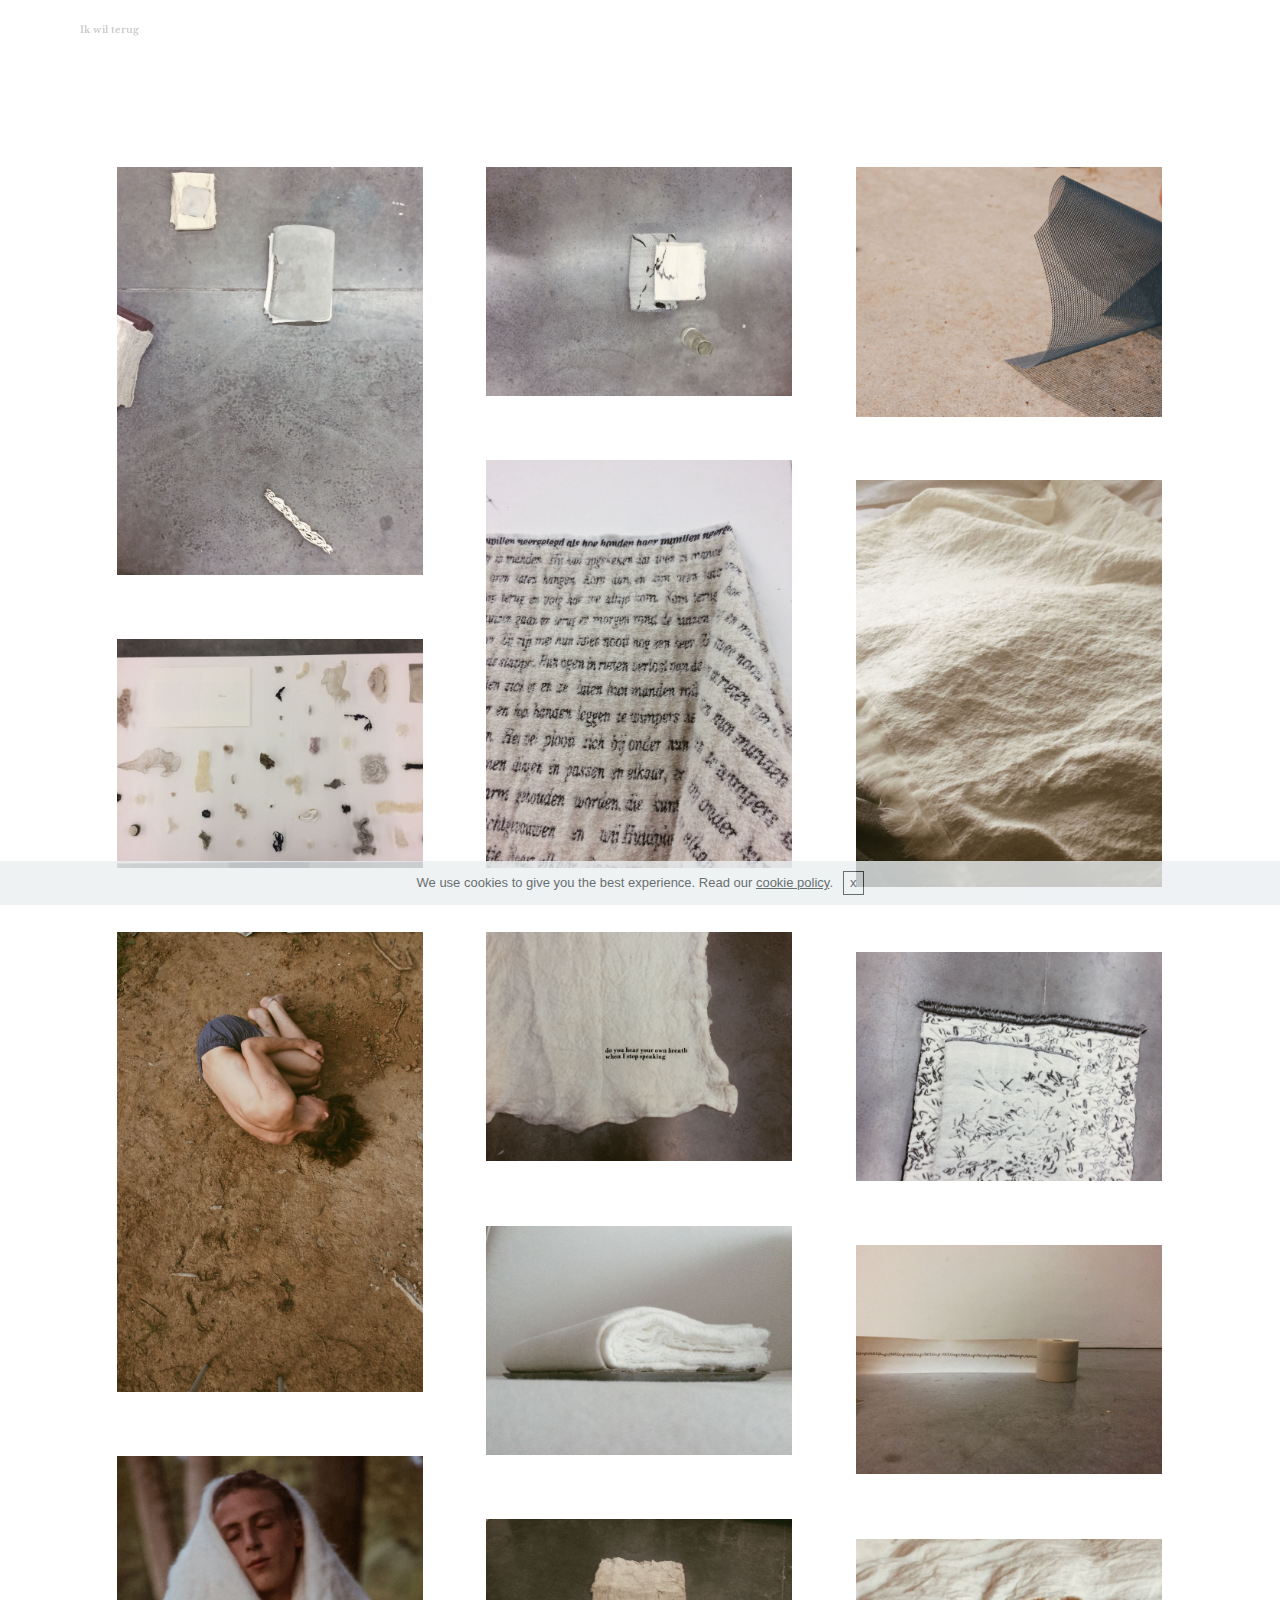
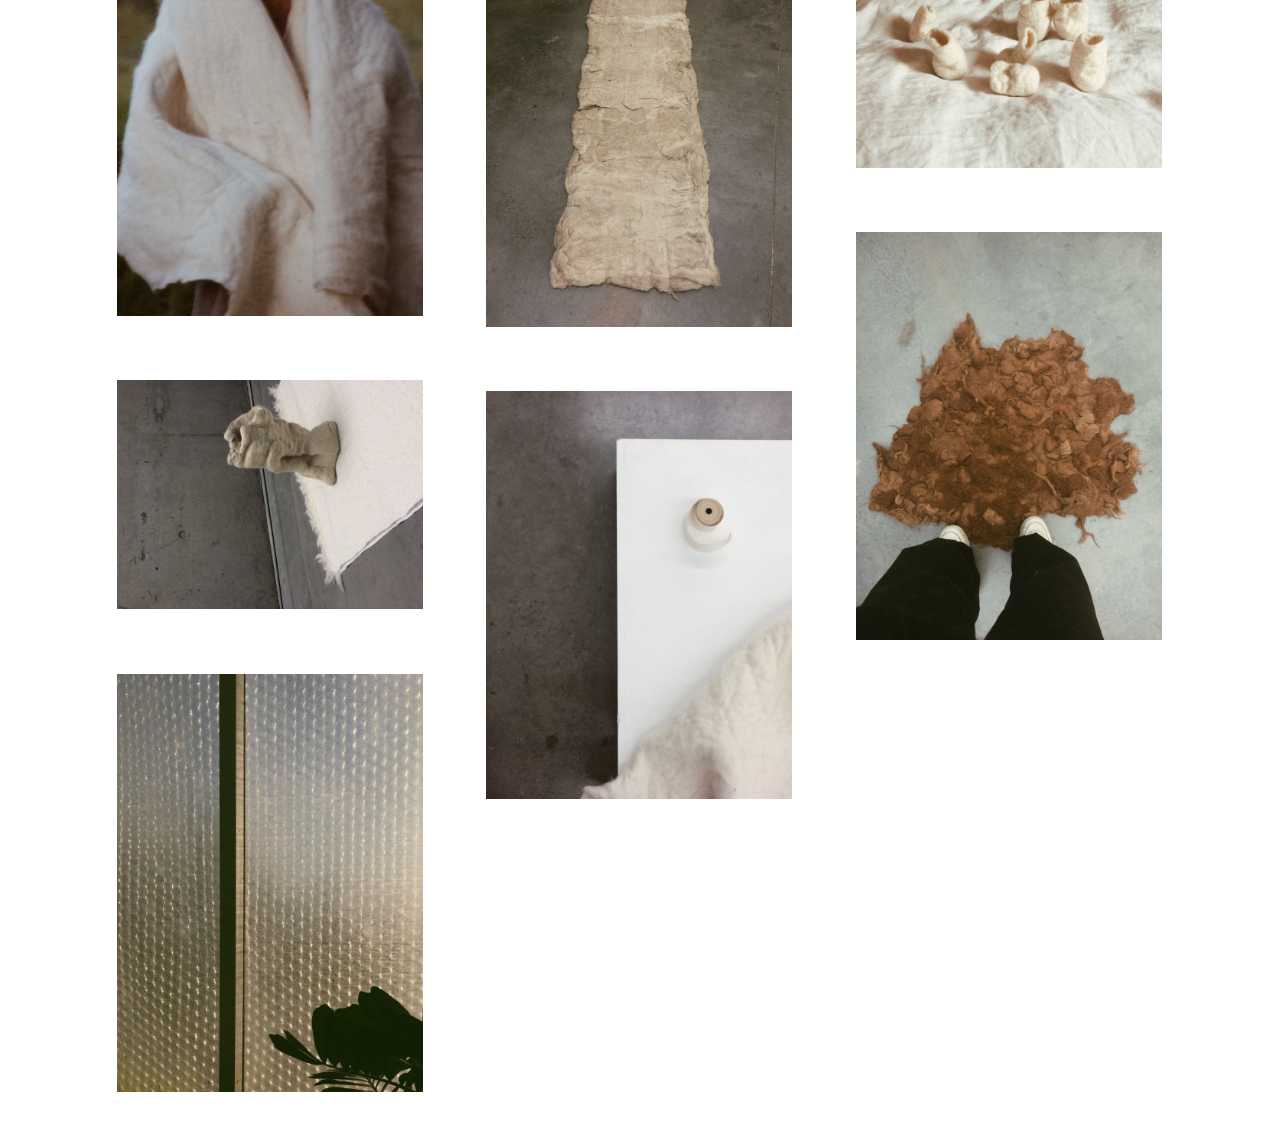
==== beeld.html @ 1cc11909 "create github pages" ====
<!DOCTYPE html>
<html  >
<head>
  <!-- Site made with Mobirise Website Builder v4.9.7, https://mobirise.com -->
  <meta charset="UTF-8">
  <meta http-equiv="X-UA-Compatible" content="IE=edge">
  <meta name="generator" content="Mobirise v4.9.7, mobirise.com">
  <meta name="viewport" content="width=device-width, initial-scale=1, minimum-scale=1">
  <link rel="shortcut icon" href="assets/images/logo4.png" type="image/x-icon">
  <meta name="description" content="werk van Liese Demol">
  
  <title>beeld</title>
  <link rel="stylesheet" href="assets/web/assets/mobirise-icons/mobirise-icons.css">
  <link rel="stylesheet" href="assets/tether/tether.min.css">
  <link rel="stylesheet" href="assets/bootstrap/css/bootstrap.min.css">
  <link rel="stylesheet" href="assets/bootstrap/css/bootstrap-grid.min.css">
  <link rel="stylesheet" href="assets/bootstrap/css/bootstrap-reboot.min.css">
  <link rel="stylesheet" href="assets/gdpr-plugin/gdpr-styles.css">
  <link rel="stylesheet" href="assets/dropdown/css/style.css">
  <link rel="stylesheet" href="assets/theme/css/style.css">
  <link rel="stylesheet" href="assets/gallery/style.css">
  <link rel="stylesheet" href="assets/mobirise/css/mbr-additional.css" type="text/css">
  
  
  
</head>
<body>

<!-- Google Analytics -->
<!-- Global site tag (gtag.js) - Google Analytics -->
<script async src="https://www.googletagmanager.com/gtag/js?id=UA-96145918-1"></script>
<script>
  window.dataLayer = window.dataLayer || [];
  function gtag(){dataLayer.push(arguments);}
  gtag('js', new Date());

  gtag('config', 'UA-96145918-1');
</script>

<!-- /Google Analytics -->


  <section class="menu cid-rpGyM5dYpK" once="menu" id="menu1-x">

    

    <nav class="navbar navbar-expand beta-menu navbar-dropdown align-items-center navbar-fixed-top navbar-toggleable-sm bg-color transparent">
        <button class="navbar-toggler navbar-toggler-right" type="button" data-toggle="collapse" data-target="#navbarSupportedContent" aria-controls="navbarSupportedContent" aria-expanded="false" aria-label="Toggle navigation">
            <div class="hamburger">
                <span></span>
                <span></span>
                <span></span>
                <span></span>
            </div>
        </button>
        <div class="menu-logo">
            <div class="navbar-brand">
                
                <span class="navbar-caption-wrap"><a class="navbar-caption text-secondary display-2" href="index.html"><p>Ik wil terug</p></a></span>
            </div>
        </div>
        <div class="collapse navbar-collapse" id="navbarSupportedContent">
            
            
        </div>
    </nav>
</section>

<section class="engine"><a href="https://mobirise.info/s">bootstrap themes</a></section><section class="mbr-gallery mbr-slider-carousel cid-rjKeymtG2p" id="gallery3-r">

    

    <div class="container">
        <div><!-- Filter --><!-- Gallery --><div class="mbr-gallery-row"><div class="mbr-gallery-layout-default"><div><div><div class="mbr-gallery-item mbr-gallery-item--p4" data-video-url="false" data-tags="Creatieve"><div href="#lb-gallery3-r" data-slide-to="0" data-toggle="modal"><img src="assets/images/img-6648-800x1067.jpg" alt="" title=""><span class="icon-focus"></span></div></div><div class="mbr-gallery-item mbr-gallery-item--p4" data-video-url="false" data-tags="Bewegende"><div href="#lb-gallery3-r" data-slide-to="1" data-toggle="modal"><img src="assets/images/img-6646-800x600.jpg" alt="" title=""><span class="icon-focus"></span></div></div><div class="mbr-gallery-item mbr-gallery-item--p4" data-video-url="false" data-tags="Geweldige"><div href="#lb-gallery3-r" data-slide-to="2" data-toggle="modal"><img src="assets/images/img-3789-800x653.jpg" alt="" title=""><span class="icon-focus"></span></div></div><div class="mbr-gallery-item mbr-gallery-item--p4" data-video-url="false" data-tags="Geweldige"><div href="#lb-gallery3-r" data-slide-to="3" data-toggle="modal"><img src="assets/images/img-6644-800x1067.jpg" alt="" title=""><span class="icon-focus"></span></div></div><div class="mbr-gallery-item mbr-gallery-item--p4" data-video-url="false" data-tags="Sympathieke"><div href="#lb-gallery3-r" data-slide-to="4" data-toggle="modal"><img src="assets/images/img-5676-800x1065.jpg" alt="" title=""><span class="icon-focus"></span></div></div><div class="mbr-gallery-item mbr-gallery-item--p4" data-video-url="false" data-tags="Geweldige"><div href="#lb-gallery3-r" data-slide-to="5" data-toggle="modal"><img src="assets/images/img-1125-800x600.jpg" alt="" title=""><span class="icon-focus"></span></div></div><div class="mbr-gallery-item mbr-gallery-item--p4" data-video-url="false" data-tags="Creatieve"><div href="#lb-gallery3-r" data-slide-to="6" data-toggle="modal"><img src="assets/images/img-5400-800x1203.jpg" alt="" title=""><span class="icon-focus"></span></div></div><div class="mbr-gallery-item mbr-gallery-item--p4" data-video-url="false" data-tags="Bewegende"><div href="#lb-gallery3-r" data-slide-to="7" data-toggle="modal"><img src="assets/images/img-6464-800x600.jpg" alt="" title=""><span class="icon-focus"></span></div></div><div class="mbr-gallery-item mbr-gallery-item--p4" data-video-url="false" data-tags="Creatieve"><div href="#lb-gallery3-r" data-slide-to="8" data-toggle="modal"><img src="assets/images/img-6645-800x600.jpg" alt="" title=""><span class="icon-focus"></span></div></div><div class="mbr-gallery-item mbr-gallery-item--p4" data-video-url="false" data-tags="Creatieve"><div href="#lb-gallery3-r" data-slide-to="9" data-toggle="modal"><img src="assets/images/img-6549-800x600.jpg" alt="" title=""><span class="icon-focus"></span></div></div><div class="mbr-gallery-item mbr-gallery-item--p4" data-video-url="false" data-tags="Creatieve"><div href="#lb-gallery3-r" data-slide-to="10" data-toggle="modal"><img src="assets/images/img-6110-800x600.jpg" alt="" title=""><span class="icon-focus"></span></div></div><div class="mbr-gallery-item mbr-gallery-item--p4" data-video-url="false" data-tags="Sympathieke"><div href="#lb-gallery3-r" data-slide-to="11" data-toggle="modal"><img src="assets/images/img-3340-800x1203.jpg" alt="" title=""><span class="icon-focus"></span></div></div><div class="mbr-gallery-item mbr-gallery-item--p4" data-video-url="false" data-tags="Creatieve"><div href="#lb-gallery3-r" data-slide-to="12" data-toggle="modal"><img src="assets/images/img-7687-800x1067.jpg" alt="" title=""><span class="icon-focus"></span></div></div><div class="mbr-gallery-item mbr-gallery-item--p4" data-video-url="false" data-tags="Creatieve"><div href="#lb-gallery3-r" data-slide-to="13" data-toggle="modal"><img src="assets/images/img-7770-800x600.jpg" alt="" title=""><span class="icon-focus"></span></div></div><div class="mbr-gallery-item mbr-gallery-item--p4" data-video-url="false" data-tags="Creatieve"><div href="#lb-gallery3-r" data-slide-to="14" data-toggle="modal"><img src="assets/images/img-7679-800x1067.jpg" alt="" title=""><span class="icon-focus"></span></div></div><div class="mbr-gallery-item mbr-gallery-item--p4" data-video-url="false" data-tags="Creatieve"><div href="#lb-gallery3-r" data-slide-to="15" data-toggle="modal"><img src="assets/images/img-7481-800x600.jpg" alt="" title=""><span class="icon-focus"></span></div></div><div class="mbr-gallery-item mbr-gallery-item--p4" data-video-url="false" data-tags="Creatieve"><div href="#lb-gallery3-r" data-slide-to="16" data-toggle="modal"><img src="assets/images/img-6643-800x1067.jpg" alt="" title=""><span class="icon-focus"></span></div></div><div class="mbr-gallery-item mbr-gallery-item--p4" data-video-url="false" data-tags="Creatieve"><div href="#lb-gallery3-r" data-slide-to="17" data-toggle="modal"><img src="assets/images/59481856-518393778702792-1678776504097439744-n-800x1092.jpg" alt="" title=""><span class="icon-focus"></span></div></div></div></div><div class="clearfix"></div></div></div><!-- Lightbox --><div data-app-prevent-settings="" class="mbr-slider modal fade carousel slide" tabindex="-1" data-keyboard="true" data-interval="false" id="lb-gallery3-r"><div class="modal-dialog"><div class="modal-content"><div class="modal-body"><div class="carousel-inner"><div class="carousel-item"><img src="assets/images/img-6648.jpg" alt="" title=""></div><div class="carousel-item"><img src="assets/images/img-6646.jpg" alt="" title=""></div><div class="carousel-item"><img src="assets/images/img-3789.jpg" alt="" title=""></div><div class="carousel-item"><img src="assets/images/img-6644.jpg" alt="" title=""></div><div class="carousel-item"><img src="assets/images/img-5676.jpg" alt="" title=""></div><div class="carousel-item"><img src="assets/images/img-1125.jpg" alt="" title=""></div><div class="carousel-item"><img src="assets/images/img-5400.jpg" alt="" title=""></div><div class="carousel-item"><img src="assets/images/img-6464.jpg" alt="" title=""></div><div class="carousel-item"><img src="assets/images/img-6645.jpg" alt="" title=""></div><div class="carousel-item"><img src="assets/images/img-6549.jpg" alt="" title=""></div><div class="carousel-item"><img src="assets/images/img-6110.jpg" alt="" title=""></div><div class="carousel-item"><img src="assets/images/img-3340.jpg" alt="" title=""></div><div class="carousel-item"><img src="assets/images/img-7687.jpg" alt="" title=""></div><div class="carousel-item"><img src="assets/images/img-7770.jpg" alt="" title=""></div><div class="carousel-item"><img src="assets/images/img-7679.jpg" alt="" title=""></div><div class="carousel-item active"><img src="assets/images/img-7481.jpg" alt="" title=""></div><div class="carousel-item"><img src="assets/images/img-6643.jpg" alt="" title=""></div><div class="carousel-item"><img src="assets/images/59481856-518393778702792-1678776504097439744-n.jpg" alt="" title=""></div></div><a class="carousel-control carousel-control-prev" role="button" data-slide="prev" href="#lb-gallery3-r"><span class="mbri-left mbr-iconfont" aria-hidden="true"></span><span class="sr-only">Previous</span></a><a class="carousel-control carousel-control-next" role="button" data-slide="next" href="#lb-gallery3-r"><span class="mbri-right mbr-iconfont" aria-hidden="true"></span><span class="sr-only">Next</span></a><a class="close" href="#" role="button" data-dismiss="modal"><span class="sr-only">Close</span></a></div></div></div></div></div>
    </div>

</section>


  <script src="assets/web/assets/jquery/jquery.min.js"></script>
  <script src="assets/popper/popper.min.js"></script>
  <script src="assets/tether/tether.min.js"></script>
  <script src="assets/bootstrap/js/bootstrap.min.js"></script>
  <script src="assets/smoothscroll/smooth-scroll.js"></script>
  <script src="assets/cookies-alert-plugin/cookies-alert-core.js"></script>
  <script src="assets/cookies-alert-plugin/cookies-alert-script.js"></script>
  <script src="assets/masonry/masonry.pkgd.min.js"></script>
  <script src="assets/imagesloaded/imagesloaded.pkgd.min.js"></script>
  <script src="assets/touchswipe/jquery.touch-swipe.min.js"></script>
  <script src="assets/dropdown/js/script.min.js"></script>
  <script src="assets/vimeoplayer/jquery.mb.vimeo_player.js"></script>
  <script src="assets/bootstrapcarouselswipe/bootstrap-carousel-swipe.js"></script>
  <script src="assets/theme/js/script.js"></script>
  <script src="assets/slidervideo/script.js"></script>
  <script src="assets/gallery/player.min.js"></script>
  <script src="assets/gallery/script.js"></script>
  
  
<input name="cookieData" type="hidden" data-cookie-text="We use cookies to give you the best experience. Read our <a href='privacy.html'>cookie policy</a>.">
  </body>
</html>
---- assets/web/assets/mobirise-icons/mobirise-icons.css ----
@font-face {
  font-family: 'MobiriseIcons';
  src:  url('mobirise-icons.eot?spat4u');
  src:  url('mobirise-icons.eot?spat4u#iefix') format('embedded-opentype'),
    url('mobirise-icons.ttf?spat4u') format('truetype'),
    url('mobirise-icons.woff?spat4u') format('woff'),
    url('mobirise-icons.svg?spat4u#MobiriseIcons') format('svg');
  font-weight: normal;
  font-style: normal;
}

[class^="mbri-"], [class*=" mbri-"] {
  /* use !important to prevent issues with browser extensions that change fonts */
  font-family: MobiriseIcons !important;
  speak: none;
  font-style: normal;
  font-weight: normal;
  font-variant: normal;
  text-transform: none;
  line-height: 1;

  /* Better Font Rendering =========== */
  -webkit-font-smoothing: antialiased;
  -moz-osx-font-smoothing: grayscale;
}

.mbri-add-submenu:before {
  content: "\e900";
}
.mbri-alert:before {
  content: "\e901";
}
.mbri-align-center:before {
  content: "\e902";
}
.mbri-align-justify:before {
  content: "\e903";
}
.mbri-align-left:before {
  content: "\e904";
}
.mbri-align-right:before {
  content: "\e905";
}
.mbri-android:before {
  content: "\e906";
}
.mbri-apple:before {
  content: "\e907";
}
.mbri-arrow-down:before {
  content: "\e908";
}
.mbri-arrow-next:before {
  content: "\e909";
}
.mbri-arrow-prev:before {
  content: "\e90a";
}
.mbri-arrow-up:before {
  content: "\e90b";
}
.mbri-bold:before {
  content: "\e90c";
}
.mbri-bookmark:before {
  content: "\e90d";
}
.mbri-bootstrap:before {
  content: "\e90e";
}
.mbri-briefcase:before {
  content: "\e90f";
}
.mbri-browse:before {
  content: "\e910";
}
.mbri-bulleted-list:before {
  content: "\e911";
}
.mbri-calendar:before {
  content: "\e912";
}
.mbri-camera:before {
  content: "\e913";
}
.mbri-cart-add:before {
  content: "\e914";
}
.mbri-cart-full:before {
  content: "\e915";
}
.mbri-cash:before {
  content: "\e916";
}
.mbri-change-style:before {
  content: "\e917";
}
.mbri-chat:before {
  content: "\e918";
}
.mbri-clock:before {
  content: "\e919";
}
.mbri-close:before {
  content: "\e91a";
}
.mbri-cloud:before {
  content: "\e91b";
}
.mbri-code:before {
  content: "\e91c";
}
.mbri-contact-form:before {
  content: "\e91d";
}
.mbri-credit-card:before {
  content: "\e91e";
}
.mbri-cursor-click:before {
  content: "\e91f";
}
.mbri-cust-feedback:before {
  content: "\e920";
}
.mbri-database:before {
  content: "\e921";
}
.mbri-delivery:before {
  content: "\e922";
}
.mbri-desktop:before {
  content: "\e923";
}
.mbri-devices:before {
  content: "\e924";
}
.mbri-down:before {
  content: "\e925";
}
.mbri-download:before {
  content: "\e989";
}
.mbri-drag-n-drop:before {
  content: "\e927";
}
.mbri-drag-n-drop2:before {
  content: "\e928";
}
.mbri-edit:before {
  content: "\e929";
}
.mbri-edit2:before {
  content: "\e92a";
}
.mbri-error:before {
  content: "\e92b";
}
.mbri-extension:before {
  content: "\e92c";
}
.mbri-features:before {
  content: "\e92d";
}
.mbri-file:before {
  content: "\e92e";
}
.mbri-flag:before {
  content: "\e92f";
}
.mbri-folder:before {
  content: "\e930";
}
.mbri-gift:before {
  content: "\e931";
}
.mbri-github:before {
  content: "\e932";
}
.mbri-globe:before {
  content: "\e933";
}
.mbri-globe-2:before {
  content: "\e934";
}
.mbri-growing-chart:before {
  content: "\e935";
}
.mbri-hearth:before {
  content: "\e936";
}
.mbri-help:before {
  content: "\e937";
}
.mbri-home:before {
  content: "\e938";
}
.mbri-hot-cup:before {
  content: "\e939";
}
.mbri-idea:before {
  content: "\e93a";
}
.mbri-image-gallery:before {
  content: "\e93b";
}
.mbri-image-slider:before {
  content: "\e93c";
}
.mbri-info:before {
  content: "\e93d";
}
.mbri-italic:before {
  content: "\e93e";
}
.mbri-key:before {
  content: "\e93f";
}
.mbri-laptop:before {
  content: "\e940";
}
.mbri-layers:before {
  content: "\e941";
}
.mbri-left-right:before {
  content: "\e942";
}
.mbri-left:before {
  content: "\e943";
}
.mbri-letter:before {
  content: "\e944";
}
.mbri-like:before {
  content: "\e945";
}
.mbri-link:before {
  content: "\e946";
}
.mbri-lock:before {
  content: "\e947";
}
.mbri-login:before {
  content: "\e948";
}
.mbri-logout:before {
  content: "\e949";
}
.mbri-magic-stick:before {
  content: "\e94a";
}
.mbri-map-pin:before {
  content: "\e94b";
}
.mbri-menu:before {
  content: "\e94c";
}
.mbri-mobile:before {
  content: "\e94d";
}
.mbri-mobile2:before {
  content: "\e94e";
}
.mbri-mobirise:before {
  content: "\e94f";
}
.mbri-more-horizontal:before {
  content: "\e950";
}
.mbri-more-vertical:before {
  content: "\e951";
}
.mbri-music:before {
  content: "\e952";
}
.mbri-new-file:before {
  content: "\e953";
}
.mbri-numbered-list:before {
  content: "\e954";
}
.mbri-opened-folder:before {
  content: "\e955";
}
.mbri-pages:before {
  content: "\e956";
}
.mbri-paper-plane:before {
  content: "\e957";
}
.mbri-paperclip:before {
  content: "\e958";
}
.mbri-photo:before {
  content: "\e959";
}
.mbri-photos:before {
  content: "\e95a";
}
.mbri-pin:before {
  content: "\e95b";
}
.mbri-play:before {
  content: "\e95c";
}
.mbri-plus:before {
  content: "\e95d";
}
.mbri-preview:before {
  content: "\e95e";
}
.mbri-print:before {
  content: "\e95f";
}
.mbri-protect:before {
  content: "\e960";
}
.mbri-question:before {
  content: "\e961";
}
.mbri-quote-left:before {
  content: "\e962";
}
.mbri-quote-right:before {
  content: "\e963";
}
.mbri-refresh:before {
  content: "\e964";
}
.mbri-responsive:before {
  content: "\e965";
}
.mbri-right:before {
  content: "\e966";
}
.mbri-rocket:before {
  content: "\e967";
}
.mbri-sad-face:before {
  content: "\e968";
}
.mbri-sale:before {
  content: "\e969";
}
.mbri-save:before {
  content: "\e96a";
}
.mbri-search:before {
  content: "\e96b";
}
.mbri-setting:before {
  content: "\e96c";
}
.mbri-setting2:before {
  content: "\e96d";
}
.mbri-setting3:before {
  content: "\e96e";
}
.mbri-share:before {
  content: "\e96f";
}
.mbri-shopping-bag:before {
  content: "\e970";
}
.mbri-shopping-basket:before {
  content: "\e971";
}
.mbri-shopping-cart:before {
  content: "\e972";
}
.mbri-sites:before {
  content: "\e973";
}
.mbri-smile-face:before {
  content: "\e974";
}
.mbri-speed:before {
  content: "\e975";
}
.mbri-star:before {
  content: "\e976";
}
.mbri-success:before {
  content: "\e977";
}
.mbri-sun:before {
  content: "\e978";
}
.mbri-sun2:before {
  content: "\e979";
}
.mbri-tablet:before {
  content: "\e97a";
}
.mbri-tablet-vertical:before {
  content: "\e97b";
}
.mbri-target:before {
  content: "\e97c";
}
.mbri-timer:before {
  content: "\e97d";
}
.mbri-to-ftp:before {
  content: "\e97e";
}
.mbri-to-local-drive:before {
  content: "\e97f";
}
.mbri-touch-swipe:before {
  content: "\e980";
}
.mbri-touch:before {
  content: "\e981";
}
.mbri-trash:before {
  content: "\e982";
}
.mbri-underline:before {
  content: "\e983";
}
.mbri-unlink:before {
  content: "\e984";
}
.mbri-unlock:before {
  content: "\e985";
}
.mbri-up-down:before {
  content: "\e986";
}
.mbri-up:before {
  content: "\e987";
}
.mbri-update:before {
  content: "\e988";
}
.mbri-upload:before {
 content: "\e926"; 
}
.mbri-user:before {
  content: "\e98a";
}
.mbri-user2:before {
  content: "\e98b";
}
.mbri-users:before {
  content: "\e98c";
}
.mbri-video:before {
  content: "\e98d";
}
.mbri-video-play:before {
  content: "\e98e";
}
.mbri-watch:before {
  content: "\e98f";
}
.mbri-website-theme:before {
  content: "\e990";
}
.mbri-wifi:before {
  content: "\e991";
}
.mbri-windows:before {
  content: "\e992";
}
.mbri-zoom-out:before {
  content: "\e993";
}
.mbri-redo:before {
  content: "\e994";
}
.mbri-undo:before {
  content: "\e995";
}
---- assets/gdpr-plugin/gdpr-styles.css ----
.gdpr-block {
    padding: 10px 0;
    font-size: 14px;
    display: block;
    text-align: center;
}
.gdpr-block.covert {
	display: none;
}
.gdpr-block label input {
    width: 15px;
    margin-right: 10px;
    vertical-align: middle;
}
.gdpr-block label {
    color: #a7a7a7;
    vertical-align: middle;
    user-select: none;
    margin-bottom: 0;
    display: inline;
}
---- assets/dropdown/css/style.css ----
.navbar-dropdown {
  left: 0;
  padding: 0;
  position: absolute;
  right: 0;
  top: 0;
  transition: all 0.45s ease;
  z-index: 1030;
  background: #282828; }
  .navbar-dropdown .navbar-logo {
    margin-right: 0.8rem;
    transition: margin 0.3s ease-in-out;
    vertical-align: middle; }
    .navbar-dropdown .navbar-logo img {
      height: 3.125rem;
      transition: all 0.3s ease-in-out; }
    .navbar-dropdown .navbar-logo.mbr-iconfont {
      font-size: 3.125rem;
      line-height: 3.125rem; }
  .navbar-dropdown .navbar-caption {
    font-weight: 700;
    white-space: normal;
    vertical-align: -4px;
    line-height: 3.125rem !important; }
    .navbar-dropdown .navbar-caption, .navbar-dropdown .navbar-caption:hover {
      color: inherit;
      text-decoration: none; }
  .navbar-dropdown .mbr-iconfont + .navbar-caption {
    vertical-align: -1px; }
  .navbar-dropdown.navbar-fixed-top {
    position: fixed; }
  .navbar-dropdown .navbar-brand span {
    vertical-align: -4px; }
  .navbar-dropdown.bg-color.transparent {
    background: none; }
  .navbar-dropdown.navbar-short .navbar-brand {
    padding: 0.625rem 0; }
    .navbar-dropdown.navbar-short .navbar-brand span {
      vertical-align: -1px; }
  .navbar-dropdown.navbar-short .navbar-caption {
    line-height: 2.375rem !important;
    vertical-align: -2px; }
  .navbar-dropdown.navbar-short .navbar-logo {
    margin-right: 0.5rem; }
    .navbar-dropdown.navbar-short .navbar-logo img {
      height: 2.375rem; }
    .navbar-dropdown.navbar-short .navbar-logo.mbr-iconfont {
      font-size: 2.375rem;
      line-height: 2.375rem; }
  .navbar-dropdown.navbar-short .mbr-table-cell {
    height: 3.625rem; }
  .navbar-dropdown .navbar-close {
    left: 0.6875rem;
    position: fixed;
    top: 0.75rem;
    z-index: 1000; }
  .navbar-dropdown .hamburger-icon {
    content: "";
    display: inline-block;
    vertical-align: middle;
    width: 16px;
    -webkit-box-shadow: 0 -6px 0 1px #282828,0 0 0 1px #282828,0 6px 0 1px #282828;
    -moz-box-shadow: 0 -6px 0 1px #282828,0 0 0 1px #282828,0 6px 0 1px #282828;
    box-shadow: 0 -6px 0 1px #282828,0 0 0 1px #282828,0 6px 0 1px #282828; }

.dropdown-menu .dropdown-toggle[data-toggle="dropdown-submenu"]::after {
  border-bottom: 0.35em solid transparent;
  border-left: 0.35em solid;
  border-right: 0;
  border-top: 0.35em solid transparent;
  margin-left: 0.3rem; }

.dropdown-menu .dropdown-item:focus {
  outline: 0; }

.nav-dropdown {
  font-size: 0.75rem;
  font-weight: 500;
  height: auto !important; }
  .nav-dropdown .nav-btn {
    padding-left: 1rem; }
  .nav-dropdown .link {
    margin: .667em 1.667em;
    font-weight: 500;
    padding: 0;
    transition: color .2s ease-in-out; }
    .nav-dropdown .link.dropdown-toggle {
      margin-right: 2.583em; }
      .nav-dropdown .link.dropdown-toggle::after {
        margin-left: .25rem;
        border-top: 0.35em solid;
        border-right: 0.35em solid transparent;
        border-left: 0.35em solid transparent;
        border-bottom: 0; }
      .nav-dropdown .link.dropdown-toggle[aria-expanded="true"] {
        margin: 0;
        padding: 0.667em 3.263em  0.667em 1.667em; }
  .nav-dropdown .link::after,
  .nav-dropdown .dropdown-item::after {
    color: inherit; }
  .nav-dropdown .btn {
    font-size: 0.75rem;
    font-weight: 700;
    letter-spacing: 0;
    margin-bottom: 0;
    padding-left: 1.25rem;
    padding-right: 1.25rem; }
  .nav-dropdown .dropdown-menu {
    border-radius: 0;
    border: 0;
    left: 0;
    margin: 0;
    padding-bottom: 1.25rem;
    padding-top: 1.25rem;
    position: relative; }
  .nav-dropdown .dropdown-submenu {
    margin-left: 0.125rem;
    top: 0; }
  .nav-dropdown .dropdown-item {
    font-weight: 500;
    line-height: 2;
    padding: 0.3846em 4.615em 0.3846em 1.5385em;
    position: relative;
    transition: color .2s ease-in-out, background-color .2s ease-in-out; }
    .nav-dropdown .dropdown-item::after {
      margin-top: -0.3077em;
      position: absolute;
      right: 1.1538em;
      top: 50%; }
    .nav-dropdown .dropdown-item:focus, .nav-dropdown .dropdown-item:hover {
      background: none; }

@media (max-width: 767px) {
  .nav-dropdown.navbar-toggleable-sm {
    bottom: 0;
    display: none;
    left: 0;
    overflow-x: hidden;
    position: fixed;
    top: 0;
    transform: translateX(-100%);
    -ms-transform: translateX(-100%);
    -webkit-transform: translateX(-100%);
    width: 18.75rem;
    z-index: 999; } }
.nav-dropdown.navbar-toggleable-xl {
  bottom: 0;
  display: none;
  left: 0;
  overflow-x: hidden;
  position: fixed;
  top: 0;
  transform: translateX(-100%);
  -ms-transform: translateX(-100%);
  -webkit-transform: translateX(-100%);
  width: 18.75rem;
  z-index: 999; }

.nav-dropdown-sm {
  display: block !important;
  overflow-x: hidden;
  overflow: auto;
  padding-top: 3.875rem; }
  .nav-dropdown-sm::after {
    content: "";
    display: block;
    height: 3rem;
    width: 100%; }
  .nav-dropdown-sm.collapse.in ~ .navbar-close {
    display: block !important; }
  .nav-dropdown-sm.collapsing, .nav-dropdown-sm.collapse.in {
    transform: translateX(0);
    -ms-transform: translateX(0);
    -webkit-transform: translateX(0);
    transition: all 0.25s ease-out;
    -webkit-transition: all 0.25s ease-out;
    background: #282828; }
  .nav-dropdown-sm.collapsing[aria-expanded="false"] {
    transform: translateX(-100%);
    -ms-transform: translateX(-100%);
    -webkit-transform: translateX(-100%); }
  .nav-dropdown-sm .nav-item {
    display: block;
    margin-left: 0 !important;
    padding-left: 0; }
  .nav-dropdown-sm .link,
  .nav-dropdown-sm .dropdown-item {
    border-top: 1px dotted rgba(255, 255, 255, 0.1);
    font-size: 0.8125rem;
    line-height: 1.6;
    margin: 0 !important;
    padding: 0.875rem 2.4rem 0.875rem 1.5625rem !important;
    position: relative;
    white-space: normal; }
    .nav-dropdown-sm .link:focus, .nav-dropdown-sm .link:hover,
    .nav-dropdown-sm .dropdown-item:focus,
    .nav-dropdown-sm .dropdown-item:hover {
      background: rgba(0, 0, 0, 0.2) !important;
      color: #c0a375; }
  .nav-dropdown-sm .nav-btn {
    position: relative;
    padding: 1.5625rem 1.5625rem 0 1.5625rem; }
    .nav-dropdown-sm .nav-btn::before {
      border-top: 1px dotted rgba(255, 255, 255, 0.1);
      content: "";
      left: 0;
      position: absolute;
      top: 0;
      width: 100%; }
    .nav-dropdown-sm .nav-btn + .nav-btn {
      padding-top: 0.625rem; }
      .nav-dropdown-sm .nav-btn + .nav-btn::before {
        display: none; }
  .nav-dropdown-sm .btn {
    padding: 0.625rem 0; }
  .nav-dropdown-sm .dropdown-toggle[data-toggle="dropdown-submenu"]::after {
    margin-left: .25rem;
    border-top: 0.35em solid;
    border-right: 0.35em solid transparent;
    border-left: 0.35em solid transparent;
    border-bottom: 0; }
  .nav-dropdown-sm .dropdown-toggle[data-toggle="dropdown-submenu"][aria-expanded="true"]::after {
    border-top: 0;
    border-right: 0.35em solid transparent;
    border-left: 0.35em solid transparent;
    border-bottom: 0.35em solid; }
  .nav-dropdown-sm .dropdown-menu {
    margin: 0;
    padding: 0;
    position: relative;
    top: 0;
    left: 0;
    width: 100%;
    border: 0;
    float: none;
    border-radius: 0;
    background: none; }
  .nav-dropdown-sm .dropdown-submenu {
    left: 100%;
    margin-left: 0.125rem;
    margin-top: -1.25rem;
    top: 0; }

.navbar-toggleable-sm .nav-dropdown .dropdown-menu {
  position: absolute; }

.navbar-toggleable-sm .nav-dropdown .dropdown-submenu {
  left: 100%;
  margin-left: 0.125rem;
  margin-top: -1.25rem;
  top: 0; }

.navbar-toggleable-sm.opened .nav-dropdown .dropdown-menu {
  position: relative; }

.navbar-toggleable-sm.opened .nav-dropdown .dropdown-submenu {
  left: 0;
  margin-left: 00rem;
  margin-top: 0rem;
  top: 0; }

.is-builder .nav-dropdown.collapsing {
  transition: none !important; }

/*# sourceMappingURL=style.css.map */
---- assets/theme/css/style.css ----
.engine {
	position: absolute;
	text-indent: -2400px;
	text-align: center;
	padding: 0;
	top: 0;
	left: -2400px;
}/*!
 * Mobirise v4 theme (https://mobirise.com/)
 * Copyright 2017 Mobirise
 */
section {
  background-color: #eeeeee; }

section,
.container,
.container-fluid {
  position: relative;
  word-wrap: break-word; }

a.mbr-iconfont:hover {
  text-decoration: none; }

.article .lead p, .article .lead ul, .article .lead ol, .article .lead pre, .article .lead blockquote {
  margin-bottom: 0; }

a {
  font-style: normal;
  font-weight: 400;
  cursor: pointer; }
  a, a:hover {
    text-decoration: none; }

figure {
  margin-bottom: 0; }

body {
  color: #232323; }

h1, h2, h3, h4, h5, h6,
.h1, .h2, .h3, .h4, .h5, .h6,
.display-1, .display-2, .display-3, .display-4 {
  line-height: 1;
  word-break: break-word;
  word-wrap: break-word; }

b, strong {
  font-weight: bold; }

blockquote {
  padding: 10px 0 10px 20px;
  position: relative;
  border-left: 2px solid;
  border-color: #ff3366; }

input:-webkit-autofill, input:-webkit-autofill:hover, input:-webkit-autofill:focus, input:-webkit-autofill:active {
  transition-delay: 9999s;
  transition-property: background-color, color; }

textarea[type="hidden"] {
  display: none; }

body {
  position: relative; }

section {
  background-position: 50% 50%;
  background-repeat: no-repeat;
  background-size: cover; }
  section .mbr-background-video,
  section .mbr-background-video-preview {
    position: absolute;
    bottom: 0;
    left: 0;
    right: 0;
    top: 0; }

.hidden {
  visibility: hidden; }

.mbr-z-index20 {
  z-index: 20; }

/*! Base colors */
.mbr-white {
  color: #ffffff; }

.mbr-black {
  color: #000000; }

.mbr-bg-white {
  background-color: #ffffff; }

.mbr-bg-black {
  background-color: #000000; }

/*! Text-aligns */
.align-left {
  text-align: left; }

.align-center {
  text-align: center; }

.align-right {
  text-align: right; }

@media (max-width: 767px) {
  .align-left, .align-center, .align-right, .mbr-section-btn, .mbr-section-title {
    text-align: center; } }
/*! Font-weight  */
.mbr-light {
  font-weight: 300; }

.mbr-regular {
  font-weight: 400; }

.mbr-semibold {
  font-weight: 500; }

.mbr-bold {
  font-weight: 700; }

/*! Media  */
.media-size-item {
  -webkit-flex: 1 1 auto;
  -moz-flex: 1 1 auto;
  -ms-flex: 1 1 auto;
  -o-flex: 1 1 auto;
  flex: 1 1 auto; }

.media-content {
  -webkit-flex-basis: 100%;
  flex-basis: 100%; }

.media-container-row {
  display: -ms-flexbox;
  display: -webkit-flex;
  display: flex;
  -webkit-flex-direction: row;
  -ms-flex-direction: row;
  flex-direction: row;
  -webkit-flex-wrap: wrap;
  -ms-flex-wrap: wrap;
  flex-wrap: wrap;
  -webkit-justify-content: center;
  -ms-flex-pack: center;
  justify-content: center;
  -webkit-align-content: center;
  -ms-flex-line-pack: center;
  align-content: center;
  -webkit-align-items: start;
  -ms-flex-align: start;
  align-items: start; }
  .media-container-row .media-size-item {
    width: 400px; }

.media-container-column {
  display: -ms-flexbox;
  display: -webkit-flex;
  display: flex;
  -webkit-flex-direction: column;
  -ms-flex-direction: column;
  flex-direction: column;
  -webkit-flex-wrap: wrap;
  -ms-flex-wrap: wrap;
  flex-wrap: wrap;
  -webkit-justify-content: center;
  -ms-flex-pack: center;
  justify-content: center;
  -webkit-align-content: center;
  -ms-flex-line-pack: center;
  align-content: center;
  -webkit-align-items: stretch;
  -ms-flex-align: stretch;
  align-items: stretch; }
  .media-container-column > * {
    width: 100%; }

@media (min-width: 992px) {
  .media-container-row {
    -webkit-flex-wrap: nowrap;
    -ms-flex-wrap: nowrap;
    flex-wrap: nowrap; } }
figure {
  overflow: hidden; }

figure[mbr-media-size] {
  transition: width 0.1s; }

.mbr-figure img, .mbr-figure iframe {
  display: block;
  width: 100%; }

.card {
  background-color: transparent;
  border: none; }

.card-img {
  text-align: center;
  flex-shrink: 0;
  -webkit-flex-shrink: 0; }

.media {
  max-width: 100%;
  margin: 0 auto; }

.mbr-figure {
  -ms-flex-item-align: center;
  -ms-grid-row-align: center;
  -webkit-align-self: center;
  align-self: center; }

.media-container > div {
  max-width: 100%; }

.mbr-figure img, .card-img img {
  width: 100%; }

@media (max-width: 991px) {
  .media-size-item {
    width: auto !important; }

  .media {
    width: auto; }

  .mbr-figure {
    width: 100% !important; } }
/*! Buttons */
.mbr-section-btn {
  margin-left: -.25rem;
  margin-right: -.25rem;
  font-size: 0; }

nav .mbr-section-btn {
  margin-left: 0rem;
  margin-right: 0rem; }

/*! Btn icon margin */
.btn .mbr-iconfont, .btn.btn-sm .mbr-iconfont {
  cursor: pointer;
  margin-right: 0.5rem; }

.btn.btn-md .mbr-iconfont, .btn.btn-md .mbr-iconfont {
  margin-right: 0.8rem; }

.mbr-regular {
  font-weight: 400; }

.mbr-semibold {
  font-weight: 500; }

.mbr-bold {
  font-weight: 700; }

[type="submit"] {
  -webkit-appearance: none; }

/*! Full-screen */
.mbr-fullscreen .mbr-overlay {
  min-height: 100vh; }

.mbr-fullscreen {
  display: flex;
  display: -webkit-flex;
  display: -moz-flex;
  display: -ms-flex;
  display: -o-flex;
  align-items: center;
  -webkit-align-items: center;
  min-height: 100vh;
  padding-top: 3rem;
  padding-bottom: 3rem; }

/*! Map */
.map {
  height: 25rem;
  position: relative; }
  .map iframe {
    width: 100%;
    height: 100%; }

/* Form */
.form-asterisk {
  font-family: initial;
  position: absolute;
  top: -2px;
  font-weight: normal; }

/*! Scroll to top arrow */
.mbr-arrow-up {
  bottom: 25px;
  right: 90px;
  position: fixed;
  text-align: right;
  z-index: 5000;
  color: #ffffff;
  font-size: 32px;
  transform: rotate(180deg);
  -webkit-transform: rotate(180deg); }

.mbr-arrow-up a {
  background: rgba(0, 0, 0, 0.2);
  border-radius: 3px;
  color: #fff;
  display: inline-block;
  height: 60px;
  width: 60px;
  outline-style: none !important;
  position: relative;
  text-decoration: none;
  transition: all .3s ease-in-out;
  cursor: pointer;
  text-align: center; }
  .mbr-arrow-up a:hover {
    background-color: rgba(0, 0, 0, 0.4); }
  .mbr-arrow-up a i {
    line-height: 60px; }

.mbr-arrow-up-icon {
  display: block;
  color: #fff; }

.mbr-arrow-up-icon::before {
  content: "\203a";
  display: inline-block;
  font-family: serif;
  font-size: 32px;
  line-height: 1;
  font-style: normal;
  position: relative;
  top: 6px;
  left: -4px;
  -webkit-transform: rotate(-90deg);
  transform: rotate(-90deg); }

/*! Arrow Down */
.mbr-arrow {
  position: absolute;
  bottom: 45px;
  left: 50%;
  width: 60px;
  height: 60px;
  cursor: pointer;
  background-color: rgba(80, 80, 80, 0.5);
  border-radius: 50%;
  -webkit-transform: translateX(-50%);
  transform: translateX(-50%); }
  .mbr-arrow > a {
    display: inline-block;
    text-decoration: none;
    outline-style: none;
    -webkit-animation: arrowdown 1.7s ease-in-out infinite;
    animation: arrowdown 1.7s ease-in-out infinite; }
    .mbr-arrow > a > i {
      position: absolute;
      top: -2px;
      left: 15px;
      font-size: 2rem; }

@keyframes arrowdown {
  0% {
    transform: translateY(0px);
    -webkit-transform: translateY(0px); }
  50% {
    transform: translateY(-5px);
    -webkit-transform: translateY(-5px); }
  100% {
    transform: translateY(0px);
    -webkit-transform: translateY(0px); } }
@-webkit-keyframes arrowdown {
  0% {
    transform: translateY(0px);
    -webkit-transform: translateY(0px); }
  50% {
    transform: translateY(-5px);
    -webkit-transform: translateY(-5px); }
  100% {
    transform: translateY(0px);
    -webkit-transform: translateY(0px); } }
@media (max-width: 500px) {
  .mbr-arrow-up {
    left: 50%;
    right: auto;
    transform: translateX(-50%) rotate(180deg);
    -webkit-transform: translateX(-50%) rotate(180deg); } }
/*Gradients animation*/
@keyframes gradient-animation {
  from {
    background-position: 0% 100%;
    animation-timing-function: ease-in-out; }
  to {
    background-position: 100% 0%;
    animation-timing-function: ease-in-out; } }
@-webkit-keyframes gradient-animation {
  from {
    background-position: 0% 100%;
    animation-timing-function: ease-in-out; }
  to {
    background-position: 100% 0%;
    animation-timing-function: ease-in-out; } }
.bg-gradient {
  background-size: 200% 200%;
  animation: gradient-animation 5s infinite alternate;
  -webkit-animation: gradient-animation 5s infinite alternate; }

.menu .navbar-brand {
  display: -webkit-flex; }
  .menu .navbar-brand span {
    display: flex;
    display: -webkit-flex; }
  .menu .navbar-brand .navbar-caption-wrap {
    display: -webkit-flex; }
  .menu .navbar-brand .navbar-logo img {
    display: -webkit-flex; }
@media (min-width: 768px) and (max-width: 991px) {
  .menu .navbar-toggleable-sm .navbar-nav {
    display: -webkit-box;
    display: -webkit-flex;
    display: -ms-flexbox; } }
@media (min-width: 992px) {
  .menu .navbar-nav.nav-dropdown {
    display: -webkit-flex; }
  .menu .navbar-toggleable-sm .navbar-collapse {
    display: -webkit-flex !important; } }
@media (max-width: 767px) {
  .menu .navbar-collapse {
    max-height: 80vh; }
  .menu .dropdown-menu {
    max-height: 60vh; } }

.navbar {
  display: -webkit-flex;
  -webkit-flex-wrap: wrap;
  -webkit-align-items: center;
  -webkit-justify-content: space-between; }

.navbar-collapse {
  -webkit-flex-basis: 100%;
  -webkit-flex-grow: 1;
  -webkit-align-items: center;
  max-height: 93.5vh; }
  .navbar-collapse.show {
    overflow: auto; }

.nav-dropdown .link {
  padding: .667em 1.667em !important;
  margin: 0 !important; }

.nav {
  display: -webkit-flex;
  -webkit-flex-wrap: wrap; }

.row {
  display: -webkit-flex;
  -webkit-flex-wrap: wrap; }

.justify-content-center {
  -webkit-justify-content: center; }

.form-inline {
  display: -webkit-flex;
  -webkit-flex-flow: row wrap;
  -webkit-align-items: center; }

.card-wrapper {
  -webkit-flex: 1; }

.carousel-control {
  z-index: 10;
  display: -webkit-flex;
  -webkit-align-items: center;
  -webkit-justify-content: center; }

.carousel-controls {
  display: -webkit-flex; }

.media {
  display: -webkit-flex; }

.jq-selectbox__select {
  padding: 1.07em .5em;
  position: absolute;
  top: 0;
  left: 0;
  width: 100%; }

.jq-selectbox__dropdown {
  position: absolute;
  top: 100% !important;
  left: 0 !important;
  width: 100% !important; }

.jq-selectbox__trigger-arrow {
  transform: translateY(-50%); }

.jq-selectbox li {
  padding: 1.07em .5em; }

/*# sourceMappingURL=style.css.map */
---- assets/gallery/style.css ----
/*-------

   Gallery

-------*/
.mbr-gallery .mbr-gallery-item {
  position: relative;
  display: inline-block;
  width: 25%;
  cursor: pointer; }

@media (max-width: 768px) {
  .mbr-gallery .mbr-gallery-item {
    width: 50%; } }
@media (max-width: 400px) {
  .mbr-gallery .mbr-gallery-item {
    width: 100%; } }
.mbr-gallery .icon-focus,
.mbr-gallery .icon-video {
  position: absolute;
  top: calc(50% - 32px);
  left: calc(50% - 24px);
  font-family: 'MobiriseIcons' !important;
  font-size: 3rem !important;
  color: #fff;
  opacity: 0;
  transition: .2s opacity ease-in-out;
  z-index: 5; }

.mbr-gallery .icon-focus::before {
  content: '\e96b'; }

.mbr-gallery .icon-video::before {
  content: '\e95c'; }

.mbr-gallery .mbr-gallery-item > div:hover .icon-focus,
.mbr-gallery .mbr-gallery-item > div:hover .icon-video {
  opacity: 1; }

.mbr-gallery .mbr-gallery-item img {
  width: 100%;
  opacity: 1;
  -webkit-transition: .2s opacity ease-in-out;
  transition: .2s opacity ease-in-out; }

.mbr-gallery .mbr-gallery-item > div:hover img {
  opacity: 1; }

.mbr-gallery .mbr-gallery-item > div {
  background: #fff;
  display: block;
  outline: none;
  position: relative; }

.mbr-gallery .mbr-gallery-item .icon {
  -webkit-transform: translateX(-50%) translateY(-50%);
  -webkit-transition: .2s opacity ease-in-out;
  color: #000;
  font-size: 30px;
  height: 69px;
  left: 50%;
  opacity: 0;
  position: absolute;
  top: 50%;
  transform: translateX(-50%) translateY(-50%);
  transition: .2s opacity ease-in-out;
  width: 69px; }

.mbr-gallery .mbr-gallery-item .icon::after,
.mbr-gallery .mbr-gallery-item .icon::before {
  content: '';
  display: block;
  position: absolute;
  height: 69px;
  width: 1px;
  margin-left: 34.5px;
  background-color: #fff; }

.mbr-gallery .mbr-gallery-item .icon::after {
  width: 69px;
  height: 1px;
  margin-left: 0;
  margin-top: 34.5px; }

.mbr-gallery .mbr-gallery-item > div:hover .icon {
  opacity: 1; }

.mbr-gallery .mbr-gallery-item > div:hover::before {
  opacity: .9; }

.mbr-gallery .mbr-gallery-item > div:hover .mbr-gallery-title {
  background: transparent !important; }

/* remove spacing */
.mbr-gallery .mbr-gallery-row.no-gutter {
  margin: 0; }

.mbr-gallery .mbr-gallery-row.no-gutter .mbr-gallery-item {
  padding: 0; }

/* container */
.mbr-gallery .container.mbr-gallery-layout-default {
  padding: 93px 0; }

/* fix horizontal scrollbar */
.mbr-gallery .mbr-gallery-layout-article,
.mbr-gallery .mbr-gallery-layout-default {
  overflow: hidden; }

/* lightbox */
.mbr-gallery .modal {
  position: fixed;
  overflow: hidden;
  padding-right: 0 !important; }

.mbr-gallery .modal-content {
  border-radius: 0;
  border: none;
  background: transparent; }

.mbr-gallery .modal-body {
  padding: 0; }

.mbr-gallery .modal-body img {
  width: 100%; }

.mbr-gallery .modal .close {
  position: fixed;
  background: #1b1b1b;
  opacity: .5;
  font-size: 35px;
  font-weight: 300;
  width: 70px;
  height: 70px;
  border-radius: 50%;
  color: #fff;
  top: 2.5rem;
  right: 2.5rem;
  line-height: 70px;
  border: none;
  text-align: center;
  text-shadow: none;
  z-index: 5;
  -webkit-transition: opacity .3s ease;
  -moz-transition: opacity .3s ease;
  -o-transition: opacity .3s ease;
  transition: opacity .3s ease;
  font-family: 'MobiriseIcons'; }
  .mbr-gallery .modal .close::before {
    content: '\e91a'; }

.mbr-gallery .modal .close:hover {
  opacity: 1;
  background: #000;
  color: #fff; }

.mbr-gallery .modal-dialog {
  max-width: 100% !important; }

.mbr-gallery .modal.in .modal-dialog {
  margin: 0 auto; }

/* modal back color opacity */
.modal-backdrop.in {
  opacity: .8;
  filter: alpha(opacity=80); }

@media (max-width: 768px) {
  .mbr-gallery .carousel-control,
  .mbr-gallery .carousel-indicators,
  .mbr-gallery .modal .close {
    position: fixed; } }
/* fix fade in effect */
.mbr-gallery .modal.fade .modal-dialog {
  -webkit-transition: margin-top .3s ease-out;
  -moz-transition: margin-top .3s ease-out;
  -o-transition: margin-top .3s ease-out;
  transition: margin-top .3s ease-out; }

.mbr-gallery .modal.fade .modal-dialog,
.mbr-gallery .modal.in .modal-dialog {
  -webkit-transform: none;
  -ms-transform: none;
  -o-transform: none;
  transform: none; }

/*-------

   Slider

-------*/
.mbr-slider .carousel-inner > .active,
.mbr-slider .carousel-inner > .next,
.mbr-slider .carousel-inner > .prev {
  display: table; }

.mbr-slider .carousel-control {
  position: absolute;
  width: 70px;
  height: 70px;
  top: 50%;
  margin-top: -35px;
  line-height: 70px;
  border-radius: 50%;
  font-size: 35px;
  border: 0;
  opacity: .5;
  text-shadow: none;
  z-index: 5;
  color: #fff;
  -webkit-transition: all .2s ease-in-out 0s;
  -o-transition: all .2s ease-in-out 0s;
  transition: all .2s ease-in-out 0s; }

.mbr-gallery .mbr-slider .carousel-control {
  position: fixed; }

@media (max-width: 991px) {
  .mbr-gallery .mbr-slider .carousel-control {
    bottom: 2.5rem;
    margin-top: 0;
    top: auto;
    z-index: 17; } }
.mbr-gallery .mbr-slider .carousel-inner > .active {
  display: block; }

.mbr-slider .carousel-control.left {
  left: 0;
  margin-left: 2.5rem; }

.mbr-slider .carousel-control.right {
  right: 0;
  margin-right: 2.5rem; }

.mbr-slider .carousel-control .icon-next,
.mbr-slider .carousel-control .icon-prev {
  margin-top: -18px;
  font-size: 40px;
  line-height: 27px; }

.mbr-slider .carousel-control:hover {
  background: #1b1b1b;
  color: #fff;
  opacity: 1; }

.mbr-slider .carousel-indicators {
  position: absolute;
  bottom: 0;
  margin-bottom: 1.5rem !important; }

@media (max-width: 543px) {
  .mbr-slider .carousel-indicators {
    display: none; } }
.carousel-indicators .active,
.carousel-indicators li {
  width: 15px;
  height: 15px;
  margin: 3px;
  background: #1b1b1b;
  border: 0;
  opacity: .5; }

.carousel-indicators .active {
  border: 4px solid #1b1b1b;
  background: #fff; }

.carousel-indicators li {
  max-width: 15px;
  max-height: 15px;
  margin: 3px;
  background: #1b1b1b;
  border: 0;
  border-radius: 50%;
  opacity: .5; }

.carousel-indicators li.active {
  border: 4px solid #1b1b1b;
  background: #fff; }

.container .carousel-indicators {
  margin-bottom: 3px; }

.mbr-gallery .mbr-slider .carousel-indicators {
  position: fixed;
  margin-bottom: 2.5rem !important; }

@media (max-width: 991px) {
  .mbr-gallery .mbr-slider .carousel-indicators {
    margin-bottom: 3.625rem !important;
    padding-left: 2.5rem;
    padding-right: 2.5rem; } }
.mbr-slider .carousel-indicators .active,
.mbr-slider .carousel-indicators li {
  width: 20px;
  height: 20px;
  margin: 3px;
  background: #1b1b1b;
  border: 0;
  opacity: .5; }

.mbr-slider .carousel-indicators .active {
  border: 4px solid #1b1b1b;
  background: #fff; }

@media (max-width: 767px) {
  .mbr-slider .carousel-control {
    top: auto;
    bottom: 20px; }

  .mbr-slider > .container .carousel-control {
    margin-bottom: 0; } }
/* boxed slider */
.mbr-slider > .boxed-slider {
  position: relative;
  padding: 93px 0; }

.mbr-slider > .boxed-slider > div {
  position: relative; }

.mbr-slider > .container img {
  width: 100%; }

.mbr-slider > .container img + .row {
  position: absolute;
  top: 50%;
  left: 0;
  right: 0;
  -webkit-transform: translateY(-50%);
  -moz-transform: translateY(-50%);
  transform: translateY(-50%);
  z-index: 2; }

.mbr-slider .mbr-section {
  padding: 0;
  background-attachment: scroll; }

.mbr-slider .mbr-table-cell {
  padding: 0; }

.mbr-slider > .container .carousel-indicators {
  margin-bottom: 3px; }

/* article slider */
.mbr-slider > .article-slider .mbr-section,
.mbr-slider > .article-slider .mbr-section .mbr-table-cell {
  padding-top: 0;
  padding-bottom: 0; }

.modal-backdrop.show {
  opacity: .7; }

.video-container .mbr-background-video iframe {
  width: 100%;
  height: 100%; }

.mbr-gallery-item__hided {
  position: absolute !important;
  left: 0 !important;
  width: 0 !important;
  height: 0;
  padding: 0 !important; }

.mbr-gallery-item__hided img {
  display: none !important; }

.mbr-gallery-item__hided span {
  display: none !important; }

.mbr-gallery-filter {
  padding-top: 30px;
  padding-bottom: 30px;
  text-align: center; }
  .mbr-gallery-filter li {
    display: inline-block;
    padding: 5px 0;
    transition: all .3s ease-out; }
    .mbr-gallery-filter li .btn {
      cursor: pointer; }
  .mbr-gallery-filter.gallery-filter__bg li {
    color: #fff; }
  .mbr-gallery-filter.gallery-filter__bg .active {
    color: #000;
    background-color: #fff; }
  .mbr-gallery-filter ul {
    display: inline-block;
    width: 100%;
    padding-left: 0;
    margin-bottom: 0;
    list-style: none; }

.mbr-gallery-item > div {
  position: relative; }

.mbr-gallery-item--p1 {
  padding: 0.5rem; }

.mbr-gallery-item--p2 {
  padding: 1rem; }

.mbr-gallery-item--p3 {
  padding: 1.5rem; }

.mbr-gallery-item--p4 {
  padding: 2rem; }

.mbr-gallery-item--p5 {
  padding: 2.5rem; }

.mbr-gallery-item--p6 {
  padding: 3rem; }

.mbr-gallery .mbr-gallery-item--p4 {
  width: 33.333%; }

.mbr-gallery .mbr-gallery-item--p6, .mbr-gallery .mbr-gallery-item--p5 {
  width: 50%; }

@media (max-width: 992px) {
  .mbr-gallery-item--p1 {
    padding: 0.5rem; }

  .mbr-gallery-item--p2 {
    padding: 0.8rem; }

  .mbr-gallery-item--p3 {
    padding: 1rem; }

  .mbr-gallery-item--p4 {
    padding: 1.5rem; }

  .mbr-gallery-item--p5 {
    padding: 1.8rem; }

  .mbr-gallery-item--p6 {
    padding: 2rem; }

  .mbr-gallery .mbr-gallery-item--p2,
  .mbr-gallery .mbr-gallery-item--p3 {
    width: 50%; }

  .mbr-gallery .mbr-gallery-item--p6,
  .mbr-gallery .mbr-gallery-item--p5,
  .mbr-gallery .mbr-gallery-item--p4 {
    width: 100%; } }
@media (max-width: 400px) {
  .mbr-gallery .mbr-gallery-item--p3,
  .mbr-gallery .mbr-gallery-item--p2,
  .mbr-gallery .mbr-gallery-item--p1 {
    width: 100%; } }

/*# sourceMappingURL=style.css.map */
---- assets/mobirise/css/mbr-additional.css ----
@import url(https://fonts.googleapis.com/css?family=Libre+Baskerville:400,400i,700);





body {
  font-style: normal;
  line-height: 1.5;
}
.mbr-section-title {
  font-style: normal;
  line-height: 1.2;
}
.mbr-section-subtitle {
  line-height: 1.3;
}
.mbr-text {
  font-style: normal;
  line-height: 1.6;
}
.display-1 {
  font-family: 'Libre Baskerville', serif;
  font-size: 0.8rem;
}
.display-1 > .mbr-iconfont {
  font-size: 1.28rem;
}
.display-2 {
  font-family: 'Libre Baskerville', serif;
  font-size: 0.6rem;
}
.display-2 > .mbr-iconfont {
  font-size: 0.96rem;
}
.display-4 {
  font-family: 'Libre Baskerville', serif;
  font-size: 0.6rem;
}
.display-4 > .mbr-iconfont {
  font-size: 0.96rem;
}
.display-5 {
  font-family: 'Libre Baskerville', serif;
  font-size: 1rem;
}
.display-5 > .mbr-iconfont {
  font-size: 1.6rem;
}
.display-7 {
  font-family: 'Libre Baskerville', serif;
  font-size: 0.6rem;
}
.display-7 > .mbr-iconfont {
  font-size: 0.96rem;
}
/* ---- Fluid typography for mobile devices ---- */
/* 1.4 - font scale ratio ( bootstrap == 1.42857 ) */
/* 100vw - current viewport width */
/* (48 - 20)  48 == 48rem == 768px, 20 == 20rem == 320px(minimal supported viewport) */
/* 0.65 - min scale variable, may vary */
@media (max-width: 768px) {
  .display-1 {
    font-size: 0.64rem;
    font-size: calc( 0.93rem + (0.8 - 0.93) * ((100vw - 20rem) / (48 - 20)));
    line-height: calc( 1.4 * (0.93rem + (0.8 - 0.93) * ((100vw - 20rem) / (48 - 20))));
  }
  .display-2 {
    font-size: 0.48rem;
    font-size: calc( 0.86rem + (0.6 - 0.86) * ((100vw - 20rem) / (48 - 20)));
    line-height: calc( 1.4 * (0.86rem + (0.6 - 0.86) * ((100vw - 20rem) / (48 - 20))));
  }
  .display-4 {
    font-size: 0.48rem;
    font-size: calc( 0.86rem + (0.6 - 0.86) * ((100vw - 20rem) / (48 - 20)));
    line-height: calc( 1.4 * (0.86rem + (0.6 - 0.86) * ((100vw - 20rem) / (48 - 20))));
  }
  .display-5 {
    font-size: 0.8rem;
    font-size: calc( 1rem + (1 - 1) * ((100vw - 20rem) / (48 - 20)));
    line-height: calc( 1.4 * (1rem + (1 - 1) * ((100vw - 20rem) / (48 - 20))));
  }
}
/* Buttons */
.btn {
  font-weight: 500;
  border-width: 2px;
  font-style: normal;
  letter-spacing: 1px;
  margin: .4rem .8rem;
  white-space: normal;
  -webkit-transition: all 0.3s ease-in-out;
  -moz-transition: all 0.3s ease-in-out;
  transition: all 0.3s ease-in-out;
  display: inline-flex;
  align-items: center;
  justify-content: center;
  word-break: break-word;
  -webkit-align-items: center;
  -webkit-justify-content: center;
  display: -webkit-inline-flex;
  padding: 1rem 3rem;
  border-radius: 3px;
}
.btn-sm {
  font-weight: 500;
  letter-spacing: 1px;
  -webkit-transition: all 0.3s ease-in-out;
  -moz-transition: all 0.3s ease-in-out;
  transition: all 0.3s ease-in-out;
  padding: 0.6rem 1.5rem;
  border-radius: 3px;
}
.btn-md {
  font-weight: 500;
  letter-spacing: 1px;
  margin: .4rem .8rem !important;
  -webkit-transition: all 0.3s ease-in-out;
  -moz-transition: all 0.3s ease-in-out;
  transition: all 0.3s ease-in-out;
  padding: 1rem 3rem;
  border-radius: 3px;
}
.btn-lg {
  font-weight: 500;
  letter-spacing: 1px;
  margin: .4rem .8rem !important;
  -webkit-transition: all 0.3s ease-in-out;
  -moz-transition: all 0.3s ease-in-out;
  transition: all 0.3s ease-in-out;
  padding: 1.2rem 3.2rem;
  border-radius: 3px;
}
.bg-primary {
  background-color: #232323 !important;
}
.bg-success {
  background-color: #efefef !important;
}
.bg-info {
  background-color: #cccccc !important;
}
.bg-warning {
  background-color: #efefef !important;
}
.bg-danger {
  background-color: #232323 !important;
}
.btn-primary,
.btn-primary:active {
  background-color: #232323 !important;
  border-color: #232323 !important;
  color: #ffffff !important;
}
.btn-primary:hover,
.btn-primary:focus,
.btn-primary.focus,
.btn-primary.active {
  color: #ffffff !important;
  background-color: #000000 !important;
  border-color: #000000 !important;
}
.btn-primary.disabled,
.btn-primary:disabled {
  color: #ffffff !important;
  background-color: #000000 !important;
  border-color: #000000 !important;
}
.btn-secondary,
.btn-secondary:active {
  background-color: #cccccc !important;
  border-color: #cccccc !important;
  color: #4d4d4d !important;
}
.btn-secondary:hover,
.btn-secondary:focus,
.btn-secondary.focus,
.btn-secondary.active {
  color: #4d4d4d !important;
  background-color: #a6a6a6 !important;
  border-color: #a6a6a6 !important;
}
.btn-secondary.disabled,
.btn-secondary:disabled {
  color: #4d4d4d !important;
  background-color: #a6a6a6 !important;
  border-color: #a6a6a6 !important;
}
.btn-info,
.btn-info:active {
  background-color: #cccccc !important;
  border-color: #cccccc !important;
  color: #4d4d4d !important;
}
.btn-info:hover,
.btn-info:focus,
.btn-info.focus,
.btn-info.active {
  color: #4d4d4d !important;
  background-color: #a6a6a6 !important;
  border-color: #a6a6a6 !important;
}
.btn-info.disabled,
.btn-info:disabled {
  color: #4d4d4d !important;
  background-color: #a6a6a6 !important;
  border-color: #a6a6a6 !important;
}
.btn-success,
.btn-success:active {
  background-color: #efefef !important;
  border-color: #efefef !important;
  color: #707070 !important;
}
.btn-success:hover,
.btn-success:focus,
.btn-success.focus,
.btn-success.active {
  color: #707070 !important;
  background-color: #c9c9c9 !important;
  border-color: #c9c9c9 !important;
}
.btn-success.disabled,
.btn-success:disabled {
  color: #707070 !important;
  background-color: #c9c9c9 !important;
  border-color: #c9c9c9 !important;
}
.btn-warning,
.btn-warning:active {
  background-color: #efefef !important;
  border-color: #efefef !important;
  color: #707070 !important;
}
.btn-warning:hover,
.btn-warning:focus,
.btn-warning.focus,
.btn-warning.active {
  color: #707070 !important;
  background-color: #c9c9c9 !important;
  border-color: #c9c9c9 !important;
}
.btn-warning.disabled,
.btn-warning:disabled {
  color: #707070 !important;
  background-color: #c9c9c9 !important;
  border-color: #c9c9c9 !important;
}
.btn-danger,
.btn-danger:active {
  background-color: #232323 !important;
  border-color: #232323 !important;
  color: #ffffff !important;
}
.btn-danger:hover,
.btn-danger:focus,
.btn-danger.focus,
.btn-danger.active {
  color: #ffffff !important;
  background-color: #000000 !important;
  border-color: #000000 !important;
}
.btn-danger.disabled,
.btn-danger:disabled {
  color: #ffffff !important;
  background-color: #000000 !important;
  border-color: #000000 !important;
}
.btn-white {
  color: #333333 !important;
}
.btn-white,
.btn-white:active {
  background-color: #ffffff !important;
  border-color: #ffffff !important;
  color: #808080 !important;
}
.btn-white:hover,
.btn-white:focus,
.btn-white.focus,
.btn-white.active {
  color: #808080 !important;
  background-color: #d9d9d9 !important;
  border-color: #d9d9d9 !important;
}
.btn-white.disabled,
.btn-white:disabled {
  color: #808080 !important;
  background-color: #d9d9d9 !important;
  border-color: #d9d9d9 !important;
}
.btn-black,
.btn-black:active {
  background-color: #333333 !important;
  border-color: #333333 !important;
  color: #ffffff !important;
}
.btn-black:hover,
.btn-black:focus,
.btn-black.focus,
.btn-black.active {
  color: #ffffff !important;
  background-color: #0d0d0d !important;
  border-color: #0d0d0d !important;
}
.btn-black.disabled,
.btn-black:disabled {
  color: #ffffff !important;
  background-color: #0d0d0d !important;
  border-color: #0d0d0d !important;
}
.btn-primary-outline,
.btn-primary-outline:active {
  background: none;
  border-color: #000000;
  color: #000000;
}
.btn-primary-outline:hover,
.btn-primary-outline:focus,
.btn-primary-outline.focus,
.btn-primary-outline.active {
  color: #ffffff;
  background-color: #232323;
  border-color: #232323;
}
.btn-primary-outline.disabled,
.btn-primary-outline:disabled {
  color: #ffffff !important;
  background-color: #232323 !important;
  border-color: #232323 !important;
}
.btn-secondary-outline,
.btn-secondary-outline:active {
  background: none;
  border-color: #999999;
  color: #999999;
}
.btn-secondary-outline:hover,
.btn-secondary-outline:focus,
.btn-secondary-outline.focus,
.btn-secondary-outline.active {
  color: #4d4d4d;
  background-color: #cccccc;
  border-color: #cccccc;
}
.btn-secondary-outline.disabled,
.btn-secondary-outline:disabled {
  color: #4d4d4d !important;
  background-color: #cccccc !important;
  border-color: #cccccc !important;
}
.btn-info-outline,
.btn-info-outline:active {
  background: none;
  border-color: #999999;
  color: #999999;
}
.btn-info-outline:hover,
.btn-info-outline:focus,
.btn-info-outline.focus,
.btn-info-outline.active {
  color: #4d4d4d;
  background-color: #cccccc;
  border-color: #cccccc;
}
.btn-info-outline.disabled,
.btn-info-outline:disabled {
  color: #4d4d4d !important;
  background-color: #cccccc !important;
  border-color: #cccccc !important;
}
.btn-success-outline,
.btn-success-outline:active {
  background: none;
  border-color: #bcbcbc;
  color: #bcbcbc;
}
.btn-success-outline:hover,
.btn-success-outline:focus,
.btn-success-outline.focus,
.btn-success-outline.active {
  color: #707070;
  background-color: #efefef;
  border-color: #efefef;
}
.btn-success-outline.disabled,
.btn-success-outline:disabled {
  color: #707070 !important;
  background-color: #efefef !important;
  border-color: #efefef !important;
}
.btn-warning-outline,
.btn-warning-outline:active {
  background: none;
  border-color: #bcbcbc;
  color: #bcbcbc;
}
.btn-warning-outline:hover,
.btn-warning-outline:focus,
.btn-warning-outline.focus,
.btn-warning-outline.active {
  color: #707070;
  background-color: #efefef;
  border-color: #efefef;
}
.btn-warning-outline.disabled,
.btn-warning-outline:disabled {
  color: #707070 !important;
  background-color: #efefef !important;
  border-color: #efefef !important;
}
.btn-danger-outline,
.btn-danger-outline:active {
  background: none;
  border-color: #000000;
  color: #000000;
}
.btn-danger-outline:hover,
.btn-danger-outline:focus,
.btn-danger-outline.focus,
.btn-danger-outline.active {
  color: #ffffff;
  background-color: #232323;
  border-color: #232323;
}
.btn-danger-outline.disabled,
.btn-danger-outline:disabled {
  color: #ffffff !important;
  background-color: #232323 !important;
  border-color: #232323 !important;
}
.btn-black-outline,
.btn-black-outline:active {
  background: none;
  border-color: #000000;
  color: #000000;
}
.btn-black-outline:hover,
.btn-black-outline:focus,
.btn-black-outline.focus,
.btn-black-outline.active {
  color: #ffffff;
  background-color: #333333;
  border-color: #333333;
}
.btn-black-outline.disabled,
.btn-black-outline:disabled {
  color: #ffffff !important;
  background-color: #333333 !important;
  border-color: #333333 !important;
}
.btn-white-outline,
.btn-white-outline:active,
.btn-white-outline.active {
  background: none;
  border-color: #ffffff;
  color: #ffffff;
}
.btn-white-outline:hover,
.btn-white-outline:focus,
.btn-white-outline.focus {
  color: #333333;
  background-color: #ffffff;
  border-color: #ffffff;
}
.text-primary {
  color: #232323 !important;
}
.text-secondary {
  color: #cccccc !important;
}
.text-success {
  color: #efefef !important;
}
.text-info {
  color: #cccccc !important;
}
.text-warning {
  color: #efefef !important;
}
.text-danger {
  color: #232323 !important;
}
.text-white {
  color: #ffffff !important;
}
.text-black {
  color: #000000 !important;
}
a.text-primary:hover,
a.text-primary:focus {
  color: #000000 !important;
}
a.text-secondary:hover,
a.text-secondary:focus {
  color: #999999 !important;
}
a.text-success:hover,
a.text-success:focus {
  color: #bcbcbc !important;
}
a.text-info:hover,
a.text-info:focus {
  color: #999999 !important;
}
a.text-warning:hover,
a.text-warning:focus {
  color: #bcbcbc !important;
}
a.text-danger:hover,
a.text-danger:focus {
  color: #000000 !important;
}
a.text-white:hover,
a.text-white:focus {
  color: #b3b3b3 !important;
}
a.text-black:hover,
a.text-black:focus {
  color: #4d4d4d !important;
}
.alert-success {
  background-color: #70c770;
}
.alert-info {
  background-color: #cccccc;
}
.alert-warning {
  background-color: #efefef;
}
.alert-danger {
  background-color: #232323;
}
.mbr-section-btn a.btn:not(.btn-form):hover,
.mbr-section-btn a.btn:not(.btn-form):focus {
  box-shadow: none !important;
}
.mbr-gallery-filter li.active .btn {
  background-color: #232323;
  border-color: #232323;
  color: #ffffff;
}
.mbr-gallery-filter li.active .btn:focus {
  box-shadow: none;
}
.btn-form {
  border-radius: 0;
}
.btn-form:hover {
  cursor: pointer;
}
a,
a:hover {
  color: #232323;
}
.mbr-plan-header.bg-primary .mbr-plan-subtitle,
.mbr-plan-header.bg-primary .mbr-plan-price-desc {
  color: #d5d5d5;
}
.mbr-plan-header.bg-success .mbr-plan-subtitle,
.mbr-plan-header.bg-success .mbr-plan-price-desc {
  color: #ffffff;
}
.mbr-plan-header.bg-info .mbr-plan-subtitle,
.mbr-plan-header.bg-info .mbr-plan-price-desc {
  color: #ffffff;
}
.mbr-plan-header.bg-warning .mbr-plan-subtitle,
.mbr-plan-header.bg-warning .mbr-plan-price-desc {
  color: #ffffff;
}
.mbr-plan-header.bg-danger .mbr-plan-subtitle,
.mbr-plan-header.bg-danger .mbr-plan-price-desc {
  color: #d5d5d5;
}
/* Scroll to top button*/
.scrollToTop_wraper {
  display: none;
}
#scrollToTop a i:before {
  content: '';
  position: absolute;
  height: 40%;
  top: 25%;
  background: #fff;
  width: 2px;
  left: calc(50% - 1px);
}
#scrollToTop a i:after {
  content: '';
  position: absolute;
  display: block;
  border-top: 2px solid #fff;
  border-right: 2px solid #fff;
  width: 40%;
  height: 40%;
  left: 30%;
  bottom: 30%;
  transform: rotate(135deg);
  -webkit-transform: rotate(135deg);
}
/* Others*/
.note-check a[data-value=Rubik] {
  font-style: normal;
}
.mbr-arrow a {
  color: #ffffff;
}
@media (max-width: 767px) {
  .mbr-arrow {
    display: none;
  }
}
.form-control-label {
  position: relative;
  cursor: pointer;
  margin-bottom: .357em;
  padding: 0;
}
.alert {
  color: #ffffff;
  border-radius: 0;
  border: 0;
  font-size: .875rem;
  line-height: 1.5;
  margin-bottom: 1.875rem;
  padding: 1.25rem;
  position: relative;
}
.alert.alert-form::after {
  background-color: inherit;
  bottom: -7px;
  content: "";
  display: block;
  height: 14px;
  left: 50%;
  margin-left: -7px;
  position: absolute;
  transform: rotate(45deg);
  width: 14px;
  -webkit-transform: rotate(45deg);
}
.form-control {
  background-color: #f5f5f5;
  box-shadow: none;
  color: #565656;
  font-family: 'Libre Baskerville', serif;
  font-size: 0.6rem;
  line-height: 1.43;
  min-height: 3.5em;
  padding: 1.07em .5em;
}
.form-control > .mbr-iconfont {
  font-size: 0.96rem;
}
.form-control,
.form-control:focus {
  border: 1px solid #e8e8e8;
}
.form-active .form-control:invalid {
  border-color: red;
}
.mbr-overlay {
  background-color: #000;
  bottom: 0;
  left: 0;
  opacity: .5;
  position: absolute;
  right: 0;
  top: 0;
  z-index: 0;
  pointer-events: none;
}
blockquote {
  font-style: italic;
  padding: 10px 0 10px 20px;
  font-size: 1.09rem;
  position: relative;
  border-color: #232323;
  border-width: 3px;
}
ul,
ol,
pre,
blockquote {
  margin-bottom: 2.3125rem;
}
pre {
  background: #f4f4f4;
  padding: 10px 24px;
  white-space: pre-wrap;
}
.inactive {
  -webkit-user-select: none;
  -moz-user-select: none;
  -ms-user-select: none;
  user-select: none;
  pointer-events: none;
  -webkit-user-drag: none;
  user-drag: none;
}
.mbr-section__comments .row {
  justify-content: center;
  -webkit-justify-content: center;
}
/* Forms */
.mbr-form .btn {
  margin: .4rem 0;
}
@media (max-width: 767px) {
  .btn {
    font-size: .75rem !important;
  }
  .btn .mbr-iconfont {
    font-size: 1rem !important;
  }
}
/* Social block */
.btn-social {
  font-size: 20px;
  border-radius: 50%;
  padding: 0;
  width: 44px;
  height: 44px;
  line-height: 44px;
  text-align: center;
  position: relative;
  border: 2px solid #c0a375;
  border-color: #232323;
  color: #232323;
  cursor: pointer;
}
.btn-social i {
  top: 0;
  line-height: 44px;
  width: 44px;
}
.btn-social:hover {
  color: #fff;
  background: #232323;
}
.btn-social + .btn {
  margin-left: .1rem;
}
/* Footer */
.mbr-footer-content li::before,
.mbr-footer .mbr-contacts li::before {
  background: #232323;
}
.mbr-footer-content li a:hover,
.mbr-footer .mbr-contacts li a:hover {
  color: #232323;
}
/* Headers*/
.offset-1 {
  margin-left: 8.33333%;
}
.offset-2 {
  margin-left: 16.66667%;
}
.offset-3 {
  margin-left: 25%;
}
.offset-4 {
  margin-left: 33.33333%;
}
.offset-5 {
  margin-left: 41.66667%;
}
.offset-6 {
  margin-left: 50%;
}
.offset-7 {
  margin-left: 58.33333%;
}
.offset-8 {
  margin-left: 66.66667%;
}
.offset-9 {
  margin-left: 75%;
}
.offset-10 {
  margin-left: 83.33333%;
}
.offset-11 {
  margin-left: 91.66667%;
}
@media (min-width: 576px) {
  .offset-sm-0 {
    margin-left: 0%;
  }
  .offset-sm-1 {
    margin-left: 8.33333%;
  }
  .offset-sm-2 {
    margin-left: 16.66667%;
  }
  .offset-sm-3 {
    margin-left: 25%;
  }
  .offset-sm-4 {
    margin-left: 33.33333%;
  }
  .offset-sm-5 {
    margin-left: 41.66667%;
  }
  .offset-sm-6 {
    margin-left: 50%;
  }
  .offset-sm-7 {
    margin-left: 58.33333%;
  }
  .offset-sm-8 {
    margin-left: 66.66667%;
  }
  .offset-sm-9 {
    margin-left: 75%;
  }
  .offset-sm-10 {
    margin-left: 83.33333%;
  }
  .offset-sm-11 {
    margin-left: 91.66667%;
  }
}
@media (min-width: 768px) {
  .offset-md-0 {
    margin-left: 0%;
  }
  .offset-md-1 {
    margin-left: 8.33333%;
  }
  .offset-md-2 {
    margin-left: 16.66667%;
  }
  .offset-md-3 {
    margin-left: 25%;
  }
  .offset-md-4 {
    margin-left: 33.33333%;
  }
  .offset-md-5 {
    margin-left: 41.66667%;
  }
  .offset-md-6 {
    margin-left: 50%;
  }
  .offset-md-7 {
    margin-left: 58.33333%;
  }
  .offset-md-8 {
    margin-left: 66.66667%;
  }
  .offset-md-9 {
    margin-left: 75%;
  }
  .offset-md-10 {
    margin-left: 83.33333%;
  }
  .offset-md-11 {
    margin-left: 91.66667%;
  }
}
@media (min-width: 992px) {
  .offset-lg-0 {
    margin-left: 0%;
  }
  .offset-lg-1 {
    margin-left: 8.33333%;
  }
  .offset-lg-2 {
    margin-left: 16.66667%;
  }
  .offset-lg-3 {
    margin-left: 25%;
  }
  .offset-lg-4 {
    margin-left: 33.33333%;
  }
  .offset-lg-5 {
    margin-left: 41.66667%;
  }
  .offset-lg-6 {
    margin-left: 50%;
  }
  .offset-lg-7 {
    margin-left: 58.33333%;
  }
  .offset-lg-8 {
    margin-left: 66.66667%;
  }
  .offset-lg-9 {
    margin-left: 75%;
  }
  .offset-lg-10 {
    margin-left: 83.33333%;
  }
  .offset-lg-11 {
    margin-left: 91.66667%;
  }
}
@media (min-width: 1200px) {
  .offset-xl-0 {
    margin-left: 0%;
  }
  .offset-xl-1 {
    margin-left: 8.33333%;
  }
  .offset-xl-2 {
    margin-left: 16.66667%;
  }
  .offset-xl-3 {
    margin-left: 25%;
  }
  .offset-xl-4 {
    margin-left: 33.33333%;
  }
  .offset-xl-5 {
    margin-left: 41.66667%;
  }
  .offset-xl-6 {
    margin-left: 50%;
  }
  .offset-xl-7 {
    margin-left: 58.33333%;
  }
  .offset-xl-8 {
    margin-left: 66.66667%;
  }
  .offset-xl-9 {
    margin-left: 75%;
  }
  .offset-xl-10 {
    margin-left: 83.33333%;
  }
  .offset-xl-11 {
    margin-left: 91.66667%;
  }
}
.navbar-toggler {
  -webkit-align-self: flex-start;
  -ms-flex-item-align: start;
  align-self: flex-start;
  padding: 0.25rem 0.75rem;
  font-size: 1.25rem;
  line-height: 1;
  background: transparent;
  border: 1px solid transparent;
  -webkit-border-radius: 0.25rem;
  border-radius: 0.25rem;
}
.navbar-toggler:focus,
.navbar-toggler:hover {
  text-decoration: none;
}
.navbar-toggler-icon {
  display: inline-block;
  width: 1.5em;
  height: 1.5em;
  vertical-align: middle;
  content: "";
  background: no-repeat center center;
  -webkit-background-size: 100% 100%;
  -o-background-size: 100% 100%;
  background-size: 100% 100%;
}
.navbar-toggler-left {
  position: absolute;
  left: 1rem;
}
.navbar-toggler-right {
  position: absolute;
  right: 1rem;
}
@media (max-width: 575px) {
  .navbar-toggleable .navbar-nav .dropdown-menu {
    position: static;
    float: none;
  }
  .navbar-toggleable > .container {
    padding-right: 0;
    padding-left: 0;
  }
}
@media (min-width: 576px) {
  .navbar-toggleable {
    -webkit-box-orient: horizontal;
    -webkit-box-direction: normal;
    -webkit-flex-direction: row;
    -ms-flex-direction: row;
    flex-direction: row;
    -webkit-flex-wrap: nowrap;
    -ms-flex-wrap: nowrap;
    flex-wrap: nowrap;
    -webkit-box-align: center;
    -webkit-align-items: center;
    -ms-flex-align: center;
    align-items: center;
  }
  .navbar-toggleable .navbar-nav {
    -webkit-box-orient: horizontal;
    -webkit-box-direction: normal;
    -webkit-flex-direction: row;
    -ms-flex-direction: row;
    flex-direction: row;
  }
  .navbar-toggleable .navbar-nav .nav-link {
    padding-right: .5rem;
    padding-left: .5rem;
  }
  .navbar-toggleable > .container {
    display: -webkit-box;
    display: -webkit-flex;
    display: -ms-flexbox;
    display: flex;
    -webkit-flex-wrap: nowrap;
    -ms-flex-wrap: nowrap;
    flex-wrap: nowrap;
    -webkit-box-align: center;
    -webkit-align-items: center;
    -ms-flex-align: center;
    align-items: center;
  }
  .navbar-toggleable .navbar-collapse {
    display: -webkit-box !important;
    display: -webkit-flex !important;
    display: -ms-flexbox !important;
    display: flex !important;
    width: 100%;
  }
  .navbar-toggleable .navbar-toggler {
    display: none;
  }
}
@media (max-width: 767px) {
  .navbar-toggleable-sm .navbar-nav .dropdown-menu {
    position: static;
    float: none;
  }
  .navbar-toggleable-sm > .container {
    padding-right: 0;
    padding-left: 0;
  }
}
@media (min-width: 768px) {
  .navbar-toggleable-sm {
    -webkit-box-orient: horizontal;
    -webkit-box-direction: normal;
    -webkit-flex-direction: row;
    -ms-flex-direction: row;
    flex-direction: row;
    -webkit-flex-wrap: nowrap;
    -ms-flex-wrap: nowrap;
    flex-wrap: nowrap;
    -webkit-box-align: center;
    -webkit-align-items: center;
    -ms-flex-align: center;
    align-items: center;
  }
  .navbar-toggleable-sm .navbar-nav {
    -webkit-box-orient: horizontal;
    -webkit-box-direction: normal;
    -webkit-flex-direction: row;
    -ms-flex-direction: row;
    flex-direction: row;
  }
  .navbar-toggleable-sm .navbar-nav .nav-link {
    padding-right: .5rem;
    padding-left: .5rem;
  }
  .navbar-toggleable-sm > .container {
    display: -webkit-box;
    display: -webkit-flex;
    display: -ms-flexbox;
    display: flex;
    -webkit-flex-wrap: nowrap;
    -ms-flex-wrap: nowrap;
    flex-wrap: nowrap;
    -webkit-box-align: center;
    -webkit-align-items: center;
    -ms-flex-align: center;
    align-items: center;
  }
  .navbar-toggleable-sm .navbar-collapse {
    display: none;
    width: 100%;
  }
  .navbar-toggleable-sm .navbar-toggler {
    display: none;
  }
}
@media (max-width: 991px) {
  .navbar-toggleable-md .navbar-nav .dropdown-menu {
    position: static;
    float: none;
  }
  .navbar-toggleable-md > .container {
    padding-right: 0;
    padding-left: 0;
  }
}
@media (min-width: 992px) {
  .navbar-toggleable-md {
    -webkit-box-orient: horizontal;
    -webkit-box-direction: normal;
    -webkit-flex-direction: row;
    -ms-flex-direction: row;
    flex-direction: row;
    -webkit-flex-wrap: nowrap;
    -ms-flex-wrap: nowrap;
    flex-wrap: nowrap;
    -webkit-box-align: center;
    -webkit-align-items: center;
    -ms-flex-align: center;
    align-items: center;
  }
  .navbar-toggleable-md .navbar-nav {
    -webkit-box-orient: horizontal;
    -webkit-box-direction: normal;
    -webkit-flex-direction: row;
    -ms-flex-direction: row;
    flex-direction: row;
  }
  .navbar-toggleable-md .navbar-nav .nav-link {
    padding-right: .5rem;
    padding-left: .5rem;
  }
  .navbar-toggleable-md > .container {
    display: -webkit-box;
    display: -webkit-flex;
    display: -ms-flexbox;
    display: flex;
    -webkit-flex-wrap: nowrap;
    -ms-flex-wrap: nowrap;
    flex-wrap: nowrap;
    -webkit-box-align: center;
    -webkit-align-items: center;
    -ms-flex-align: center;
    align-items: center;
  }
  .navbar-toggleable-md .navbar-collapse {
    display: -webkit-box !important;
    display: -webkit-flex !important;
    display: -ms-flexbox !important;
    display: flex !important;
    width: 100%;
  }
  .navbar-toggleable-md .navbar-toggler {
    display: none;
  }
}
@media (max-width: 1199px) {
  .navbar-toggleable-lg .navbar-nav .dropdown-menu {
    position: static;
    float: none;
  }
  .navbar-toggleable-lg > .container {
    padding-right: 0;
    padding-left: 0;
  }
}
@media (min-width: 1200px) {
  .navbar-toggleable-lg {
    -webkit-box-orient: horizontal;
    -webkit-box-direction: normal;
    -webkit-flex-direction: row;
    -ms-flex-direction: row;
    flex-direction: row;
    -webkit-flex-wrap: nowrap;
    -ms-flex-wrap: nowrap;
    flex-wrap: nowrap;
    -webkit-box-align: center;
    -webkit-align-items: center;
    -ms-flex-align: center;
    align-items: center;
  }
  .navbar-toggleable-lg .navbar-nav {
    -webkit-box-orient: horizontal;
    -webkit-box-direction: normal;
    -webkit-flex-direction: row;
    -ms-flex-direction: row;
    flex-direction: row;
  }
  .navbar-toggleable-lg .navbar-nav .nav-link {
    padding-right: .5rem;
    padding-left: .5rem;
  }
  .navbar-toggleable-lg > .container {
    display: -webkit-box;
    display: -webkit-flex;
    display: -ms-flexbox;
    display: flex;
    -webkit-flex-wrap: nowrap;
    -ms-flex-wrap: nowrap;
    flex-wrap: nowrap;
    -webkit-box-align: center;
    -webkit-align-items: center;
    -ms-flex-align: center;
    align-items: center;
  }
  .navbar-toggleable-lg .navbar-collapse {
    display: -webkit-box !important;
    display: -webkit-flex !important;
    display: -ms-flexbox !important;
    display: flex !important;
    width: 100%;
  }
  .navbar-toggleable-lg .navbar-toggler {
    display: none;
  }
}
.navbar-toggleable-xl {
  -webkit-box-orient: horizontal;
  -webkit-box-direction: normal;
  -webkit-flex-direction: row;
  -ms-flex-direction: row;
  flex-direction: row;
  -webkit-flex-wrap: nowrap;
  -ms-flex-wrap: nowrap;
  flex-wrap: nowrap;
  -webkit-box-align: center;
  -webkit-align-items: center;
  -ms-flex-align: center;
  align-items: center;
}
.navbar-toggleable-xl .navbar-nav .dropdown-menu {
  position: static;
  float: none;
}
.navbar-toggleable-xl > .container {
  padding-right: 0;
  padding-left: 0;
}
.navbar-toggleable-xl .navbar-nav {
  -webkit-box-orient: horizontal;
  -webkit-box-direction: normal;
  -webkit-flex-direction: row;
  -ms-flex-direction: row;
  flex-direction: row;
}
.navbar-toggleable-xl .navbar-nav .nav-link {
  padding-right: .5rem;
  padding-left: .5rem;
}
.navbar-toggleable-xl > .container {
  display: -webkit-box;
  display: -webkit-flex;
  display: -ms-flexbox;
  display: flex;
  -webkit-flex-wrap: nowrap;
  -ms-flex-wrap: nowrap;
  flex-wrap: nowrap;
  -webkit-box-align: center;
  -webkit-align-items: center;
  -ms-flex-align: center;
  align-items: center;
}
.navbar-toggleable-xl .navbar-collapse {
  display: -webkit-box !important;
  display: -webkit-flex !important;
  display: -ms-flexbox !important;
  display: flex !important;
  width: 100%;
}
.navbar-toggleable-xl .navbar-toggler {
  display: none;
}
.card-img {
  width: auto;
}
.menu .navbar.collapsed:not(.beta-menu) {
  flex-direction: column;
  -webkit-flex-direction: column;
}
.carousel-item.active,
.carousel-item-next,
.carousel-item-prev {
  display: -webkit-box;
  display: -webkit-flex;
  display: -ms-flexbox;
  display: flex;
}
.note-air-layout .dropup .dropdown-menu,
.note-air-layout .navbar-fixed-bottom .dropdown .dropdown-menu {
  bottom: initial !important;
}
html,
body {
  height: auto;
  min-height: 100vh;
}
.dropup .dropdown-toggle::after {
  display: none;
}
@media screen and (-ms-high-contrast: active), (-ms-high-contrast: none) {
  .card-wrapper {
    flex: auto!important;
  }
}
.jq-selectbox li:hover,
.jq-selectbox li.selected {
  background-color: #232323;
  color: #ffffff;
}
.jq-selectbox .jq-selectbox__trigger-arrow {
  border-top-color: contrast(currentColor, #000000, #ffffff, 30%);
}
.jq-selectbox:hover .jq-selectbox__trigger-arrow {
  border-top-color: #232323;
}
.cid-rjKmLIsTd9 {
  padding-top: 75px;
  padding-bottom: 0px;
  background: #ffffff;
}
.cid-rjKmLIsTd9 .images-container.container-fluid {
  padding: 0;
}
.cid-rjKmLIsTd9 .media-container-row {
  margin: 0 auto;
  align-items: stretch;
  -webkit-align-items: stretch;
}
.cid-rjKmLIsTd9 .media-container-row .img-item {
  display: -webkit-flex;
  flex-direction: column;
  justify-content: center;
  position: relative;
  width: 100%;
  z-index: 1;
  -webkit-flex-direction: column;
  -webkit-justify-content: center;
}
.cid-rjKmLIsTd9 .media-container-row .img-item img {
  width: 100%;
  min-height: 1px;
}
.cid-rjKmLIsTd9 .media-container-row .img-item .img-caption {
  background: #ffffff;
  z-index: 2;
  padding: 1rem 1rem;
  word-break: break-word;
}
.cid-rjKmLIsTd9 .media-container-row .img-item .img-caption p {
  margin-bottom: 0;
}
.cid-rjKmLIsTd9 .media-container-row .img-item.item1 {
  padding: 0 2rem 0 0;
}
@media (max-width: 992px) {
  .cid-rjKmLIsTd9 .img-item {
    width: 100% !important;
  }
  .cid-rjKmLIsTd9 .img-item.item1 {
    width: 100%;
    flex-basis: initial !important;
    padding: 0 0 2rem 0 !important;
    -webkit-flex-basis: initial !important;
  }
}
.cid-rpGokYK2y9 .navbar {
  padding: .5rem 0;
  background: #ffffff;
  transition: none;
  min-height: 77px;
}
.cid-rpGokYK2y9 .navbar-dropdown.bg-color.transparent.opened {
  background: #ffffff;
}
.cid-rpGokYK2y9 a {
  font-style: normal;
}
.cid-rpGokYK2y9 .nav-item span {
  padding-right: 0.4em;
  line-height: 0.5em;
  vertical-align: text-bottom;
  position: relative;
  text-decoration: none;
}
.cid-rpGokYK2y9 .nav-item a {
  display: -webkit-flex;
  align-items: center;
  justify-content: center;
  padding: 0.7rem 0 !important;
  margin: 0rem .65rem !important;
  -webkit-align-items: center;
  -webkit-justify-content: center;
}
.cid-rpGokYK2y9 .nav-item:focus,
.cid-rpGokYK2y9 .nav-link:focus {
  outline: none;
}
.cid-rpGokYK2y9 .btn {
  padding: 0.4rem 1.5rem;
  display: -webkit-inline-flex;
  align-items: center;
  -webkit-align-items: center;
}
.cid-rpGokYK2y9 .btn .mbr-iconfont {
  font-size: 1.6rem;
}
.cid-rpGokYK2y9 .menu-logo {
  margin-right: auto;
}
.cid-rpGokYK2y9 .menu-logo .navbar-brand {
  display: flex;
  margin-left: 5rem;
  padding: 0;
  transition: padding .2s;
  min-height: 3.8rem;
  -webkit-align-items: center;
  align-items: center;
}
.cid-rpGokYK2y9 .menu-logo .navbar-brand .navbar-caption-wrap {
  display: flex;
  -webkit-align-items: center;
  align-items: center;
  word-break: break-word;
  min-width: 7rem;
  margin: .3rem 0;
}
.cid-rpGokYK2y9 .menu-logo .navbar-brand .navbar-caption-wrap .navbar-caption {
  line-height: 1.2rem !important;
  padding-right: 2rem;
}
.cid-rpGokYK2y9 .menu-logo .navbar-brand .navbar-logo {
  font-size: 4rem;
  transition: font-size 0.25s;
}
.cid-rpGokYK2y9 .menu-logo .navbar-brand .navbar-logo img {
  display: flex;
}
.cid-rpGokYK2y9 .menu-logo .navbar-brand .navbar-logo .mbr-iconfont {
  transition: font-size 0.25s;
}
.cid-rpGokYK2y9 .menu-logo .navbar-brand .navbar-logo a {
  display: inline-flex;
}
.cid-rpGokYK2y9 .navbar-toggleable-sm .navbar-collapse {
  justify-content: flex-end;
  -webkit-justify-content: flex-end;
  padding-right: 5rem;
  width: auto;
}
.cid-rpGokYK2y9 .navbar-toggleable-sm .navbar-collapse .navbar-nav {
  flex-wrap: wrap;
  -webkit-flex-wrap: wrap;
  padding-left: 0;
}
.cid-rpGokYK2y9 .navbar-toggleable-sm .navbar-collapse .navbar-nav .nav-item {
  -webkit-align-self: center;
  align-self: center;
}
.cid-rpGokYK2y9 .navbar-toggleable-sm .navbar-collapse .navbar-buttons {
  padding-left: 0;
  padding-bottom: 0;
}
.cid-rpGokYK2y9 .dropdown .dropdown-menu {
  background: #ffffff;
  display: none;
  position: absolute;
  min-width: 5rem;
  padding-top: 1.4rem;
  padding-bottom: 1.4rem;
  text-align: left;
}
.cid-rpGokYK2y9 .dropdown .dropdown-menu .dropdown-item {
  width: auto;
  padding: 0.235em 1.5385em 0.235em 1.5385em !important;
}
.cid-rpGokYK2y9 .dropdown .dropdown-menu .dropdown-item::after {
  right: 0.5rem;
}
.cid-rpGokYK2y9 .dropdown .dropdown-menu .dropdown-submenu {
  margin: 0;
}
.cid-rpGokYK2y9 .dropdown.open > .dropdown-menu {
  display: block;
}
.cid-rpGokYK2y9 .navbar-toggleable-sm.opened:after {
  position: absolute;
  width: 100vw;
  height: 100vh;
  content: '';
  background-color: rgba(0, 0, 0, 0.1);
  left: 0;
  bottom: 0;
  transform: translateY(100%);
  -webkit-transform: translateY(100%);
  z-index: 1000;
}
.cid-rpGokYK2y9 .navbar.navbar-short {
  min-height: 60px;
  transition: all .2s;
}
.cid-rpGokYK2y9 .navbar.navbar-short .navbar-toggler-right {
  top: 20px;
}
.cid-rpGokYK2y9 .navbar.navbar-short .navbar-logo a {
  font-size: 2.5rem !important;
  line-height: 2.5rem;
  transition: font-size 0.25s;
}
.cid-rpGokYK2y9 .navbar.navbar-short .navbar-logo a .mbr-iconfont {
  font-size: 2.5rem !important;
}
.cid-rpGokYK2y9 .navbar.navbar-short .navbar-logo a img {
  height: 3rem !important;
}
.cid-rpGokYK2y9 .navbar.navbar-short .navbar-brand {
  min-height: 3rem;
}
.cid-rpGokYK2y9 button.navbar-toggler {
  width: 31px;
  height: 18px;
  cursor: pointer;
  transition: all .2s;
  top: 1.5rem;
  right: 1rem;
}
.cid-rpGokYK2y9 button.navbar-toggler:focus {
  outline: none;
}
.cid-rpGokYK2y9 button.navbar-toggler .hamburger span {
  position: absolute;
  right: 0;
  width: 30px;
  height: 2px;
  border-right: 5px;
  background-color: #ffffff;
}
.cid-rpGokYK2y9 button.navbar-toggler .hamburger span:nth-child(1) {
  top: 0;
  transition: all .2s;
}
.cid-rpGokYK2y9 button.navbar-toggler .hamburger span:nth-child(2) {
  top: 8px;
  transition: all .15s;
}
.cid-rpGokYK2y9 button.navbar-toggler .hamburger span:nth-child(3) {
  top: 8px;
  transition: all .15s;
}
.cid-rpGokYK2y9 button.navbar-toggler .hamburger span:nth-child(4) {
  top: 16px;
  transition: all .2s;
}
.cid-rpGokYK2y9 nav.opened .hamburger span:nth-child(1) {
  top: 8px;
  width: 0;
  opacity: 0;
  right: 50%;
  transition: all .2s;
}
.cid-rpGokYK2y9 nav.opened .hamburger span:nth-child(2) {
  -webkit-transform: rotate(45deg);
  transform: rotate(45deg);
  transition: all .25s;
}
.cid-rpGokYK2y9 nav.opened .hamburger span:nth-child(3) {
  -webkit-transform: rotate(-45deg);
  transform: rotate(-45deg);
  transition: all .25s;
}
.cid-rpGokYK2y9 nav.opened .hamburger span:nth-child(4) {
  top: 8px;
  width: 0;
  opacity: 0;
  right: 50%;
  transition: all .2s;
}
.cid-rpGokYK2y9 .collapsed.navbar-expand {
  flex-direction: column;
  -webkit-flex-direction: column;
}
.cid-rpGokYK2y9 .collapsed .btn {
  display: -webkit-flex;
}
.cid-rpGokYK2y9 .collapsed .navbar-collapse {
  display: none !important;
  padding-right: 0 !important;
}
.cid-rpGokYK2y9 .collapsed .navbar-collapse.collapsing,
.cid-rpGokYK2y9 .collapsed .navbar-collapse.show {
  display: block !important;
}
.cid-rpGokYK2y9 .collapsed .navbar-collapse.collapsing .navbar-nav,
.cid-rpGokYK2y9 .collapsed .navbar-collapse.show .navbar-nav {
  display: block;
  text-align: center;
}
.cid-rpGokYK2y9 .collapsed .navbar-collapse.collapsing .navbar-nav .nav-item,
.cid-rpGokYK2y9 .collapsed .navbar-collapse.show .navbar-nav .nav-item {
  clear: both;
}
.cid-rpGokYK2y9 .collapsed .navbar-collapse.collapsing .navbar-nav .nav-item:last-child,
.cid-rpGokYK2y9 .collapsed .navbar-collapse.show .navbar-nav .nav-item:last-child {
  margin-bottom: 1rem;
}
.cid-rpGokYK2y9 .collapsed .navbar-collapse.collapsing .navbar-buttons,
.cid-rpGokYK2y9 .collapsed .navbar-collapse.show .navbar-buttons {
  text-align: center;
}
.cid-rpGokYK2y9 .collapsed .navbar-collapse.collapsing .navbar-buttons:last-child,
.cid-rpGokYK2y9 .collapsed .navbar-collapse.show .navbar-buttons:last-child {
  margin-bottom: 1rem;
}
.cid-rpGokYK2y9 .collapsed button.navbar-toggler {
  display: block;
}
.cid-rpGokYK2y9 .collapsed .navbar-brand {
  margin-left: 1rem !important;
}
.cid-rpGokYK2y9 .collapsed .navbar-toggleable-sm {
  flex-direction: column;
  -webkit-flex-direction: column;
}
.cid-rpGokYK2y9 .collapsed .dropdown .dropdown-menu {
  width: 100%;
  text-align: center;
  position: relative;
  opacity: 0;
  overflow: hidden;
  display: block;
  height: 0;
  visibility: hidden;
  padding: 0;
  transition-duration: .5s;
  transition-property: opacity,padding,height;
}
.cid-rpGokYK2y9 .collapsed .dropdown.open > .dropdown-menu {
  position: relative;
  opacity: 1;
  height: auto;
  padding: 1.4rem 0;
  visibility: visible;
}
.cid-rpGokYK2y9 .collapsed .dropdown .dropdown-submenu {
  left: 0;
  text-align: center;
  width: 100%;
}
.cid-rpGokYK2y9 .collapsed .dropdown .dropdown-toggle[data-toggle="dropdown-submenu"]::after {
  margin-top: 0;
  position: inherit;
  right: 0;
  top: 50%;
  display: inline-block;
  width: 0;
  height: 0;
  margin-left: .3em;
  vertical-align: middle;
  content: "";
  border-top: .30em solid;
  border-right: .30em solid transparent;
  border-left: .30em solid transparent;
}
@media (max-width: 991px) {
  .cid-rpGokYK2y9 .navbar-expand {
    flex-direction: column;
    -webkit-flex-direction: column;
  }
  .cid-rpGokYK2y9 img {
    height: 3.8rem !important;
  }
  .cid-rpGokYK2y9 .btn {
    display: -webkit-flex;
  }
  .cid-rpGokYK2y9 button.navbar-toggler {
    display: block;
  }
  .cid-rpGokYK2y9 .navbar-brand {
    margin-left: 1rem !important;
  }
  .cid-rpGokYK2y9 .navbar-toggleable-sm {
    flex-direction: column;
    -webkit-flex-direction: column;
  }
  .cid-rpGokYK2y9 .navbar-collapse {
    display: none !important;
    padding-right: 0 !important;
  }
  .cid-rpGokYK2y9 .navbar-collapse.collapsing,
  .cid-rpGokYK2y9 .navbar-collapse.show {
    display: block !important;
  }
  .cid-rpGokYK2y9 .navbar-collapse.collapsing .navbar-nav,
  .cid-rpGokYK2y9 .navbar-collapse.show .navbar-nav {
    display: block;
    text-align: center;
  }
  .cid-rpGokYK2y9 .navbar-collapse.collapsing .navbar-nav .nav-item,
  .cid-rpGokYK2y9 .navbar-collapse.show .navbar-nav .nav-item {
    clear: both;
  }
  .cid-rpGokYK2y9 .navbar-collapse.collapsing .navbar-nav .nav-item:last-child,
  .cid-rpGokYK2y9 .navbar-collapse.show .navbar-nav .nav-item:last-child {
    margin-bottom: 1rem;
  }
  .cid-rpGokYK2y9 .navbar-collapse.collapsing .navbar-buttons,
  .cid-rpGokYK2y9 .navbar-collapse.show .navbar-buttons {
    text-align: center;
  }
  .cid-rpGokYK2y9 .navbar-collapse.collapsing .navbar-buttons:last-child,
  .cid-rpGokYK2y9 .navbar-collapse.show .navbar-buttons:last-child {
    margin-bottom: 1rem;
  }
  .cid-rpGokYK2y9 .dropdown .dropdown-menu {
    width: 100%;
    text-align: center;
    position: relative;
    opacity: 0;
    overflow: hidden;
    display: block;
    height: 0;
    visibility: hidden;
    padding: 0;
    transition-duration: .5s;
    transition-property: opacity,padding,height;
  }
  .cid-rpGokYK2y9 .dropdown.open > .dropdown-menu {
    position: relative;
    opacity: 1;
    height: auto;
    padding: 1.4rem 0;
    visibility: visible;
  }
  .cid-rpGokYK2y9 .dropdown .dropdown-submenu {
    left: 0;
    text-align: center;
    width: 100%;
  }
  .cid-rpGokYK2y9 .dropdown .dropdown-toggle[data-toggle="dropdown-submenu"]::after {
    margin-top: 0;
    position: inherit;
    right: 0;
    top: 50%;
    display: inline-block;
    width: 0;
    height: 0;
    margin-left: .3em;
    vertical-align: middle;
    content: "";
    border-top: .30em solid;
    border-right: .30em solid transparent;
    border-left: .30em solid transparent;
  }
}
@media (min-width: 767px) {
  .cid-rpGokYK2y9 .menu-logo {
    flex-shrink: 0;
    -webkit-flex-shrink: 0;
  }
}
.cid-rpGokYK2y9 .navbar-collapse {
  flex-basis: auto;
  -webkit-flex-basis: auto;
}
.cid-rpGokYK2y9 .nav-link:hover,
.cid-rpGokYK2y9 .dropdown-item:hover {
  color: #c1c1c1 !important;
}
.cid-r9YTE0Ffnj {
  padding-top: 90px;
  padding-bottom: 90px;
  background-color: #ffffff;
}
.cid-r9YTE0Ffnj h1 {
  color: #616161;
}
.cid-r9YTE0Ffnj h2,
.cid-r9YTE0Ffnj h3,
.cid-r9YTE0Ffnj p {
  color: #767676;
}
.cid-r9YTE0Ffnj .mbr-section-subtitle {
  font-style: italic;
}
.cid-r9YTE0Ffnj I {
  color: #232323;
}
.cid-r9YTE0Ffnj P {
  text-align: center;
}
.cid-rpGyO8eTUq .navbar {
  padding: .5rem 0;
  background: #ffffff;
  transition: none;
  min-height: 77px;
}
.cid-rpGyO8eTUq .navbar-dropdown.bg-color.transparent.opened {
  background: #ffffff;
}
.cid-rpGyO8eTUq a {
  font-style: normal;
}
.cid-rpGyO8eTUq .nav-item span {
  padding-right: 0.4em;
  line-height: 0.5em;
  vertical-align: text-bottom;
  position: relative;
  text-decoration: none;
}
.cid-rpGyO8eTUq .nav-item a {
  display: -webkit-flex;
  align-items: center;
  justify-content: center;
  padding: 0.7rem 0 !important;
  margin: 0rem .65rem !important;
  -webkit-align-items: center;
  -webkit-justify-content: center;
}
.cid-rpGyO8eTUq .nav-item:focus,
.cid-rpGyO8eTUq .nav-link:focus {
  outline: none;
}
.cid-rpGyO8eTUq .btn {
  padding: 0.4rem 1.5rem;
  display: -webkit-inline-flex;
  align-items: center;
  -webkit-align-items: center;
}
.cid-rpGyO8eTUq .btn .mbr-iconfont {
  font-size: 1.6rem;
}
.cid-rpGyO8eTUq .menu-logo {
  margin-right: auto;
}
.cid-rpGyO8eTUq .menu-logo .navbar-brand {
  display: flex;
  margin-left: 5rem;
  padding: 0;
  transition: padding .2s;
  min-height: 3.8rem;
  -webkit-align-items: center;
  align-items: center;
}
.cid-rpGyO8eTUq .menu-logo .navbar-brand .navbar-caption-wrap {
  display: flex;
  -webkit-align-items: center;
  align-items: center;
  word-break: break-word;
  min-width: 7rem;
  margin: .3rem 0;
}
.cid-rpGyO8eTUq .menu-logo .navbar-brand .navbar-caption-wrap .navbar-caption {
  line-height: 1.2rem !important;
  padding-right: 2rem;
}
.cid-rpGyO8eTUq .menu-logo .navbar-brand .navbar-logo {
  font-size: 4rem;
  transition: font-size 0.25s;
}
.cid-rpGyO8eTUq .menu-logo .navbar-brand .navbar-logo img {
  display: flex;
}
.cid-rpGyO8eTUq .menu-logo .navbar-brand .navbar-logo .mbr-iconfont {
  transition: font-size 0.25s;
}
.cid-rpGyO8eTUq .menu-logo .navbar-brand .navbar-logo a {
  display: inline-flex;
}
.cid-rpGyO8eTUq .navbar-toggleable-sm .navbar-collapse {
  justify-content: flex-end;
  -webkit-justify-content: flex-end;
  padding-right: 5rem;
  width: auto;
}
.cid-rpGyO8eTUq .navbar-toggleable-sm .navbar-collapse .navbar-nav {
  flex-wrap: wrap;
  -webkit-flex-wrap: wrap;
  padding-left: 0;
}
.cid-rpGyO8eTUq .navbar-toggleable-sm .navbar-collapse .navbar-nav .nav-item {
  -webkit-align-self: center;
  align-self: center;
}
.cid-rpGyO8eTUq .navbar-toggleable-sm .navbar-collapse .navbar-buttons {
  padding-left: 0;
  padding-bottom: 0;
}
.cid-rpGyO8eTUq .dropdown .dropdown-menu {
  background: #ffffff;
  display: none;
  position: absolute;
  min-width: 5rem;
  padding-top: 1.4rem;
  padding-bottom: 1.4rem;
  text-align: left;
}
.cid-rpGyO8eTUq .dropdown .dropdown-menu .dropdown-item {
  width: auto;
  padding: 0.235em 1.5385em 0.235em 1.5385em !important;
}
.cid-rpGyO8eTUq .dropdown .dropdown-menu .dropdown-item::after {
  right: 0.5rem;
}
.cid-rpGyO8eTUq .dropdown .dropdown-menu .dropdown-submenu {
  margin: 0;
}
.cid-rpGyO8eTUq .dropdown.open > .dropdown-menu {
  display: block;
}
.cid-rpGyO8eTUq .navbar-toggleable-sm.opened:after {
  position: absolute;
  width: 100vw;
  height: 100vh;
  content: '';
  background-color: rgba(0, 0, 0, 0.1);
  left: 0;
  bottom: 0;
  transform: translateY(100%);
  -webkit-transform: translateY(100%);
  z-index: 1000;
}
.cid-rpGyO8eTUq .navbar.navbar-short {
  min-height: 60px;
  transition: all .2s;
}
.cid-rpGyO8eTUq .navbar.navbar-short .navbar-toggler-right {
  top: 20px;
}
.cid-rpGyO8eTUq .navbar.navbar-short .navbar-logo a {
  font-size: 2.5rem !important;
  line-height: 2.5rem;
  transition: font-size 0.25s;
}
.cid-rpGyO8eTUq .navbar.navbar-short .navbar-logo a .mbr-iconfont {
  font-size: 2.5rem !important;
}
.cid-rpGyO8eTUq .navbar.navbar-short .navbar-logo a img {
  height: 3rem !important;
}
.cid-rpGyO8eTUq .navbar.navbar-short .navbar-brand {
  min-height: 3rem;
}
.cid-rpGyO8eTUq button.navbar-toggler {
  width: 31px;
  height: 18px;
  cursor: pointer;
  transition: all .2s;
  top: 1.5rem;
  right: 1rem;
}
.cid-rpGyO8eTUq button.navbar-toggler:focus {
  outline: none;
}
.cid-rpGyO8eTUq button.navbar-toggler .hamburger span {
  position: absolute;
  right: 0;
  width: 30px;
  height: 2px;
  border-right: 5px;
  background-color: #ffffff;
}
.cid-rpGyO8eTUq button.navbar-toggler .hamburger span:nth-child(1) {
  top: 0;
  transition: all .2s;
}
.cid-rpGyO8eTUq button.navbar-toggler .hamburger span:nth-child(2) {
  top: 8px;
  transition: all .15s;
}
.cid-rpGyO8eTUq button.navbar-toggler .hamburger span:nth-child(3) {
  top: 8px;
  transition: all .15s;
}
.cid-rpGyO8eTUq button.navbar-toggler .hamburger span:nth-child(4) {
  top: 16px;
  transition: all .2s;
}
.cid-rpGyO8eTUq nav.opened .hamburger span:nth-child(1) {
  top: 8px;
  width: 0;
  opacity: 0;
  right: 50%;
  transition: all .2s;
}
.cid-rpGyO8eTUq nav.opened .hamburger span:nth-child(2) {
  -webkit-transform: rotate(45deg);
  transform: rotate(45deg);
  transition: all .25s;
}
.cid-rpGyO8eTUq nav.opened .hamburger span:nth-child(3) {
  -webkit-transform: rotate(-45deg);
  transform: rotate(-45deg);
  transition: all .25s;
}
.cid-rpGyO8eTUq nav.opened .hamburger span:nth-child(4) {
  top: 8px;
  width: 0;
  opacity: 0;
  right: 50%;
  transition: all .2s;
}
.cid-rpGyO8eTUq .collapsed.navbar-expand {
  flex-direction: column;
  -webkit-flex-direction: column;
}
.cid-rpGyO8eTUq .collapsed .btn {
  display: -webkit-flex;
}
.cid-rpGyO8eTUq .collapsed .navbar-collapse {
  display: none !important;
  padding-right: 0 !important;
}
.cid-rpGyO8eTUq .collapsed .navbar-collapse.collapsing,
.cid-rpGyO8eTUq .collapsed .navbar-collapse.show {
  display: block !important;
}
.cid-rpGyO8eTUq .collapsed .navbar-collapse.collapsing .navbar-nav,
.cid-rpGyO8eTUq .collapsed .navbar-collapse.show .navbar-nav {
  display: block;
  text-align: center;
}
.cid-rpGyO8eTUq .collapsed .navbar-collapse.collapsing .navbar-nav .nav-item,
.cid-rpGyO8eTUq .collapsed .navbar-collapse.show .navbar-nav .nav-item {
  clear: both;
}
.cid-rpGyO8eTUq .collapsed .navbar-collapse.collapsing .navbar-nav .nav-item:last-child,
.cid-rpGyO8eTUq .collapsed .navbar-collapse.show .navbar-nav .nav-item:last-child {
  margin-bottom: 1rem;
}
.cid-rpGyO8eTUq .collapsed .navbar-collapse.collapsing .navbar-buttons,
.cid-rpGyO8eTUq .collapsed .navbar-collapse.show .navbar-buttons {
  text-align: center;
}
.cid-rpGyO8eTUq .collapsed .navbar-collapse.collapsing .navbar-buttons:last-child,
.cid-rpGyO8eTUq .collapsed .navbar-collapse.show .navbar-buttons:last-child {
  margin-bottom: 1rem;
}
.cid-rpGyO8eTUq .collapsed button.navbar-toggler {
  display: block;
}
.cid-rpGyO8eTUq .collapsed .navbar-brand {
  margin-left: 1rem !important;
}
.cid-rpGyO8eTUq .collapsed .navbar-toggleable-sm {
  flex-direction: column;
  -webkit-flex-direction: column;
}
.cid-rpGyO8eTUq .collapsed .dropdown .dropdown-menu {
  width: 100%;
  text-align: center;
  position: relative;
  opacity: 0;
  overflow: hidden;
  display: block;
  height: 0;
  visibility: hidden;
  padding: 0;
  transition-duration: .5s;
  transition-property: opacity,padding,height;
}
.cid-rpGyO8eTUq .collapsed .dropdown.open > .dropdown-menu {
  position: relative;
  opacity: 1;
  height: auto;
  padding: 1.4rem 0;
  visibility: visible;
}
.cid-rpGyO8eTUq .collapsed .dropdown .dropdown-submenu {
  left: 0;
  text-align: center;
  width: 100%;
}
.cid-rpGyO8eTUq .collapsed .dropdown .dropdown-toggle[data-toggle="dropdown-submenu"]::after {
  margin-top: 0;
  position: inherit;
  right: 0;
  top: 50%;
  display: inline-block;
  width: 0;
  height: 0;
  margin-left: .3em;
  vertical-align: middle;
  content: "";
  border-top: .30em solid;
  border-right: .30em solid transparent;
  border-left: .30em solid transparent;
}
@media (max-width: 991px) {
  .cid-rpGyO8eTUq .navbar-expand {
    flex-direction: column;
    -webkit-flex-direction: column;
  }
  .cid-rpGyO8eTUq img {
    height: 3.8rem !important;
  }
  .cid-rpGyO8eTUq .btn {
    display: -webkit-flex;
  }
  .cid-rpGyO8eTUq button.navbar-toggler {
    display: block;
  }
  .cid-rpGyO8eTUq .navbar-brand {
    margin-left: 1rem !important;
  }
  .cid-rpGyO8eTUq .navbar-toggleable-sm {
    flex-direction: column;
    -webkit-flex-direction: column;
  }
  .cid-rpGyO8eTUq .navbar-collapse {
    display: none !important;
    padding-right: 0 !important;
  }
  .cid-rpGyO8eTUq .navbar-collapse.collapsing,
  .cid-rpGyO8eTUq .navbar-collapse.show {
    display: block !important;
  }
  .cid-rpGyO8eTUq .navbar-collapse.collapsing .navbar-nav,
  .cid-rpGyO8eTUq .navbar-collapse.show .navbar-nav {
    display: block;
    text-align: center;
  }
  .cid-rpGyO8eTUq .navbar-collapse.collapsing .navbar-nav .nav-item,
  .cid-rpGyO8eTUq .navbar-collapse.show .navbar-nav .nav-item {
    clear: both;
  }
  .cid-rpGyO8eTUq .navbar-collapse.collapsing .navbar-nav .nav-item:last-child,
  .cid-rpGyO8eTUq .navbar-collapse.show .navbar-nav .nav-item:last-child {
    margin-bottom: 1rem;
  }
  .cid-rpGyO8eTUq .navbar-collapse.collapsing .navbar-buttons,
  .cid-rpGyO8eTUq .navbar-collapse.show .navbar-buttons {
    text-align: center;
  }
  .cid-rpGyO8eTUq .navbar-collapse.collapsing .navbar-buttons:last-child,
  .cid-rpGyO8eTUq .navbar-collapse.show .navbar-buttons:last-child {
    margin-bottom: 1rem;
  }
  .cid-rpGyO8eTUq .dropdown .dropdown-menu {
    width: 100%;
    text-align: center;
    position: relative;
    opacity: 0;
    overflow: hidden;
    display: block;
    height: 0;
    visibility: hidden;
    padding: 0;
    transition-duration: .5s;
    transition-property: opacity,padding,height;
  }
  .cid-rpGyO8eTUq .dropdown.open > .dropdown-menu {
    position: relative;
    opacity: 1;
    height: auto;
    padding: 1.4rem 0;
    visibility: visible;
  }
  .cid-rpGyO8eTUq .dropdown .dropdown-submenu {
    left: 0;
    text-align: center;
    width: 100%;
  }
  .cid-rpGyO8eTUq .dropdown .dropdown-toggle[data-toggle="dropdown-submenu"]::after {
    margin-top: 0;
    position: inherit;
    right: 0;
    top: 50%;
    display: inline-block;
    width: 0;
    height: 0;
    margin-left: .3em;
    vertical-align: middle;
    content: "";
    border-top: .30em solid;
    border-right: .30em solid transparent;
    border-left: .30em solid transparent;
  }
}
@media (min-width: 767px) {
  .cid-rpGyO8eTUq .menu-logo {
    flex-shrink: 0;
    -webkit-flex-shrink: 0;
  }
}
.cid-rpGyO8eTUq .navbar-collapse {
  flex-basis: auto;
  -webkit-flex-basis: auto;
}
.cid-rpGyO8eTUq .nav-link:hover,
.cid-rpGyO8eTUq .dropdown-item:hover {
  color: #c1c1c1 !important;
}
.cid-r9RjAR06DA {
  background-image: url("../../../assets/images/c83b22e6-0c93-4ee7-8c28-8f3926421c2b.jpg");
}
.cid-r9RjAR06DA .mbr-text,
.cid-r9RjAR06DA .mbr-section-btn {
  text-align: left;
}
.cid-r9RjAR06DA H1 {
  text-align: left;
}
.cid-rjKeymtG2p {
  padding-top: 135px;
  padding-bottom: 0px;
  background-color: #ffffff;
}
.cid-rjKeymtG2p .mbr-slider .carousel-control {
  background: #1b1b1b;
}
.cid-rjKeymtG2p .mbr-slider .carousel-control-prev {
  left: 0;
  margin-left: 2.5rem;
}
.cid-rjKeymtG2p .mbr-slider .carousel-control-next {
  right: 0;
  margin-right: 2.5rem;
}
.cid-rjKeymtG2p .mbr-slider .modal-body .close {
  background: #1b1b1b;
}
.cid-rjKeymtG2p .mbr-gallery-item > div::before {
  content: '';
  position: absolute;
  left: 0;
  top: 0;
  width: 100%;
  height: 100%;
  background: #ffffff;
  opacity: 0;
  -webkit-transition: 0.2s opacity ease-in-out;
  transition: 0.2s opacity ease-in-out;
}
.cid-rjKeymtG2p .mbr-gallery-item > div:hover .mbr-gallery-title::before {
  background: transparent !important;
}
.cid-rjKeymtG2p .mbr-gallery-item > div:hover:before {
  opacity: 0 !important;
}
.cid-rjKeymtG2p .mbr-gallery-title {
  font-size: .9em;
  position: absolute;
  display: block;
  width: 100%;
  bottom: 0;
  padding: 1rem;
  color: #fff;
  z-index: 2;
}
.cid-rjKeymtG2p .mbr-gallery-title:before {
  content: " ";
  width: 100%;
  height: 100%;
  top: 0;
  left: 0;
  z-index: -1;
  position: absolute;
  background: #ffffff !important;
  opacity: 0;
  -webkit-transition: 0.2s background ease-in-out;
  transition: 0.2s background ease-in-out;
}
.cid-rpGyM5dYpK .navbar {
  padding: .5rem 0;
  background: #ffffff;
  transition: none;
  min-height: 77px;
}
.cid-rpGyM5dYpK .navbar-dropdown.bg-color.transparent.opened {
  background: #ffffff;
}
.cid-rpGyM5dYpK a {
  font-style: normal;
}
.cid-rpGyM5dYpK .nav-item span {
  padding-right: 0.4em;
  line-height: 0.5em;
  vertical-align: text-bottom;
  position: relative;
  text-decoration: none;
}
.cid-rpGyM5dYpK .nav-item a {
  display: -webkit-flex;
  align-items: center;
  justify-content: center;
  padding: 0.7rem 0 !important;
  margin: 0rem .65rem !important;
  -webkit-align-items: center;
  -webkit-justify-content: center;
}
.cid-rpGyM5dYpK .nav-item:focus,
.cid-rpGyM5dYpK .nav-link:focus {
  outline: none;
}
.cid-rpGyM5dYpK .btn {
  padding: 0.4rem 1.5rem;
  display: -webkit-inline-flex;
  align-items: center;
  -webkit-align-items: center;
}
.cid-rpGyM5dYpK .btn .mbr-iconfont {
  font-size: 1.6rem;
}
.cid-rpGyM5dYpK .menu-logo {
  margin-right: auto;
}
.cid-rpGyM5dYpK .menu-logo .navbar-brand {
  display: flex;
  margin-left: 5rem;
  padding: 0;
  transition: padding .2s;
  min-height: 3.8rem;
  -webkit-align-items: center;
  align-items: center;
}
.cid-rpGyM5dYpK .menu-logo .navbar-brand .navbar-caption-wrap {
  display: flex;
  -webkit-align-items: center;
  align-items: center;
  word-break: break-word;
  min-width: 7rem;
  margin: .3rem 0;
}
.cid-rpGyM5dYpK .menu-logo .navbar-brand .navbar-caption-wrap .navbar-caption {
  line-height: 1.2rem !important;
  padding-right: 2rem;
}
.cid-rpGyM5dYpK .menu-logo .navbar-brand .navbar-logo {
  font-size: 4rem;
  transition: font-size 0.25s;
}
.cid-rpGyM5dYpK .menu-logo .navbar-brand .navbar-logo img {
  display: flex;
}
.cid-rpGyM5dYpK .menu-logo .navbar-brand .navbar-logo .mbr-iconfont {
  transition: font-size 0.25s;
}
.cid-rpGyM5dYpK .menu-logo .navbar-brand .navbar-logo a {
  display: inline-flex;
}
.cid-rpGyM5dYpK .navbar-toggleable-sm .navbar-collapse {
  justify-content: flex-end;
  -webkit-justify-content: flex-end;
  padding-right: 5rem;
  width: auto;
}
.cid-rpGyM5dYpK .navbar-toggleable-sm .navbar-collapse .navbar-nav {
  flex-wrap: wrap;
  -webkit-flex-wrap: wrap;
  padding-left: 0;
}
.cid-rpGyM5dYpK .navbar-toggleable-sm .navbar-collapse .navbar-nav .nav-item {
  -webkit-align-self: center;
  align-self: center;
}
.cid-rpGyM5dYpK .navbar-toggleable-sm .navbar-collapse .navbar-buttons {
  padding-left: 0;
  padding-bottom: 0;
}
.cid-rpGyM5dYpK .dropdown .dropdown-menu {
  background: #ffffff;
  display: none;
  position: absolute;
  min-width: 5rem;
  padding-top: 1.4rem;
  padding-bottom: 1.4rem;
  text-align: left;
}
.cid-rpGyM5dYpK .dropdown .dropdown-menu .dropdown-item {
  width: auto;
  padding: 0.235em 1.5385em 0.235em 1.5385em !important;
}
.cid-rpGyM5dYpK .dropdown .dropdown-menu .dropdown-item::after {
  right: 0.5rem;
}
.cid-rpGyM5dYpK .dropdown .dropdown-menu .dropdown-submenu {
  margin: 0;
}
.cid-rpGyM5dYpK .dropdown.open > .dropdown-menu {
  display: block;
}
.cid-rpGyM5dYpK .navbar-toggleable-sm.opened:after {
  position: absolute;
  width: 100vw;
  height: 100vh;
  content: '';
  background-color: rgba(0, 0, 0, 0.1);
  left: 0;
  bottom: 0;
  transform: translateY(100%);
  -webkit-transform: translateY(100%);
  z-index: 1000;
}
.cid-rpGyM5dYpK .navbar.navbar-short {
  min-height: 60px;
  transition: all .2s;
}
.cid-rpGyM5dYpK .navbar.navbar-short .navbar-toggler-right {
  top: 20px;
}
.cid-rpGyM5dYpK .navbar.navbar-short .navbar-logo a {
  font-size: 2.5rem !important;
  line-height: 2.5rem;
  transition: font-size 0.25s;
}
.cid-rpGyM5dYpK .navbar.navbar-short .navbar-logo a .mbr-iconfont {
  font-size: 2.5rem !important;
}
.cid-rpGyM5dYpK .navbar.navbar-short .navbar-logo a img {
  height: 3rem !important;
}
.cid-rpGyM5dYpK .navbar.navbar-short .navbar-brand {
  min-height: 3rem;
}
.cid-rpGyM5dYpK button.navbar-toggler {
  width: 31px;
  height: 18px;
  cursor: pointer;
  transition: all .2s;
  top: 1.5rem;
  right: 1rem;
}
.cid-rpGyM5dYpK button.navbar-toggler:focus {
  outline: none;
}
.cid-rpGyM5dYpK button.navbar-toggler .hamburger span {
  position: absolute;
  right: 0;
  width: 30px;
  height: 2px;
  border-right: 5px;
  background-color: #ffffff;
}
.cid-rpGyM5dYpK button.navbar-toggler .hamburger span:nth-child(1) {
  top: 0;
  transition: all .2s;
}
.cid-rpGyM5dYpK button.navbar-toggler .hamburger span:nth-child(2) {
  top: 8px;
  transition: all .15s;
}
.cid-rpGyM5dYpK button.navbar-toggler .hamburger span:nth-child(3) {
  top: 8px;
  transition: all .15s;
}
.cid-rpGyM5dYpK button.navbar-toggler .hamburger span:nth-child(4) {
  top: 16px;
  transition: all .2s;
}
.cid-rpGyM5dYpK nav.opened .hamburger span:nth-child(1) {
  top: 8px;
  width: 0;
  opacity: 0;
  right: 50%;
  transition: all .2s;
}
.cid-rpGyM5dYpK nav.opened .hamburger span:nth-child(2) {
  -webkit-transform: rotate(45deg);
  transform: rotate(45deg);
  transition: all .25s;
}
.cid-rpGyM5dYpK nav.opened .hamburger span:nth-child(3) {
  -webkit-transform: rotate(-45deg);
  transform: rotate(-45deg);
  transition: all .25s;
}
.cid-rpGyM5dYpK nav.opened .hamburger span:nth-child(4) {
  top: 8px;
  width: 0;
  opacity: 0;
  right: 50%;
  transition: all .2s;
}
.cid-rpGyM5dYpK .collapsed.navbar-expand {
  flex-direction: column;
  -webkit-flex-direction: column;
}
.cid-rpGyM5dYpK .collapsed .btn {
  display: -webkit-flex;
}
.cid-rpGyM5dYpK .collapsed .navbar-collapse {
  display: none !important;
  padding-right: 0 !important;
}
.cid-rpGyM5dYpK .collapsed .navbar-collapse.collapsing,
.cid-rpGyM5dYpK .collapsed .navbar-collapse.show {
  display: block !important;
}
.cid-rpGyM5dYpK .collapsed .navbar-collapse.collapsing .navbar-nav,
.cid-rpGyM5dYpK .collapsed .navbar-collapse.show .navbar-nav {
  display: block;
  text-align: center;
}
.cid-rpGyM5dYpK .collapsed .navbar-collapse.collapsing .navbar-nav .nav-item,
.cid-rpGyM5dYpK .collapsed .navbar-collapse.show .navbar-nav .nav-item {
  clear: both;
}
.cid-rpGyM5dYpK .collapsed .navbar-collapse.collapsing .navbar-nav .nav-item:last-child,
.cid-rpGyM5dYpK .collapsed .navbar-collapse.show .navbar-nav .nav-item:last-child {
  margin-bottom: 1rem;
}
.cid-rpGyM5dYpK .collapsed .navbar-collapse.collapsing .navbar-buttons,
.cid-rpGyM5dYpK .collapsed .navbar-collapse.show .navbar-buttons {
  text-align: center;
}
.cid-rpGyM5dYpK .collapsed .navbar-collapse.collapsing .navbar-buttons:last-child,
.cid-rpGyM5dYpK .collapsed .navbar-collapse.show .navbar-buttons:last-child {
  margin-bottom: 1rem;
}
.cid-rpGyM5dYpK .collapsed button.navbar-toggler {
  display: block;
}
.cid-rpGyM5dYpK .collapsed .navbar-brand {
  margin-left: 1rem !important;
}
.cid-rpGyM5dYpK .collapsed .navbar-toggleable-sm {
  flex-direction: column;
  -webkit-flex-direction: column;
}
.cid-rpGyM5dYpK .collapsed .dropdown .dropdown-menu {
  width: 100%;
  text-align: center;
  position: relative;
  opacity: 0;
  overflow: hidden;
  display: block;
  height: 0;
  visibility: hidden;
  padding: 0;
  transition-duration: .5s;
  transition-property: opacity,padding,height;
}
.cid-rpGyM5dYpK .collapsed .dropdown.open > .dropdown-menu {
  position: relative;
  opacity: 1;
  height: auto;
  padding: 1.4rem 0;
  visibility: visible;
}
.cid-rpGyM5dYpK .collapsed .dropdown .dropdown-submenu {
  left: 0;
  text-align: center;
  width: 100%;
}
.cid-rpGyM5dYpK .collapsed .dropdown .dropdown-toggle[data-toggle="dropdown-submenu"]::after {
  margin-top: 0;
  position: inherit;
  right: 0;
  top: 50%;
  display: inline-block;
  width: 0;
  height: 0;
  margin-left: .3em;
  vertical-align: middle;
  content: "";
  border-top: .30em solid;
  border-right: .30em solid transparent;
  border-left: .30em solid transparent;
}
@media (max-width: 991px) {
  .cid-rpGyM5dYpK .navbar-expand {
    flex-direction: column;
    -webkit-flex-direction: column;
  }
  .cid-rpGyM5dYpK img {
    height: 3.8rem !important;
  }
  .cid-rpGyM5dYpK .btn {
    display: -webkit-flex;
  }
  .cid-rpGyM5dYpK button.navbar-toggler {
    display: block;
  }
  .cid-rpGyM5dYpK .navbar-brand {
    margin-left: 1rem !important;
  }
  .cid-rpGyM5dYpK .navbar-toggleable-sm {
    flex-direction: column;
    -webkit-flex-direction: column;
  }
  .cid-rpGyM5dYpK .navbar-collapse {
    display: none !important;
    padding-right: 0 !important;
  }
  .cid-rpGyM5dYpK .navbar-collapse.collapsing,
  .cid-rpGyM5dYpK .navbar-collapse.show {
    display: block !important;
  }
  .cid-rpGyM5dYpK .navbar-collapse.collapsing .navbar-nav,
  .cid-rpGyM5dYpK .navbar-collapse.show .navbar-nav {
    display: block;
    text-align: center;
  }
  .cid-rpGyM5dYpK .navbar-collapse.collapsing .navbar-nav .nav-item,
  .cid-rpGyM5dYpK .navbar-collapse.show .navbar-nav .nav-item {
    clear: both;
  }
  .cid-rpGyM5dYpK .navbar-collapse.collapsing .navbar-nav .nav-item:last-child,
  .cid-rpGyM5dYpK .navbar-collapse.show .navbar-nav .nav-item:last-child {
    margin-bottom: 1rem;
  }
  .cid-rpGyM5dYpK .navbar-collapse.collapsing .navbar-buttons,
  .cid-rpGyM5dYpK .navbar-collapse.show .navbar-buttons {
    text-align: center;
  }
  .cid-rpGyM5dYpK .navbar-collapse.collapsing .navbar-buttons:last-child,
  .cid-rpGyM5dYpK .navbar-collapse.show .navbar-buttons:last-child {
    margin-bottom: 1rem;
  }
  .cid-rpGyM5dYpK .dropdown .dropdown-menu {
    width: 100%;
    text-align: center;
    position: relative;
    opacity: 0;
    overflow: hidden;
    display: block;
    height: 0;
    visibility: hidden;
    padding: 0;
    transition-duration: .5s;
    transition-property: opacity,padding,height;
  }
  .cid-rpGyM5dYpK .dropdown.open > .dropdown-menu {
    position: relative;
    opacity: 1;
    height: auto;
    padding: 1.4rem 0;
    visibility: visible;
  }
  .cid-rpGyM5dYpK .dropdown .dropdown-submenu {
    left: 0;
    text-align: center;
    width: 100%;
  }
  .cid-rpGyM5dYpK .dropdown .dropdown-toggle[data-toggle="dropdown-submenu"]::after {
    margin-top: 0;
    position: inherit;
    right: 0;
    top: 50%;
    display: inline-block;
    width: 0;
    height: 0;
    margin-left: .3em;
    vertical-align: middle;
    content: "";
    border-top: .30em solid;
    border-right: .30em solid transparent;
    border-left: .30em solid transparent;
  }
}
@media (min-width: 767px) {
  .cid-rpGyM5dYpK .menu-logo {
    flex-shrink: 0;
    -webkit-flex-shrink: 0;
  }
}
.cid-rpGyM5dYpK .navbar-collapse {
  flex-basis: auto;
  -webkit-flex-basis: auto;
}
.cid-rpGyM5dYpK .nav-link:hover,
.cid-rpGyM5dYpK .dropdown-item:hover {
  color: #c1c1c1 !important;
}
.cid-rjKaWZFZ4H {
  padding-top: 90px;
  padding-bottom: 90px;
  background: linear-gradient(45deg, #ffffff, #ffffff);
}
.cid-rjKaWZFZ4H .mbr-text,
.cid-rjKaWZFZ4H .mbr-section-btn {
  color: #000000;
  text-align: left;
}
.cid-rpGyzgfqaR .navbar {
  padding: .5rem 0;
  background: #ffffff;
  transition: none;
  min-height: 77px;
}
.cid-rpGyzgfqaR .navbar-dropdown.bg-color.transparent.opened {
  background: #ffffff;
}
.cid-rpGyzgfqaR a {
  font-style: normal;
}
.cid-rpGyzgfqaR .nav-item span {
  padding-right: 0.4em;
  line-height: 0.5em;
  vertical-align: text-bottom;
  position: relative;
  text-decoration: none;
}
.cid-rpGyzgfqaR .nav-item a {
  display: -webkit-flex;
  align-items: center;
  justify-content: center;
  padding: 0.7rem 0 !important;
  margin: 0rem .65rem !important;
  -webkit-align-items: center;
  -webkit-justify-content: center;
}
.cid-rpGyzgfqaR .nav-item:focus,
.cid-rpGyzgfqaR .nav-link:focus {
  outline: none;
}
.cid-rpGyzgfqaR .btn {
  padding: 0.4rem 1.5rem;
  display: -webkit-inline-flex;
  align-items: center;
  -webkit-align-items: center;
}
.cid-rpGyzgfqaR .btn .mbr-iconfont {
  font-size: 1.6rem;
}
.cid-rpGyzgfqaR .menu-logo {
  margin-right: auto;
}
.cid-rpGyzgfqaR .menu-logo .navbar-brand {
  display: flex;
  margin-left: 5rem;
  padding: 0;
  transition: padding .2s;
  min-height: 3.8rem;
  -webkit-align-items: center;
  align-items: center;
}
.cid-rpGyzgfqaR .menu-logo .navbar-brand .navbar-caption-wrap {
  display: flex;
  -webkit-align-items: center;
  align-items: center;
  word-break: break-word;
  min-width: 7rem;
  margin: .3rem 0;
}
.cid-rpGyzgfqaR .menu-logo .navbar-brand .navbar-caption-wrap .navbar-caption {
  line-height: 1.2rem !important;
  padding-right: 2rem;
}
.cid-rpGyzgfqaR .menu-logo .navbar-brand .navbar-logo {
  font-size: 4rem;
  transition: font-size 0.25s;
}
.cid-rpGyzgfqaR .menu-logo .navbar-brand .navbar-logo img {
  display: flex;
}
.cid-rpGyzgfqaR .menu-logo .navbar-brand .navbar-logo .mbr-iconfont {
  transition: font-size 0.25s;
}
.cid-rpGyzgfqaR .menu-logo .navbar-brand .navbar-logo a {
  display: inline-flex;
}
.cid-rpGyzgfqaR .navbar-toggleable-sm .navbar-collapse {
  justify-content: flex-end;
  -webkit-justify-content: flex-end;
  padding-right: 5rem;
  width: auto;
}
.cid-rpGyzgfqaR .navbar-toggleable-sm .navbar-collapse .navbar-nav {
  flex-wrap: wrap;
  -webkit-flex-wrap: wrap;
  padding-left: 0;
}
.cid-rpGyzgfqaR .navbar-toggleable-sm .navbar-collapse .navbar-nav .nav-item {
  -webkit-align-self: center;
  align-self: center;
}
.cid-rpGyzgfqaR .navbar-toggleable-sm .navbar-collapse .navbar-buttons {
  padding-left: 0;
  padding-bottom: 0;
}
.cid-rpGyzgfqaR .dropdown .dropdown-menu {
  background: #ffffff;
  display: none;
  position: absolute;
  min-width: 5rem;
  padding-top: 1.4rem;
  padding-bottom: 1.4rem;
  text-align: left;
}
.cid-rpGyzgfqaR .dropdown .dropdown-menu .dropdown-item {
  width: auto;
  padding: 0.235em 1.5385em 0.235em 1.5385em !important;
}
.cid-rpGyzgfqaR .dropdown .dropdown-menu .dropdown-item::after {
  right: 0.5rem;
}
.cid-rpGyzgfqaR .dropdown .dropdown-menu .dropdown-submenu {
  margin: 0;
}
.cid-rpGyzgfqaR .dropdown.open > .dropdown-menu {
  display: block;
}
.cid-rpGyzgfqaR .navbar-toggleable-sm.opened:after {
  position: absolute;
  width: 100vw;
  height: 100vh;
  content: '';
  background-color: rgba(0, 0, 0, 0.1);
  left: 0;
  bottom: 0;
  transform: translateY(100%);
  -webkit-transform: translateY(100%);
  z-index: 1000;
}
.cid-rpGyzgfqaR .navbar.navbar-short {
  min-height: 60px;
  transition: all .2s;
}
.cid-rpGyzgfqaR .navbar.navbar-short .navbar-toggler-right {
  top: 20px;
}
.cid-rpGyzgfqaR .navbar.navbar-short .navbar-logo a {
  font-size: 2.5rem !important;
  line-height: 2.5rem;
  transition: font-size 0.25s;
}
.cid-rpGyzgfqaR .navbar.navbar-short .navbar-logo a .mbr-iconfont {
  font-size: 2.5rem !important;
}
.cid-rpGyzgfqaR .navbar.navbar-short .navbar-logo a img {
  height: 3rem !important;
}
.cid-rpGyzgfqaR .navbar.navbar-short .navbar-brand {
  min-height: 3rem;
}
.cid-rpGyzgfqaR button.navbar-toggler {
  width: 31px;
  height: 18px;
  cursor: pointer;
  transition: all .2s;
  top: 1.5rem;
  right: 1rem;
}
.cid-rpGyzgfqaR button.navbar-toggler:focus {
  outline: none;
}
.cid-rpGyzgfqaR button.navbar-toggler .hamburger span {
  position: absolute;
  right: 0;
  width: 30px;
  height: 2px;
  border-right: 5px;
  background-color: #ffffff;
}
.cid-rpGyzgfqaR button.navbar-toggler .hamburger span:nth-child(1) {
  top: 0;
  transition: all .2s;
}
.cid-rpGyzgfqaR button.navbar-toggler .hamburger span:nth-child(2) {
  top: 8px;
  transition: all .15s;
}
.cid-rpGyzgfqaR button.navbar-toggler .hamburger span:nth-child(3) {
  top: 8px;
  transition: all .15s;
}
.cid-rpGyzgfqaR button.navbar-toggler .hamburger span:nth-child(4) {
  top: 16px;
  transition: all .2s;
}
.cid-rpGyzgfqaR nav.opened .hamburger span:nth-child(1) {
  top: 8px;
  width: 0;
  opacity: 0;
  right: 50%;
  transition: all .2s;
}
.cid-rpGyzgfqaR nav.opened .hamburger span:nth-child(2) {
  -webkit-transform: rotate(45deg);
  transform: rotate(45deg);
  transition: all .25s;
}
.cid-rpGyzgfqaR nav.opened .hamburger span:nth-child(3) {
  -webkit-transform: rotate(-45deg);
  transform: rotate(-45deg);
  transition: all .25s;
}
.cid-rpGyzgfqaR nav.opened .hamburger span:nth-child(4) {
  top: 8px;
  width: 0;
  opacity: 0;
  right: 50%;
  transition: all .2s;
}
.cid-rpGyzgfqaR .collapsed.navbar-expand {
  flex-direction: column;
  -webkit-flex-direction: column;
}
.cid-rpGyzgfqaR .collapsed .btn {
  display: -webkit-flex;
}
.cid-rpGyzgfqaR .collapsed .navbar-collapse {
  display: none !important;
  padding-right: 0 !important;
}
.cid-rpGyzgfqaR .collapsed .navbar-collapse.collapsing,
.cid-rpGyzgfqaR .collapsed .navbar-collapse.show {
  display: block !important;
}
.cid-rpGyzgfqaR .collapsed .navbar-collapse.collapsing .navbar-nav,
.cid-rpGyzgfqaR .collapsed .navbar-collapse.show .navbar-nav {
  display: block;
  text-align: center;
}
.cid-rpGyzgfqaR .collapsed .navbar-collapse.collapsing .navbar-nav .nav-item,
.cid-rpGyzgfqaR .collapsed .navbar-collapse.show .navbar-nav .nav-item {
  clear: both;
}
.cid-rpGyzgfqaR .collapsed .navbar-collapse.collapsing .navbar-nav .nav-item:last-child,
.cid-rpGyzgfqaR .collapsed .navbar-collapse.show .navbar-nav .nav-item:last-child {
  margin-bottom: 1rem;
}
.cid-rpGyzgfqaR .collapsed .navbar-collapse.collapsing .navbar-buttons,
.cid-rpGyzgfqaR .collapsed .navbar-collapse.show .navbar-buttons {
  text-align: center;
}
.cid-rpGyzgfqaR .collapsed .navbar-collapse.collapsing .navbar-buttons:last-child,
.cid-rpGyzgfqaR .collapsed .navbar-collapse.show .navbar-buttons:last-child {
  margin-bottom: 1rem;
}
.cid-rpGyzgfqaR .collapsed button.navbar-toggler {
  display: block;
}
.cid-rpGyzgfqaR .collapsed .navbar-brand {
  margin-left: 1rem !important;
}
.cid-rpGyzgfqaR .collapsed .navbar-toggleable-sm {
  flex-direction: column;
  -webkit-flex-direction: column;
}
.cid-rpGyzgfqaR .collapsed .dropdown .dropdown-menu {
  width: 100%;
  text-align: center;
  position: relative;
  opacity: 0;
  overflow: hidden;
  display: block;
  height: 0;
  visibility: hidden;
  padding: 0;
  transition-duration: .5s;
  transition-property: opacity,padding,height;
}
.cid-rpGyzgfqaR .collapsed .dropdown.open > .dropdown-menu {
  position: relative;
  opacity: 1;
  height: auto;
  padding: 1.4rem 0;
  visibility: visible;
}
.cid-rpGyzgfqaR .collapsed .dropdown .dropdown-submenu {
  left: 0;
  text-align: center;
  width: 100%;
}
.cid-rpGyzgfqaR .collapsed .dropdown .dropdown-toggle[data-toggle="dropdown-submenu"]::after {
  margin-top: 0;
  position: inherit;
  right: 0;
  top: 50%;
  display: inline-block;
  width: 0;
  height: 0;
  margin-left: .3em;
  vertical-align: middle;
  content: "";
  border-top: .30em solid;
  border-right: .30em solid transparent;
  border-left: .30em solid transparent;
}
@media (max-width: 991px) {
  .cid-rpGyzgfqaR .navbar-expand {
    flex-direction: column;
    -webkit-flex-direction: column;
  }
  .cid-rpGyzgfqaR img {
    height: 3.8rem !important;
  }
  .cid-rpGyzgfqaR .btn {
    display: -webkit-flex;
  }
  .cid-rpGyzgfqaR button.navbar-toggler {
    display: block;
  }
  .cid-rpGyzgfqaR .navbar-brand {
    margin-left: 1rem !important;
  }
  .cid-rpGyzgfqaR .navbar-toggleable-sm {
    flex-direction: column;
    -webkit-flex-direction: column;
  }
  .cid-rpGyzgfqaR .navbar-collapse {
    display: none !important;
    padding-right: 0 !important;
  }
  .cid-rpGyzgfqaR .navbar-collapse.collapsing,
  .cid-rpGyzgfqaR .navbar-collapse.show {
    display: block !important;
  }
  .cid-rpGyzgfqaR .navbar-collapse.collapsing .navbar-nav,
  .cid-rpGyzgfqaR .navbar-collapse.show .navbar-nav {
    display: block;
    text-align: center;
  }
  .cid-rpGyzgfqaR .navbar-collapse.collapsing .navbar-nav .nav-item,
  .cid-rpGyzgfqaR .navbar-collapse.show .navbar-nav .nav-item {
    clear: both;
  }
  .cid-rpGyzgfqaR .navbar-collapse.collapsing .navbar-nav .nav-item:last-child,
  .cid-rpGyzgfqaR .navbar-collapse.show .navbar-nav .nav-item:last-child {
    margin-bottom: 1rem;
  }
  .cid-rpGyzgfqaR .navbar-collapse.collapsing .navbar-buttons,
  .cid-rpGyzgfqaR .navbar-collapse.show .navbar-buttons {
    text-align: center;
  }
  .cid-rpGyzgfqaR .navbar-collapse.collapsing .navbar-buttons:last-child,
  .cid-rpGyzgfqaR .navbar-collapse.show .navbar-buttons:last-child {
    margin-bottom: 1rem;
  }
  .cid-rpGyzgfqaR .dropdown .dropdown-menu {
    width: 100%;
    text-align: center;
    position: relative;
    opacity: 0;
    overflow: hidden;
    display: block;
    height: 0;
    visibility: hidden;
    padding: 0;
    transition-duration: .5s;
    transition-property: opacity,padding,height;
  }
  .cid-rpGyzgfqaR .dropdown.open > .dropdown-menu {
    position: relative;
    opacity: 1;
    height: auto;
    padding: 1.4rem 0;
    visibility: visible;
  }
  .cid-rpGyzgfqaR .dropdown .dropdown-submenu {
    left: 0;
    text-align: center;
    width: 100%;
  }
  .cid-rpGyzgfqaR .dropdown .dropdown-toggle[data-toggle="dropdown-submenu"]::after {
    margin-top: 0;
    position: inherit;
    right: 0;
    top: 50%;
    display: inline-block;
    width: 0;
    height: 0;
    margin-left: .3em;
    vertical-align: middle;
    content: "";
    border-top: .30em solid;
    border-right: .30em solid transparent;
    border-left: .30em solid transparent;
  }
}
@media (min-width: 767px) {
  .cid-rpGyzgfqaR .menu-logo {
    flex-shrink: 0;
    -webkit-flex-shrink: 0;
  }
}
.cid-rpGyzgfqaR .navbar-collapse {
  flex-basis: auto;
  -webkit-flex-basis: auto;
}
.cid-rpGyzgfqaR .nav-link:hover,
.cid-rpGyzgfqaR .dropdown-item:hover {
  color: #c1c1c1 !important;
}
.cid-raw39DNbai {
  padding-top: 135px;
  padding-bottom: 135px;
  background-color: #ffffff;
}
.cid-raw39DNbai .mbr-section-subtitle {
  letter-spacing: .2rem;
}
.cid-raw39DNbai H1 {
  text-align: left;
  color: #232323;
}
.cid-raw39DNbai H3 {
  color: #232323;
  text-align: left;
}
.cid-raw39DNbai .mbr-text,
.cid-raw39DNbai .mbr-section-btn {
  color: #232323;
  text-align: left;
}
.cid-rpGykA9vhf .navbar {
  padding: .5rem 0;
  background: #ffffff;
  transition: none;
  min-height: 77px;
}
.cid-rpGykA9vhf .navbar-dropdown.bg-color.transparent.opened {
  background: #ffffff;
}
.cid-rpGykA9vhf a {
  font-style: normal;
}
.cid-rpGykA9vhf .nav-item span {
  padding-right: 0.4em;
  line-height: 0.5em;
  vertical-align: text-bottom;
  position: relative;
  text-decoration: none;
}
.cid-rpGykA9vhf .nav-item a {
  display: -webkit-flex;
  align-items: center;
  justify-content: center;
  padding: 0.7rem 0 !important;
  margin: 0rem .65rem !important;
  -webkit-align-items: center;
  -webkit-justify-content: center;
}
.cid-rpGykA9vhf .nav-item:focus,
.cid-rpGykA9vhf .nav-link:focus {
  outline: none;
}
.cid-rpGykA9vhf .btn {
  padding: 0.4rem 1.5rem;
  display: -webkit-inline-flex;
  align-items: center;
  -webkit-align-items: center;
}
.cid-rpGykA9vhf .btn .mbr-iconfont {
  font-size: 1.6rem;
}
.cid-rpGykA9vhf .menu-logo {
  margin-right: auto;
}
.cid-rpGykA9vhf .menu-logo .navbar-brand {
  display: flex;
  margin-left: 5rem;
  padding: 0;
  transition: padding .2s;
  min-height: 3.8rem;
  -webkit-align-items: center;
  align-items: center;
}
.cid-rpGykA9vhf .menu-logo .navbar-brand .navbar-caption-wrap {
  display: flex;
  -webkit-align-items: center;
  align-items: center;
  word-break: break-word;
  min-width: 7rem;
  margin: .3rem 0;
}
.cid-rpGykA9vhf .menu-logo .navbar-brand .navbar-caption-wrap .navbar-caption {
  line-height: 1.2rem !important;
  padding-right: 2rem;
}
.cid-rpGykA9vhf .menu-logo .navbar-brand .navbar-logo {
  font-size: 4rem;
  transition: font-size 0.25s;
}
.cid-rpGykA9vhf .menu-logo .navbar-brand .navbar-logo img {
  display: flex;
}
.cid-rpGykA9vhf .menu-logo .navbar-brand .navbar-logo .mbr-iconfont {
  transition: font-size 0.25s;
}
.cid-rpGykA9vhf .menu-logo .navbar-brand .navbar-logo a {
  display: inline-flex;
}
.cid-rpGykA9vhf .navbar-toggleable-sm .navbar-collapse {
  justify-content: flex-end;
  -webkit-justify-content: flex-end;
  padding-right: 5rem;
  width: auto;
}
.cid-rpGykA9vhf .navbar-toggleable-sm .navbar-collapse .navbar-nav {
  flex-wrap: wrap;
  -webkit-flex-wrap: wrap;
  padding-left: 0;
}
.cid-rpGykA9vhf .navbar-toggleable-sm .navbar-collapse .navbar-nav .nav-item {
  -webkit-align-self: center;
  align-self: center;
}
.cid-rpGykA9vhf .navbar-toggleable-sm .navbar-collapse .navbar-buttons {
  padding-left: 0;
  padding-bottom: 0;
}
.cid-rpGykA9vhf .dropdown .dropdown-menu {
  background: #ffffff;
  display: none;
  position: absolute;
  min-width: 5rem;
  padding-top: 1.4rem;
  padding-bottom: 1.4rem;
  text-align: left;
}
.cid-rpGykA9vhf .dropdown .dropdown-menu .dropdown-item {
  width: auto;
  padding: 0.235em 1.5385em 0.235em 1.5385em !important;
}
.cid-rpGykA9vhf .dropdown .dropdown-menu .dropdown-item::after {
  right: 0.5rem;
}
.cid-rpGykA9vhf .dropdown .dropdown-menu .dropdown-submenu {
  margin: 0;
}
.cid-rpGykA9vhf .dropdown.open > .dropdown-menu {
  display: block;
}
.cid-rpGykA9vhf .navbar-toggleable-sm.opened:after {
  position: absolute;
  width: 100vw;
  height: 100vh;
  content: '';
  background-color: rgba(0, 0, 0, 0.1);
  left: 0;
  bottom: 0;
  transform: translateY(100%);
  -webkit-transform: translateY(100%);
  z-index: 1000;
}
.cid-rpGykA9vhf .navbar.navbar-short {
  min-height: 60px;
  transition: all .2s;
}
.cid-rpGykA9vhf .navbar.navbar-short .navbar-toggler-right {
  top: 20px;
}
.cid-rpGykA9vhf .navbar.navbar-short .navbar-logo a {
  font-size: 2.5rem !important;
  line-height: 2.5rem;
  transition: font-size 0.25s;
}
.cid-rpGykA9vhf .navbar.navbar-short .navbar-logo a .mbr-iconfont {
  font-size: 2.5rem !important;
}
.cid-rpGykA9vhf .navbar.navbar-short .navbar-logo a img {
  height: 3rem !important;
}
.cid-rpGykA9vhf .navbar.navbar-short .navbar-brand {
  min-height: 3rem;
}
.cid-rpGykA9vhf button.navbar-toggler {
  width: 31px;
  height: 18px;
  cursor: pointer;
  transition: all .2s;
  top: 1.5rem;
  right: 1rem;
}
.cid-rpGykA9vhf button.navbar-toggler:focus {
  outline: none;
}
.cid-rpGykA9vhf button.navbar-toggler .hamburger span {
  position: absolute;
  right: 0;
  width: 30px;
  height: 2px;
  border-right: 5px;
  background-color: #ffffff;
}
.cid-rpGykA9vhf button.navbar-toggler .hamburger span:nth-child(1) {
  top: 0;
  transition: all .2s;
}
.cid-rpGykA9vhf button.navbar-toggler .hamburger span:nth-child(2) {
  top: 8px;
  transition: all .15s;
}
.cid-rpGykA9vhf button.navbar-toggler .hamburger span:nth-child(3) {
  top: 8px;
  transition: all .15s;
}
.cid-rpGykA9vhf button.navbar-toggler .hamburger span:nth-child(4) {
  top: 16px;
  transition: all .2s;
}
.cid-rpGykA9vhf nav.opened .hamburger span:nth-child(1) {
  top: 8px;
  width: 0;
  opacity: 0;
  right: 50%;
  transition: all .2s;
}
.cid-rpGykA9vhf nav.opened .hamburger span:nth-child(2) {
  -webkit-transform: rotate(45deg);
  transform: rotate(45deg);
  transition: all .25s;
}
.cid-rpGykA9vhf nav.opened .hamburger span:nth-child(3) {
  -webkit-transform: rotate(-45deg);
  transform: rotate(-45deg);
  transition: all .25s;
}
.cid-rpGykA9vhf nav.opened .hamburger span:nth-child(4) {
  top: 8px;
  width: 0;
  opacity: 0;
  right: 50%;
  transition: all .2s;
}
.cid-rpGykA9vhf .collapsed.navbar-expand {
  flex-direction: column;
  -webkit-flex-direction: column;
}
.cid-rpGykA9vhf .collapsed .btn {
  display: -webkit-flex;
}
.cid-rpGykA9vhf .collapsed .navbar-collapse {
  display: none !important;
  padding-right: 0 !important;
}
.cid-rpGykA9vhf .collapsed .navbar-collapse.collapsing,
.cid-rpGykA9vhf .collapsed .navbar-collapse.show {
  display: block !important;
}
.cid-rpGykA9vhf .collapsed .navbar-collapse.collapsing .navbar-nav,
.cid-rpGykA9vhf .collapsed .navbar-collapse.show .navbar-nav {
  display: block;
  text-align: center;
}
.cid-rpGykA9vhf .collapsed .navbar-collapse.collapsing .navbar-nav .nav-item,
.cid-rpGykA9vhf .collapsed .navbar-collapse.show .navbar-nav .nav-item {
  clear: both;
}
.cid-rpGykA9vhf .collapsed .navbar-collapse.collapsing .navbar-nav .nav-item:last-child,
.cid-rpGykA9vhf .collapsed .navbar-collapse.show .navbar-nav .nav-item:last-child {
  margin-bottom: 1rem;
}
.cid-rpGykA9vhf .collapsed .navbar-collapse.collapsing .navbar-buttons,
.cid-rpGykA9vhf .collapsed .navbar-collapse.show .navbar-buttons {
  text-align: center;
}
.cid-rpGykA9vhf .collapsed .navbar-collapse.collapsing .navbar-buttons:last-child,
.cid-rpGykA9vhf .collapsed .navbar-collapse.show .navbar-buttons:last-child {
  margin-bottom: 1rem;
}
.cid-rpGykA9vhf .collapsed button.navbar-toggler {
  display: block;
}
.cid-rpGykA9vhf .collapsed .navbar-brand {
  margin-left: 1rem !important;
}
.cid-rpGykA9vhf .collapsed .navbar-toggleable-sm {
  flex-direction: column;
  -webkit-flex-direction: column;
}
.cid-rpGykA9vhf .collapsed .dropdown .dropdown-menu {
  width: 100%;
  text-align: center;
  position: relative;
  opacity: 0;
  overflow: hidden;
  display: block;
  height: 0;
  visibility: hidden;
  padding: 0;
  transition-duration: .5s;
  transition-property: opacity,padding,height;
}
.cid-rpGykA9vhf .collapsed .dropdown.open > .dropdown-menu {
  position: relative;
  opacity: 1;
  height: auto;
  padding: 1.4rem 0;
  visibility: visible;
}
.cid-rpGykA9vhf .collapsed .dropdown .dropdown-submenu {
  left: 0;
  text-align: center;
  width: 100%;
}
.cid-rpGykA9vhf .collapsed .dropdown .dropdown-toggle[data-toggle="dropdown-submenu"]::after {
  margin-top: 0;
  position: inherit;
  right: 0;
  top: 50%;
  display: inline-block;
  width: 0;
  height: 0;
  margin-left: .3em;
  vertical-align: middle;
  content: "";
  border-top: .30em solid;
  border-right: .30em solid transparent;
  border-left: .30em solid transparent;
}
@media (max-width: 991px) {
  .cid-rpGykA9vhf .navbar-expand {
    flex-direction: column;
    -webkit-flex-direction: column;
  }
  .cid-rpGykA9vhf img {
    height: 3.8rem !important;
  }
  .cid-rpGykA9vhf .btn {
    display: -webkit-flex;
  }
  .cid-rpGykA9vhf button.navbar-toggler {
    display: block;
  }
  .cid-rpGykA9vhf .navbar-brand {
    margin-left: 1rem !important;
  }
  .cid-rpGykA9vhf .navbar-toggleable-sm {
    flex-direction: column;
    -webkit-flex-direction: column;
  }
  .cid-rpGykA9vhf .navbar-collapse {
    display: none !important;
    padding-right: 0 !important;
  }
  .cid-rpGykA9vhf .navbar-collapse.collapsing,
  .cid-rpGykA9vhf .navbar-collapse.show {
    display: block !important;
  }
  .cid-rpGykA9vhf .navbar-collapse.collapsing .navbar-nav,
  .cid-rpGykA9vhf .navbar-collapse.show .navbar-nav {
    display: block;
    text-align: center;
  }
  .cid-rpGykA9vhf .navbar-collapse.collapsing .navbar-nav .nav-item,
  .cid-rpGykA9vhf .navbar-collapse.show .navbar-nav .nav-item {
    clear: both;
  }
  .cid-rpGykA9vhf .navbar-collapse.collapsing .navbar-nav .nav-item:last-child,
  .cid-rpGykA9vhf .navbar-collapse.show .navbar-nav .nav-item:last-child {
    margin-bottom: 1rem;
  }
  .cid-rpGykA9vhf .navbar-collapse.collapsing .navbar-buttons,
  .cid-rpGykA9vhf .navbar-collapse.show .navbar-buttons {
    text-align: center;
  }
  .cid-rpGykA9vhf .navbar-collapse.collapsing .navbar-buttons:last-child,
  .cid-rpGykA9vhf .navbar-collapse.show .navbar-buttons:last-child {
    margin-bottom: 1rem;
  }
  .cid-rpGykA9vhf .dropdown .dropdown-menu {
    width: 100%;
    text-align: center;
    position: relative;
    opacity: 0;
    overflow: hidden;
    display: block;
    height: 0;
    visibility: hidden;
    padding: 0;
    transition-duration: .5s;
    transition-property: opacity,padding,height;
  }
  .cid-rpGykA9vhf .dropdown.open > .dropdown-menu {
    position: relative;
    opacity: 1;
    height: auto;
    padding: 1.4rem 0;
    visibility: visible;
  }
  .cid-rpGykA9vhf .dropdown .dropdown-submenu {
    left: 0;
    text-align: center;
    width: 100%;
  }
  .cid-rpGykA9vhf .dropdown .dropdown-toggle[data-toggle="dropdown-submenu"]::after {
    margin-top: 0;
    position: inherit;
    right: 0;
    top: 50%;
    display: inline-block;
    width: 0;
    height: 0;
    margin-left: .3em;
    vertical-align: middle;
    content: "";
    border-top: .30em solid;
    border-right: .30em solid transparent;
    border-left: .30em solid transparent;
  }
}
@media (min-width: 767px) {
  .cid-rpGykA9vhf .menu-logo {
    flex-shrink: 0;
    -webkit-flex-shrink: 0;
  }
}
.cid-rpGykA9vhf .navbar-collapse {
  flex-basis: auto;
  -webkit-flex-basis: auto;
}
.cid-rpGykA9vhf .nav-link:hover,
.cid-rpGykA9vhf .dropdown-item:hover {
  color: #c1c1c1 !important;
}
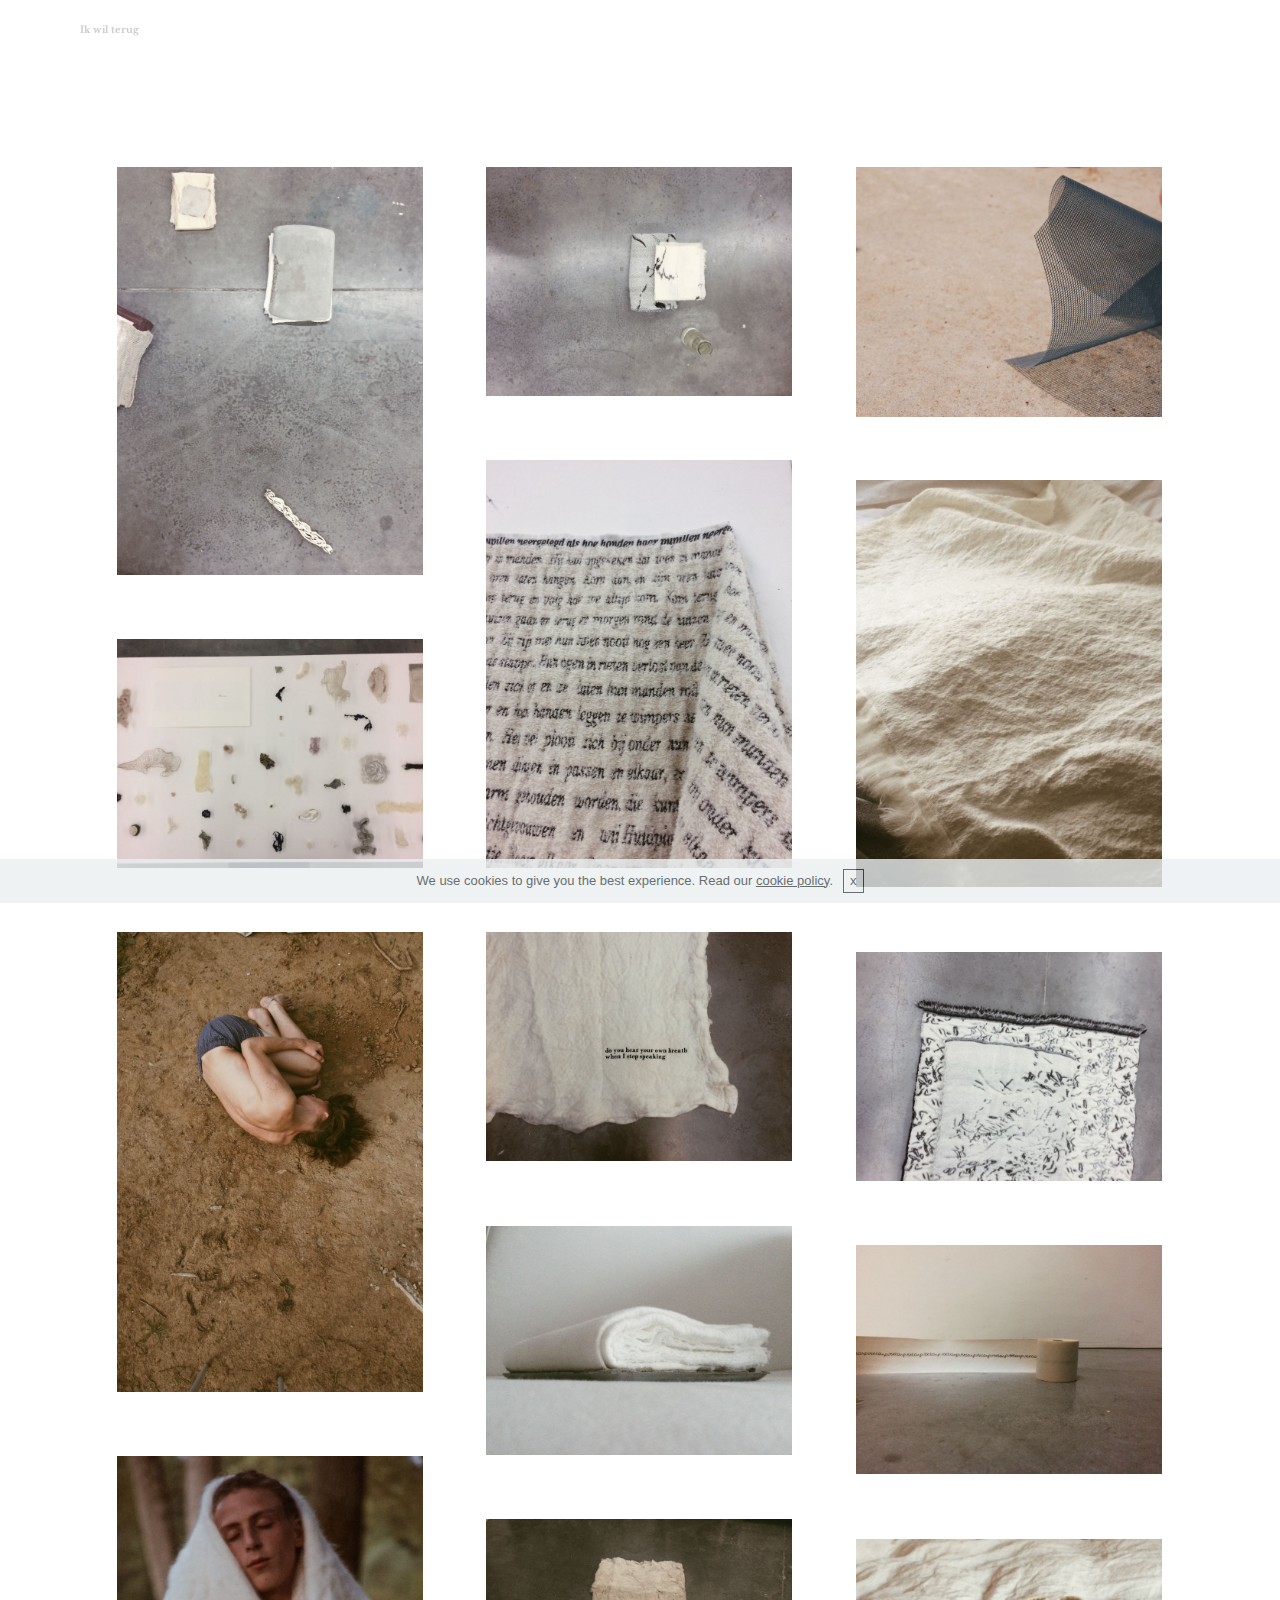
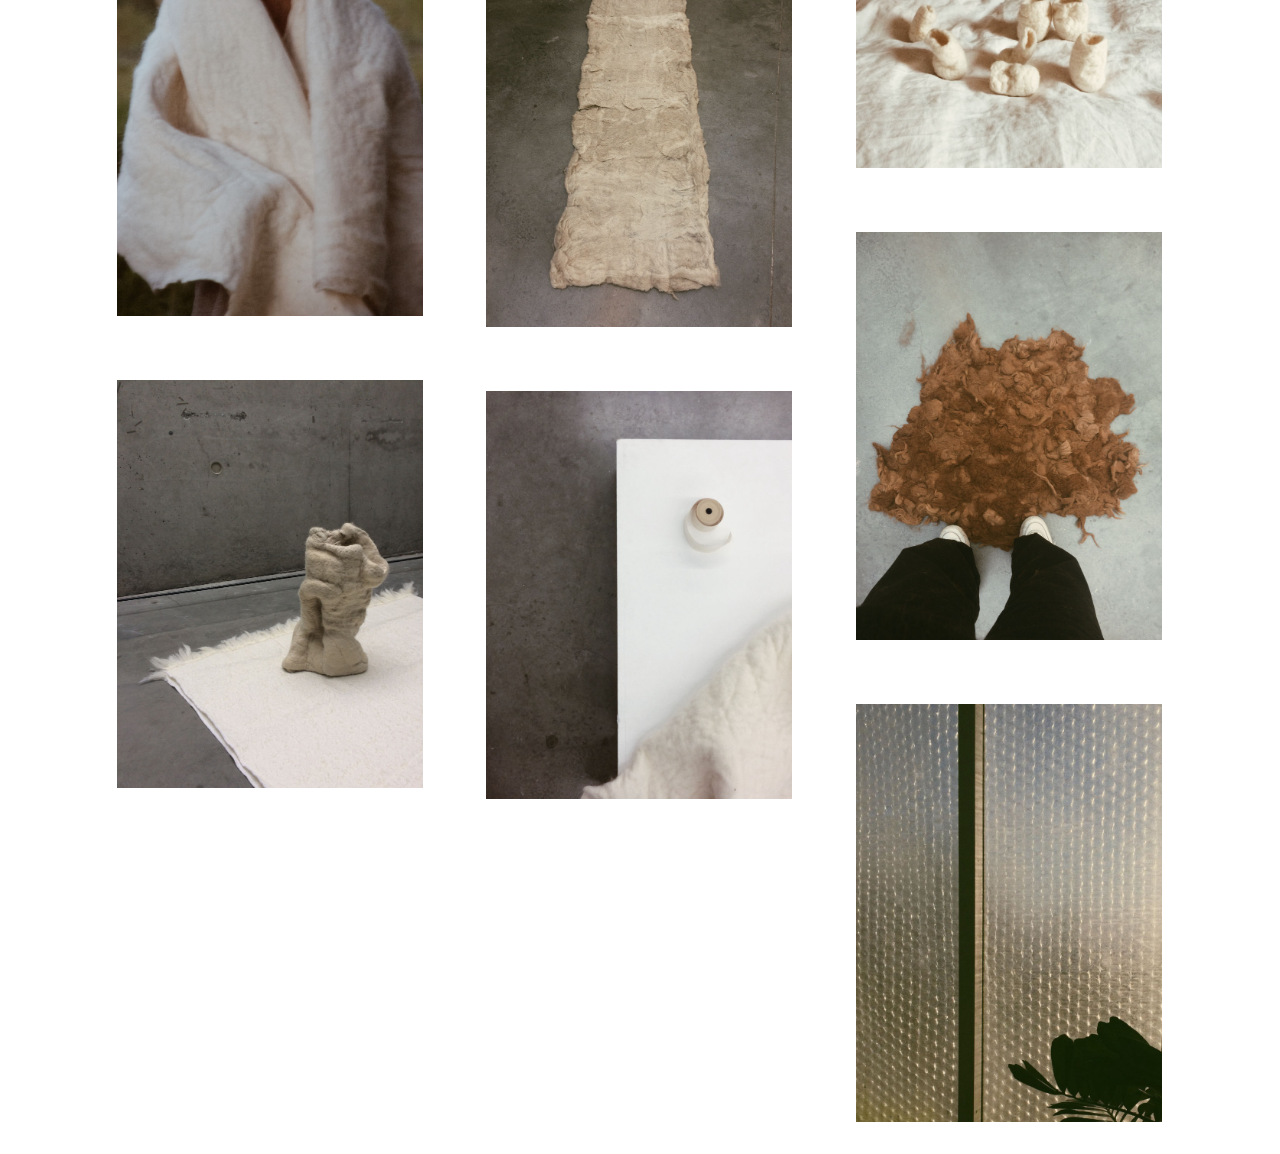
==== commit ef246b00: "create github pages" ====
--- a/beeld.html
+++ b/beeld.html
@@ -66,12 +66,12 @@
     </nav>
 </section>
 
-<section class="engine"><a href="https://mobirise.info/s">bootstrap themes</a></section><section class="mbr-gallery mbr-slider-carousel cid-rjKeymtG2p" id="gallery3-r">
+<section class="engine"><a href="https://mobirise.info/g">build a website</a></section><section class="mbr-gallery mbr-slider-carousel cid-rjKeymtG2p" id="gallery3-r">
 
     
 
     <div class="container">
-        <div><!-- Filter --><!-- Gallery --><div class="mbr-gallery-row"><div class="mbr-gallery-layout-default"><div><div><div class="mbr-gallery-item mbr-gallery-item--p4" data-video-url="false" data-tags="Creatieve"><div href="#lb-gallery3-r" data-slide-to="0" data-toggle="modal"><img src="assets/images/img-6648-800x1067.jpg" alt="" title=""><span class="icon-focus"></span></div></div><div class="mbr-gallery-item mbr-gallery-item--p4" data-video-url="false" data-tags="Bewegende"><div href="#lb-gallery3-r" data-slide-to="1" data-toggle="modal"><img src="assets/images/img-6646-800x600.jpg" alt="" title=""><span class="icon-focus"></span></div></div><div class="mbr-gallery-item mbr-gallery-item--p4" data-video-url="false" data-tags="Geweldige"><div href="#lb-gallery3-r" data-slide-to="2" data-toggle="modal"><img src="assets/images/img-3789-800x653.jpg" alt="" title=""><span class="icon-focus"></span></div></div><div class="mbr-gallery-item mbr-gallery-item--p4" data-video-url="false" data-tags="Geweldige"><div href="#lb-gallery3-r" data-slide-to="3" data-toggle="modal"><img src="assets/images/img-6644-800x1067.jpg" alt="" title=""><span class="icon-focus"></span></div></div><div class="mbr-gallery-item mbr-gallery-item--p4" data-video-url="false" data-tags="Sympathieke"><div href="#lb-gallery3-r" data-slide-to="4" data-toggle="modal"><img src="assets/images/img-5676-800x1065.jpg" alt="" title=""><span class="icon-focus"></span></div></div><div class="mbr-gallery-item mbr-gallery-item--p4" data-video-url="false" data-tags="Geweldige"><div href="#lb-gallery3-r" data-slide-to="5" data-toggle="modal"><img src="assets/images/img-1125-800x600.jpg" alt="" title=""><span class="icon-focus"></span></div></div><div class="mbr-gallery-item mbr-gallery-item--p4" data-video-url="false" data-tags="Creatieve"><div href="#lb-gallery3-r" data-slide-to="6" data-toggle="modal"><img src="assets/images/img-5400-800x1203.jpg" alt="" title=""><span class="icon-focus"></span></div></div><div class="mbr-gallery-item mbr-gallery-item--p4" data-video-url="false" data-tags="Bewegende"><div href="#lb-gallery3-r" data-slide-to="7" data-toggle="modal"><img src="assets/images/img-6464-800x600.jpg" alt="" title=""><span class="icon-focus"></span></div></div><div class="mbr-gallery-item mbr-gallery-item--p4" data-video-url="false" data-tags="Creatieve"><div href="#lb-gallery3-r" data-slide-to="8" data-toggle="modal"><img src="assets/images/img-6645-800x600.jpg" alt="" title=""><span class="icon-focus"></span></div></div><div class="mbr-gallery-item mbr-gallery-item--p4" data-video-url="false" data-tags="Creatieve"><div href="#lb-gallery3-r" data-slide-to="9" data-toggle="modal"><img src="assets/images/img-6549-800x600.jpg" alt="" title=""><span class="icon-focus"></span></div></div><div class="mbr-gallery-item mbr-gallery-item--p4" data-video-url="false" data-tags="Creatieve"><div href="#lb-gallery3-r" data-slide-to="10" data-toggle="modal"><img src="assets/images/img-6110-800x600.jpg" alt="" title=""><span class="icon-focus"></span></div></div><div class="mbr-gallery-item mbr-gallery-item--p4" data-video-url="false" data-tags="Sympathieke"><div href="#lb-gallery3-r" data-slide-to="11" data-toggle="modal"><img src="assets/images/img-3340-800x1203.jpg" alt="" title=""><span class="icon-focus"></span></div></div><div class="mbr-gallery-item mbr-gallery-item--p4" data-video-url="false" data-tags="Creatieve"><div href="#lb-gallery3-r" data-slide-to="12" data-toggle="modal"><img src="assets/images/img-7687-800x1067.jpg" alt="" title=""><span class="icon-focus"></span></div></div><div class="mbr-gallery-item mbr-gallery-item--p4" data-video-url="false" data-tags="Creatieve"><div href="#lb-gallery3-r" data-slide-to="13" data-toggle="modal"><img src="assets/images/img-7770-800x600.jpg" alt="" title=""><span class="icon-focus"></span></div></div><div class="mbr-gallery-item mbr-gallery-item--p4" data-video-url="false" data-tags="Creatieve"><div href="#lb-gallery3-r" data-slide-to="14" data-toggle="modal"><img src="assets/images/img-7679-800x1067.jpg" alt="" title=""><span class="icon-focus"></span></div></div><div class="mbr-gallery-item mbr-gallery-item--p4" data-video-url="false" data-tags="Creatieve"><div href="#lb-gallery3-r" data-slide-to="15" data-toggle="modal"><img src="assets/images/img-7481-800x600.jpg" alt="" title=""><span class="icon-focus"></span></div></div><div class="mbr-gallery-item mbr-gallery-item--p4" data-video-url="false" data-tags="Creatieve"><div href="#lb-gallery3-r" data-slide-to="16" data-toggle="modal"><img src="assets/images/img-6643-800x1067.jpg" alt="" title=""><span class="icon-focus"></span></div></div><div class="mbr-gallery-item mbr-gallery-item--p4" data-video-url="false" data-tags="Creatieve"><div href="#lb-gallery3-r" data-slide-to="17" data-toggle="modal"><img src="assets/images/59481856-518393778702792-1678776504097439744-n-800x1092.jpg" alt="" title=""><span class="icon-focus"></span></div></div></div></div><div class="clearfix"></div></div></div><!-- Lightbox --><div data-app-prevent-settings="" class="mbr-slider modal fade carousel slide" tabindex="-1" data-keyboard="true" data-interval="false" id="lb-gallery3-r"><div class="modal-dialog"><div class="modal-content"><div class="modal-body"><div class="carousel-inner"><div class="carousel-item"><img src="assets/images/img-6648.jpg" alt="" title=""></div><div class="carousel-item"><img src="assets/images/img-6646.jpg" alt="" title=""></div><div class="carousel-item"><img src="assets/images/img-3789.jpg" alt="" title=""></div><div class="carousel-item"><img src="assets/images/img-6644.jpg" alt="" title=""></div><div class="carousel-item"><img src="assets/images/img-5676.jpg" alt="" title=""></div><div class="carousel-item"><img src="assets/images/img-1125.jpg" alt="" title=""></div><div class="carousel-item"><img src="assets/images/img-5400.jpg" alt="" title=""></div><div class="carousel-item"><img src="assets/images/img-6464.jpg" alt="" title=""></div><div class="carousel-item"><img src="assets/images/img-6645.jpg" alt="" title=""></div><div class="carousel-item"><img src="assets/images/img-6549.jpg" alt="" title=""></div><div class="carousel-item"><img src="assets/images/img-6110.jpg" alt="" title=""></div><div class="carousel-item"><img src="assets/images/img-3340.jpg" alt="" title=""></div><div class="carousel-item"><img src="assets/images/img-7687.jpg" alt="" title=""></div><div class="carousel-item"><img src="assets/images/img-7770.jpg" alt="" title=""></div><div class="carousel-item"><img src="assets/images/img-7679.jpg" alt="" title=""></div><div class="carousel-item active"><img src="assets/images/img-7481.jpg" alt="" title=""></div><div class="carousel-item"><img src="assets/images/img-6643.jpg" alt="" title=""></div><div class="carousel-item"><img src="assets/images/59481856-518393778702792-1678776504097439744-n.jpg" alt="" title=""></div></div><a class="carousel-control carousel-control-prev" role="button" data-slide="prev" href="#lb-gallery3-r"><span class="mbri-left mbr-iconfont" aria-hidden="true"></span><span class="sr-only">Previous</span></a><a class="carousel-control carousel-control-next" role="button" data-slide="next" href="#lb-gallery3-r"><span class="mbri-right mbr-iconfont" aria-hidden="true"></span><span class="sr-only">Next</span></a><a class="close" href="#" role="button" data-dismiss="modal"><span class="sr-only">Close</span></a></div></div></div></div></div>
+        <div><!-- Filter --><!-- Gallery --><div class="mbr-gallery-row"><div class="mbr-gallery-layout-default"><div><div><div class="mbr-gallery-item mbr-gallery-item--p4" data-video-url="false" data-tags="Creatieve"><div href="#lb-gallery3-r" data-slide-to="0" data-toggle="modal"><img src="assets/images/img-6648-800x1067.jpg" alt="" title=""><span class="icon-focus"></span></div></div><div class="mbr-gallery-item mbr-gallery-item--p4" data-video-url="false" data-tags="Bewegende"><div href="#lb-gallery3-r" data-slide-to="1" data-toggle="modal"><img src="assets/images/img-6646-800x600.jpg" alt="" title=""><span class="icon-focus"></span></div></div><div class="mbr-gallery-item mbr-gallery-item--p4" data-video-url="false" data-tags="Geweldige"><div href="#lb-gallery3-r" data-slide-to="2" data-toggle="modal"><img src="assets/images/img-3789-800x653.jpg" alt="" title=""><span class="icon-focus"></span></div></div><div class="mbr-gallery-item mbr-gallery-item--p4" data-video-url="false" data-tags="Geweldige"><div href="#lb-gallery3-r" data-slide-to="3" data-toggle="modal"><img src="assets/images/img-6644-800x1067.jpg" alt="" title=""><span class="icon-focus"></span></div></div><div class="mbr-gallery-item mbr-gallery-item--p4" data-video-url="false" data-tags="Sympathieke"><div href="#lb-gallery3-r" data-slide-to="4" data-toggle="modal"><img src="assets/images/img-5676-800x1065.jpg" alt="" title=""><span class="icon-focus"></span></div></div><div class="mbr-gallery-item mbr-gallery-item--p4" data-video-url="false" data-tags="Geweldige"><div href="#lb-gallery3-r" data-slide-to="5" data-toggle="modal"><img src="assets/images/img-1125-800x600.jpg" alt="" title=""><span class="icon-focus"></span></div></div><div class="mbr-gallery-item mbr-gallery-item--p4" data-video-url="false" data-tags="Creatieve"><div href="#lb-gallery3-r" data-slide-to="6" data-toggle="modal"><img src="assets/images/img-5400-800x1203.jpg" alt="" title=""><span class="icon-focus"></span></div></div><div class="mbr-gallery-item mbr-gallery-item--p4" data-video-url="false" data-tags="Bewegende"><div href="#lb-gallery3-r" data-slide-to="7" data-toggle="modal"><img src="assets/images/img-6464-800x600.jpg" alt="" title=""><span class="icon-focus"></span></div></div><div class="mbr-gallery-item mbr-gallery-item--p4" data-video-url="false" data-tags="Creatieve"><div href="#lb-gallery3-r" data-slide-to="8" data-toggle="modal"><img src="assets/images/img-6645-800x600.jpg" alt="" title=""><span class="icon-focus"></span></div></div><div class="mbr-gallery-item mbr-gallery-item--p4" data-video-url="false" data-tags="Creatieve"><div href="#lb-gallery3-r" data-slide-to="9" data-toggle="modal"><img src="assets/images/img-6549-800x600.jpg" alt="" title=""><span class="icon-focus"></span></div></div><div class="mbr-gallery-item mbr-gallery-item--p4" data-video-url="false" data-tags="Creatieve"><div href="#lb-gallery3-r" data-slide-to="10" data-toggle="modal"><img src="assets/images/img-6110-800x600.jpg" alt="" title=""><span class="icon-focus"></span></div></div><div class="mbr-gallery-item mbr-gallery-item--p4" data-video-url="false" data-tags="Sympathieke"><div href="#lb-gallery3-r" data-slide-to="11" data-toggle="modal"><img src="assets/images/img-3340-800x1203.jpg" alt="" title=""><span class="icon-focus"></span></div></div><div class="mbr-gallery-item mbr-gallery-item--p4" data-video-url="false" data-tags="Creatieve"><div href="#lb-gallery3-r" data-slide-to="12" data-toggle="modal"><img src="assets/images/img-7687-800x1067.jpg" alt="" title=""><span class="icon-focus"></span></div></div><div class="mbr-gallery-item mbr-gallery-item--p4" data-video-url="false" data-tags="Creatieve"><div href="#lb-gallery3-r" data-slide-to="13" data-toggle="modal"><img src="assets/images/img-7770-800x600.jpg" alt="" title=""><span class="icon-focus"></span></div></div><div class="mbr-gallery-item mbr-gallery-item--p4" data-video-url="false" data-tags="Creatieve"><div href="#lb-gallery3-r" data-slide-to="14" data-toggle="modal"><img src="assets/images/img-7679-800x1067.jpg" alt="" title=""><span class="icon-focus"></span></div></div><div class="mbr-gallery-item mbr-gallery-item--p4" data-video-url="false" data-tags="Creatieve"><div href="#lb-gallery3-r" data-slide-to="15" data-toggle="modal"><img src="assets/images/kronkel-800x1067.jpg" alt="" title=""><span class="icon-focus"></span></div></div><div class="mbr-gallery-item mbr-gallery-item--p4" data-video-url="false" data-tags="Creatieve"><div href="#lb-gallery3-r" data-slide-to="16" data-toggle="modal"><img src="assets/images/img-6643-800x1067.jpg" alt="" title=""><span class="icon-focus"></span></div></div><div class="mbr-gallery-item mbr-gallery-item--p4" data-video-url="false" data-tags="Creatieve"><div href="#lb-gallery3-r" data-slide-to="17" data-toggle="modal"><img src="assets/images/59481856-518393778702792-1678776504097439744-n-800x1092.jpg" alt="" title=""><span class="icon-focus"></span></div></div></div></div><div class="clearfix"></div></div></div><!-- Lightbox --><div data-app-prevent-settings="" class="mbr-slider modal fade carousel slide" tabindex="-1" data-keyboard="true" data-interval="false" id="lb-gallery3-r"><div class="modal-dialog"><div class="modal-content"><div class="modal-body"><div class="carousel-inner"><div class="carousel-item"><img src="assets/images/img-6648.jpg" alt="" title=""></div><div class="carousel-item"><img src="assets/images/img-6646.jpg" alt="" title=""></div><div class="carousel-item"><img src="assets/images/img-3789.jpg" alt="" title=""></div><div class="carousel-item"><img src="assets/images/img-6644.jpg" alt="" title=""></div><div class="carousel-item"><img src="assets/images/img-5676.jpg" alt="" title=""></div><div class="carousel-item"><img src="assets/images/img-1125.jpg" alt="" title=""></div><div class="carousel-item"><img src="assets/images/img-5400.jpg" alt="" title=""></div><div class="carousel-item"><img src="assets/images/img-6464.jpg" alt="" title=""></div><div class="carousel-item"><img src="assets/images/img-6645.jpg" alt="" title=""></div><div class="carousel-item"><img src="assets/images/img-6549.jpg" alt="" title=""></div><div class="carousel-item"><img src="assets/images/img-6110.jpg" alt="" title=""></div><div class="carousel-item"><img src="assets/images/img-3340.jpg" alt="" title=""></div><div class="carousel-item"><img src="assets/images/img-7687.jpg" alt="" title=""></div><div class="carousel-item"><img src="assets/images/img-7770.jpg" alt="" title=""></div><div class="carousel-item"><img src="assets/images/img-7679.jpg" alt="" title=""></div><div class="carousel-item active"><img src="assets/images/kronkel.jpg" alt="" title=""></div><div class="carousel-item"><img src="assets/images/img-6643.jpg" alt="" title=""></div><div class="carousel-item"><img src="assets/images/59481856-518393778702792-1678776504097439744-n.jpg" alt="" title=""></div></div><a class="carousel-control carousel-control-prev" role="button" data-slide="prev" href="#lb-gallery3-r"><span class="mbri-left mbr-iconfont" aria-hidden="true"></span><span class="sr-only">Previous</span></a><a class="carousel-control carousel-control-next" role="button" data-slide="next" href="#lb-gallery3-r"><span class="mbri-right mbr-iconfont" aria-hidden="true"></span><span class="sr-only">Next</span></a><a class="close" href="#" role="button" data-dismiss="modal"><span class="sr-only">Close</span></a></div></div></div></div></div>
     </div>
 
 </section>
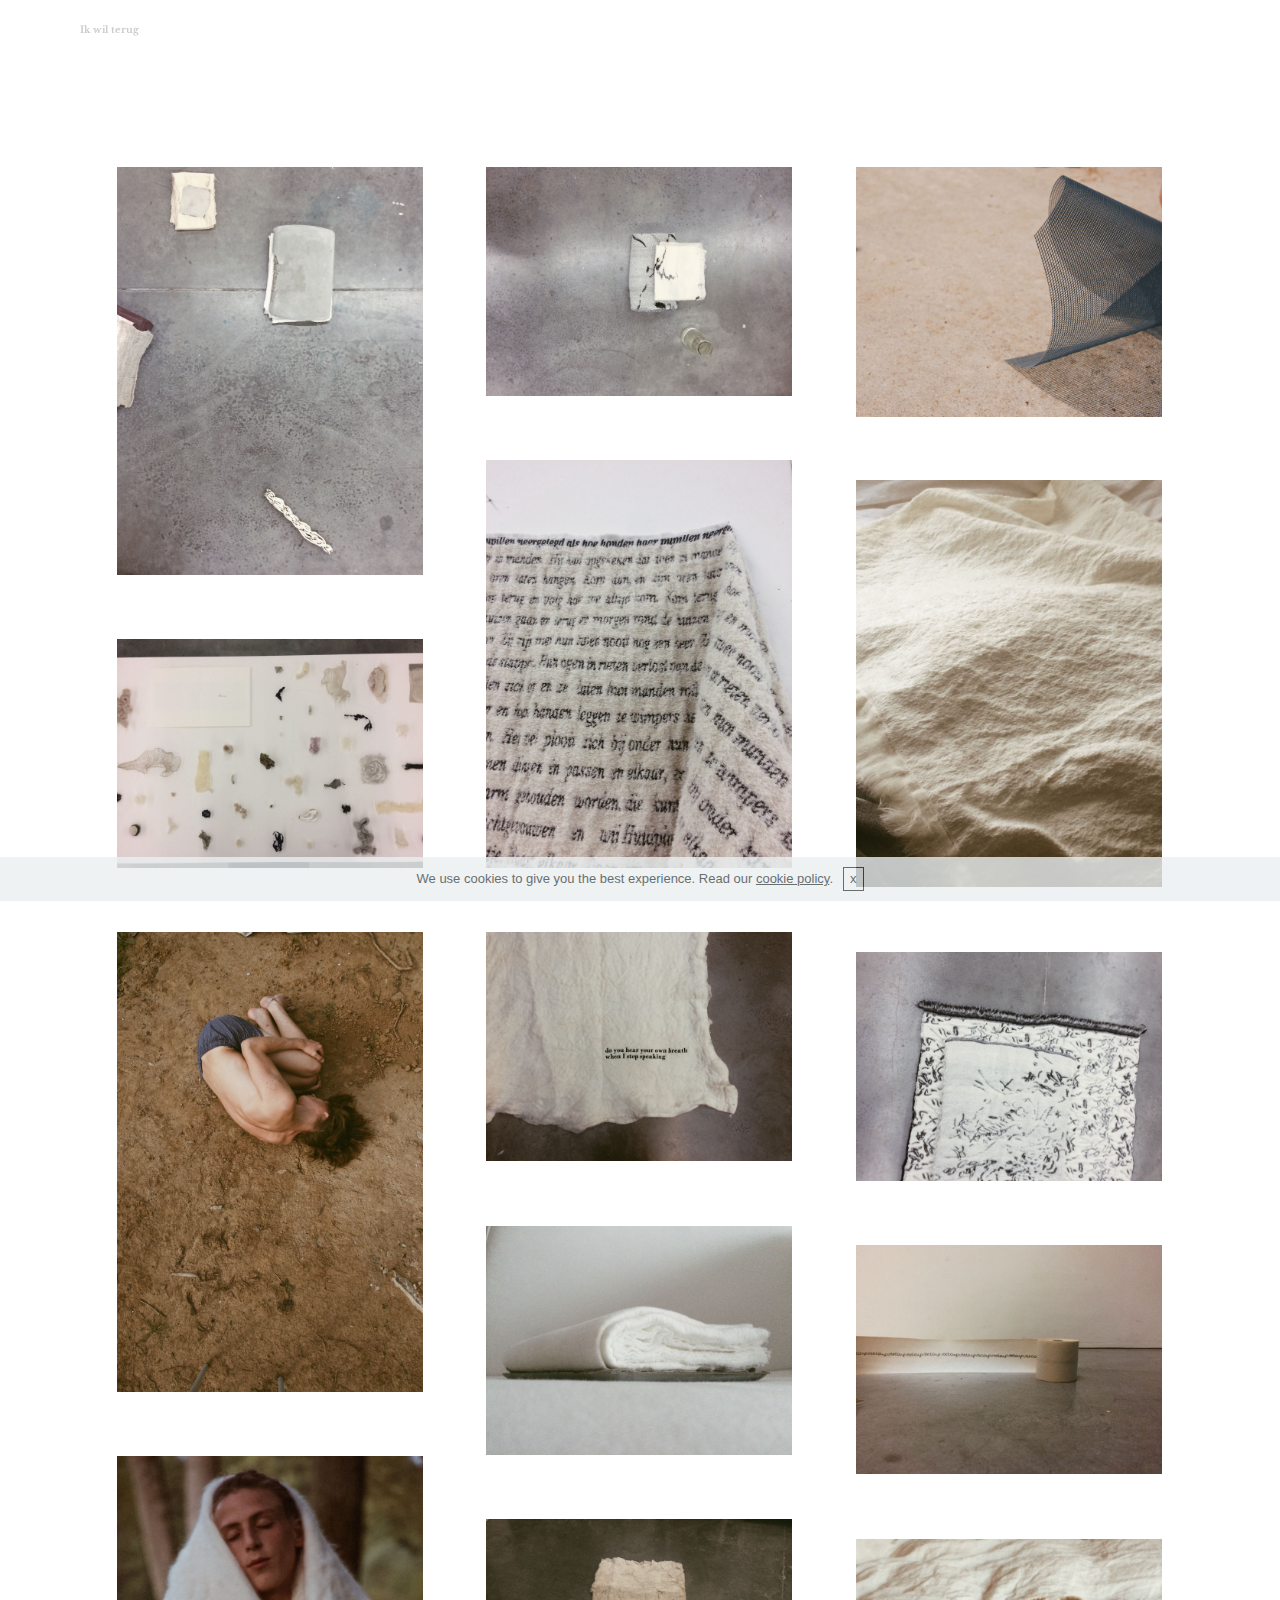
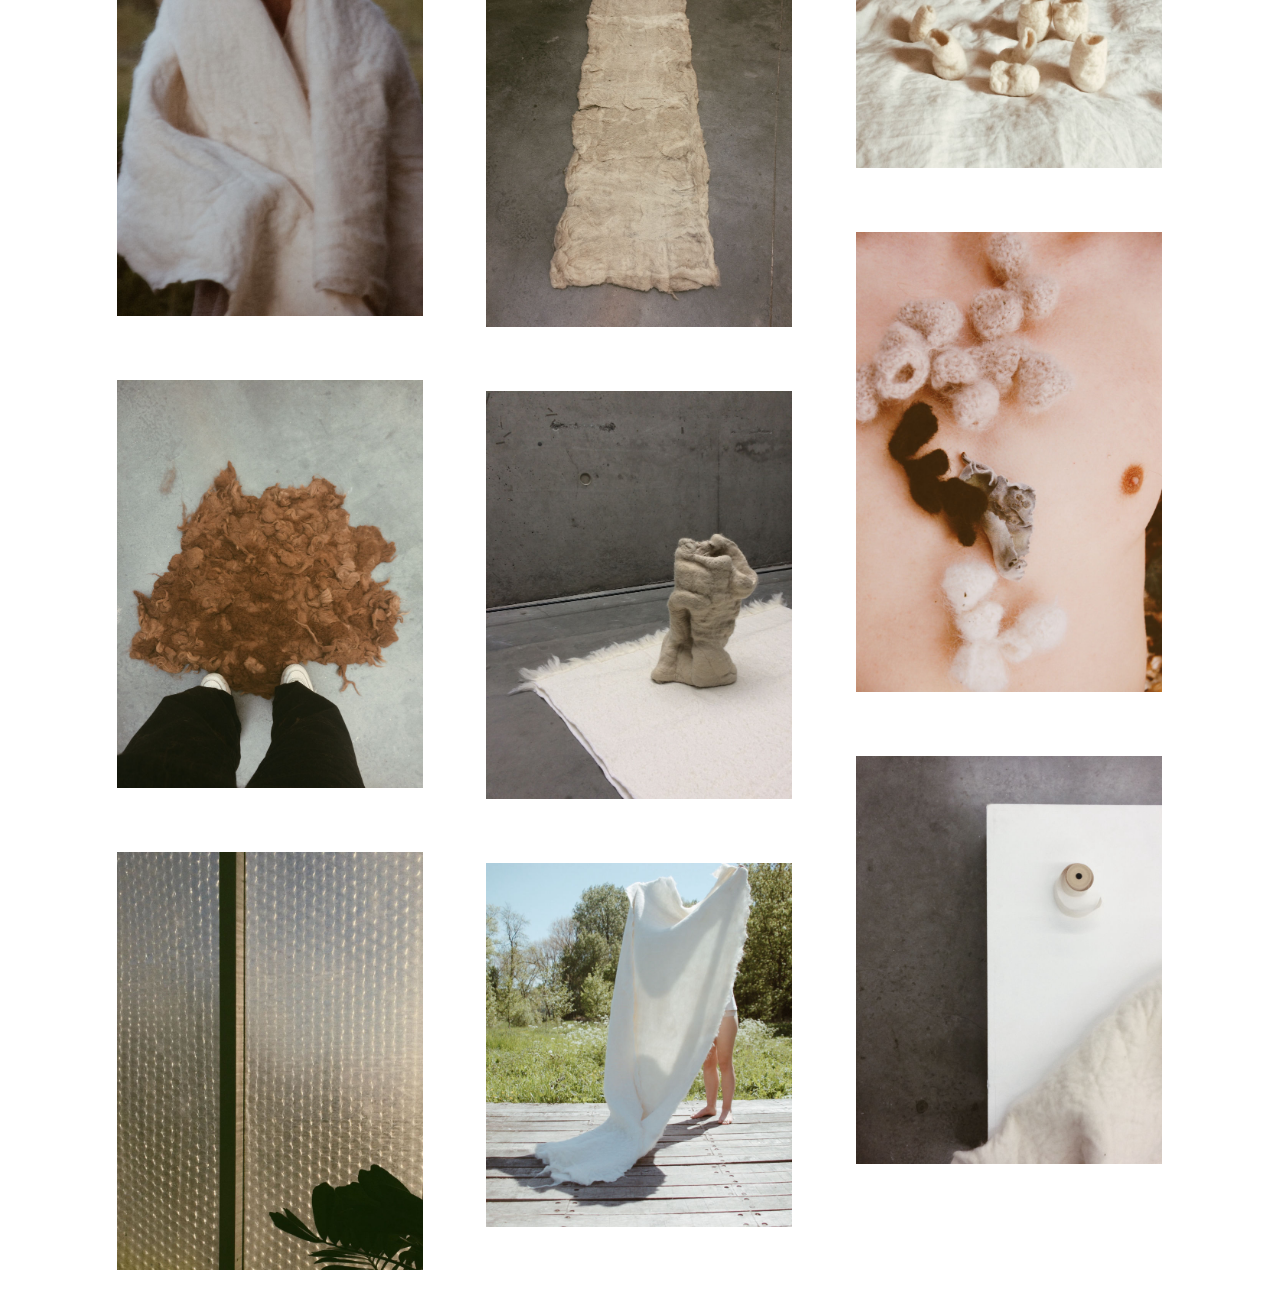
==== commit cf3864b3: "create github pages" ====
--- a/beeld.html
+++ b/beeld.html
@@ -66,12 +66,12 @@
     </nav>
 </section>
 
-<section class="engine"><a href="https://mobirise.info/g">build a website</a></section><section class="mbr-gallery mbr-slider-carousel cid-rjKeymtG2p" id="gallery3-r">
+<section class="engine"><a href="https://mobirise.info/p">web templates free download</a></section><section class="mbr-gallery mbr-slider-carousel cid-rjKeymtG2p" id="gallery3-r">
 
     
 
     <div class="container">
-        <div><!-- Filter --><!-- Gallery --><div class="mbr-gallery-row"><div class="mbr-gallery-layout-default"><div><div><div class="mbr-gallery-item mbr-gallery-item--p4" data-video-url="false" data-tags="Creatieve"><div href="#lb-gallery3-r" data-slide-to="0" data-toggle="modal"><img src="assets/images/img-6648-800x1067.jpg" alt="" title=""><span class="icon-focus"></span></div></div><div class="mbr-gallery-item mbr-gallery-item--p4" data-video-url="false" data-tags="Bewegende"><div href="#lb-gallery3-r" data-slide-to="1" data-toggle="modal"><img src="assets/images/img-6646-800x600.jpg" alt="" title=""><span class="icon-focus"></span></div></div><div class="mbr-gallery-item mbr-gallery-item--p4" data-video-url="false" data-tags="Geweldige"><div href="#lb-gallery3-r" data-slide-to="2" data-toggle="modal"><img src="assets/images/img-3789-800x653.jpg" alt="" title=""><span class="icon-focus"></span></div></div><div class="mbr-gallery-item mbr-gallery-item--p4" data-video-url="false" data-tags="Geweldige"><div href="#lb-gallery3-r" data-slide-to="3" data-toggle="modal"><img src="assets/images/img-6644-800x1067.jpg" alt="" title=""><span class="icon-focus"></span></div></div><div class="mbr-gallery-item mbr-gallery-item--p4" data-video-url="false" data-tags="Sympathieke"><div href="#lb-gallery3-r" data-slide-to="4" data-toggle="modal"><img src="assets/images/img-5676-800x1065.jpg" alt="" title=""><span class="icon-focus"></span></div></div><div class="mbr-gallery-item mbr-gallery-item--p4" data-video-url="false" data-tags="Geweldige"><div href="#lb-gallery3-r" data-slide-to="5" data-toggle="modal"><img src="assets/images/img-1125-800x600.jpg" alt="" title=""><span class="icon-focus"></span></div></div><div class="mbr-gallery-item mbr-gallery-item--p4" data-video-url="false" data-tags="Creatieve"><div href="#lb-gallery3-r" data-slide-to="6" data-toggle="modal"><img src="assets/images/img-5400-800x1203.jpg" alt="" title=""><span class="icon-focus"></span></div></div><div class="mbr-gallery-item mbr-gallery-item--p4" data-video-url="false" data-tags="Bewegende"><div href="#lb-gallery3-r" data-slide-to="7" data-toggle="modal"><img src="assets/images/img-6464-800x600.jpg" alt="" title=""><span class="icon-focus"></span></div></div><div class="mbr-gallery-item mbr-gallery-item--p4" data-video-url="false" data-tags="Creatieve"><div href="#lb-gallery3-r" data-slide-to="8" data-toggle="modal"><img src="assets/images/img-6645-800x600.jpg" alt="" title=""><span class="icon-focus"></span></div></div><div class="mbr-gallery-item mbr-gallery-item--p4" data-video-url="false" data-tags="Creatieve"><div href="#lb-gallery3-r" data-slide-to="9" data-toggle="modal"><img src="assets/images/img-6549-800x600.jpg" alt="" title=""><span class="icon-focus"></span></div></div><div class="mbr-gallery-item mbr-gallery-item--p4" data-video-url="false" data-tags="Creatieve"><div href="#lb-gallery3-r" data-slide-to="10" data-toggle="modal"><img src="assets/images/img-6110-800x600.jpg" alt="" title=""><span class="icon-focus"></span></div></div><div class="mbr-gallery-item mbr-gallery-item--p4" data-video-url="false" data-tags="Sympathieke"><div href="#lb-gallery3-r" data-slide-to="11" data-toggle="modal"><img src="assets/images/img-3340-800x1203.jpg" alt="" title=""><span class="icon-focus"></span></div></div><div class="mbr-gallery-item mbr-gallery-item--p4" data-video-url="false" data-tags="Creatieve"><div href="#lb-gallery3-r" data-slide-to="12" data-toggle="modal"><img src="assets/images/img-7687-800x1067.jpg" alt="" title=""><span class="icon-focus"></span></div></div><div class="mbr-gallery-item mbr-gallery-item--p4" data-video-url="false" data-tags="Creatieve"><div href="#lb-gallery3-r" data-slide-to="13" data-toggle="modal"><img src="assets/images/img-7770-800x600.jpg" alt="" title=""><span class="icon-focus"></span></div></div><div class="mbr-gallery-item mbr-gallery-item--p4" data-video-url="false" data-tags="Creatieve"><div href="#lb-gallery3-r" data-slide-to="14" data-toggle="modal"><img src="assets/images/img-7679-800x1067.jpg" alt="" title=""><span class="icon-focus"></span></div></div><div class="mbr-gallery-item mbr-gallery-item--p4" data-video-url="false" data-tags="Creatieve"><div href="#lb-gallery3-r" data-slide-to="15" data-toggle="modal"><img src="assets/images/kronkel-800x1067.jpg" alt="" title=""><span class="icon-focus"></span></div></div><div class="mbr-gallery-item mbr-gallery-item--p4" data-video-url="false" data-tags="Creatieve"><div href="#lb-gallery3-r" data-slide-to="16" data-toggle="modal"><img src="assets/images/img-6643-800x1067.jpg" alt="" title=""><span class="icon-focus"></span></div></div><div class="mbr-gallery-item mbr-gallery-item--p4" data-video-url="false" data-tags="Creatieve"><div href="#lb-gallery3-r" data-slide-to="17" data-toggle="modal"><img src="assets/images/59481856-518393778702792-1678776504097439744-n-800x1092.jpg" alt="" title=""><span class="icon-focus"></span></div></div></div></div><div class="clearfix"></div></div></div><!-- Lightbox --><div data-app-prevent-settings="" class="mbr-slider modal fade carousel slide" tabindex="-1" data-keyboard="true" data-interval="false" id="lb-gallery3-r"><div class="modal-dialog"><div class="modal-content"><div class="modal-body"><div class="carousel-inner"><div class="carousel-item"><img src="assets/images/img-6648.jpg" alt="" title=""></div><div class="carousel-item"><img src="assets/images/img-6646.jpg" alt="" title=""></div><div class="carousel-item"><img src="assets/images/img-3789.jpg" alt="" title=""></div><div class="carousel-item"><img src="assets/images/img-6644.jpg" alt="" title=""></div><div class="carousel-item"><img src="assets/images/img-5676.jpg" alt="" title=""></div><div class="carousel-item"><img src="assets/images/img-1125.jpg" alt="" title=""></div><div class="carousel-item"><img src="assets/images/img-5400.jpg" alt="" title=""></div><div class="carousel-item"><img src="assets/images/img-6464.jpg" alt="" title=""></div><div class="carousel-item"><img src="assets/images/img-6645.jpg" alt="" title=""></div><div class="carousel-item"><img src="assets/images/img-6549.jpg" alt="" title=""></div><div class="carousel-item"><img src="assets/images/img-6110.jpg" alt="" title=""></div><div class="carousel-item"><img src="assets/images/img-3340.jpg" alt="" title=""></div><div class="carousel-item"><img src="assets/images/img-7687.jpg" alt="" title=""></div><div class="carousel-item"><img src="assets/images/img-7770.jpg" alt="" title=""></div><div class="carousel-item"><img src="assets/images/img-7679.jpg" alt="" title=""></div><div class="carousel-item active"><img src="assets/images/kronkel.jpg" alt="" title=""></div><div class="carousel-item"><img src="assets/images/img-6643.jpg" alt="" title=""></div><div class="carousel-item"><img src="assets/images/59481856-518393778702792-1678776504097439744-n.jpg" alt="" title=""></div></div><a class="carousel-control carousel-control-prev" role="button" data-slide="prev" href="#lb-gallery3-r"><span class="mbri-left mbr-iconfont" aria-hidden="true"></span><span class="sr-only">Previous</span></a><a class="carousel-control carousel-control-next" role="button" data-slide="next" href="#lb-gallery3-r"><span class="mbri-right mbr-iconfont" aria-hidden="true"></span><span class="sr-only">Next</span></a><a class="close" href="#" role="button" data-dismiss="modal"><span class="sr-only">Close</span></a></div></div></div></div></div>
+        <div><!-- Filter --><!-- Gallery --><div class="mbr-gallery-row"><div class="mbr-gallery-layout-default"><div><div><div class="mbr-gallery-item mbr-gallery-item--p4" data-video-url="false" data-tags="Creatieve"><div href="#lb-gallery3-r" data-slide-to="0" data-toggle="modal"><img src="assets/images/img-6648-800x1067.jpg" alt="" title=""><span class="icon-focus"></span></div></div><div class="mbr-gallery-item mbr-gallery-item--p4" data-video-url="false" data-tags="Bewegende"><div href="#lb-gallery3-r" data-slide-to="1" data-toggle="modal"><img src="assets/images/img-6646-800x600.jpg" alt="" title=""><span class="icon-focus"></span></div></div><div class="mbr-gallery-item mbr-gallery-item--p4" data-video-url="false" data-tags="Geweldige"><div href="#lb-gallery3-r" data-slide-to="2" data-toggle="modal"><img src="assets/images/img-3789-800x653.jpg" alt="" title=""><span class="icon-focus"></span></div></div><div class="mbr-gallery-item mbr-gallery-item--p4" data-video-url="false" data-tags="Geweldige"><div href="#lb-gallery3-r" data-slide-to="3" data-toggle="modal"><img src="assets/images/img-6644-800x1067.jpg" alt="" title=""><span class="icon-focus"></span></div></div><div class="mbr-gallery-item mbr-gallery-item--p4" data-video-url="false" data-tags="Sympathieke"><div href="#lb-gallery3-r" data-slide-to="4" data-toggle="modal"><img src="assets/images/img-5676-800x1065.jpg" alt="" title=""><span class="icon-focus"></span></div></div><div class="mbr-gallery-item mbr-gallery-item--p4" data-video-url="false" data-tags="Geweldige"><div href="#lb-gallery3-r" data-slide-to="5" data-toggle="modal"><img src="assets/images/img-1125-800x600.jpg" alt="" title=""><span class="icon-focus"></span></div></div><div class="mbr-gallery-item mbr-gallery-item--p4" data-video-url="false" data-tags="Creatieve"><div href="#lb-gallery3-r" data-slide-to="6" data-toggle="modal"><img src="assets/images/img-5400-800x1203.jpg" alt="" title=""><span class="icon-focus"></span></div></div><div class="mbr-gallery-item mbr-gallery-item--p4" data-video-url="false" data-tags="Bewegende"><div href="#lb-gallery3-r" data-slide-to="7" data-toggle="modal"><img src="assets/images/img-6464-800x600.jpg" alt="" title=""><span class="icon-focus"></span></div></div><div class="mbr-gallery-item mbr-gallery-item--p4" data-video-url="false" data-tags="Creatieve"><div href="#lb-gallery3-r" data-slide-to="8" data-toggle="modal"><img src="assets/images/img-6645-800x600.jpg" alt="" title=""><span class="icon-focus"></span></div></div><div class="mbr-gallery-item mbr-gallery-item--p4" data-video-url="false" data-tags="Creatieve"><div href="#lb-gallery3-r" data-slide-to="9" data-toggle="modal"><img src="assets/images/img-6549-800x600.jpg" alt="" title=""><span class="icon-focus"></span></div></div><div class="mbr-gallery-item mbr-gallery-item--p4" data-video-url="false" data-tags="Creatieve"><div href="#lb-gallery3-r" data-slide-to="10" data-toggle="modal"><img src="assets/images/img-6110-800x600.jpg" alt="" title=""><span class="icon-focus"></span></div></div><div class="mbr-gallery-item mbr-gallery-item--p4" data-video-url="false" data-tags="Sympathieke"><div href="#lb-gallery3-r" data-slide-to="11" data-toggle="modal"><img src="assets/images/img-3340-800x1203.jpg" alt="" title=""><span class="icon-focus"></span></div></div><div class="mbr-gallery-item mbr-gallery-item--p4" data-video-url="false" data-tags="Creatieve"><div href="#lb-gallery3-r" data-slide-to="12" data-toggle="modal"><img src="assets/images/img-7687-800x1067.jpg" alt="" title=""><span class="icon-focus"></span></div></div><div class="mbr-gallery-item mbr-gallery-item--p4" data-video-url="false" data-tags="Creatieve"><div href="#lb-gallery3-r" data-slide-to="13" data-toggle="modal"><img src="assets/images/img-7770-800x600.jpg" alt="" title=""><span class="icon-focus"></span></div></div><div class="mbr-gallery-item mbr-gallery-item--p4" data-video-url="false" data-tags="Creatieve"><div href="#lb-gallery3-r" data-slide-to="14" data-toggle="modal"><img src="assets/images/img-998-800x1203.jpg" alt="" title=""><span class="icon-focus"></span></div></div><div class="mbr-gallery-item mbr-gallery-item--p4" data-video-url="false" data-tags="Creatieve"><div href="#lb-gallery3-r" data-slide-to="15" data-toggle="modal"><img src="assets/images/img-7679-800x1067.jpg" alt="" title=""><span class="icon-focus"></span></div></div><div class="mbr-gallery-item mbr-gallery-item--p4" data-video-url="false" data-tags="Creatieve"><div href="#lb-gallery3-r" data-slide-to="16" data-toggle="modal"><img src="assets/images/kronkel-800x1067.jpg" alt="" title=""><span class="icon-focus"></span></div></div><div class="mbr-gallery-item mbr-gallery-item--p4" data-video-url="false" data-tags="Creatieve"><div href="#lb-gallery3-r" data-slide-to="17" data-toggle="modal"><img src="assets/images/img-6643-800x1067.jpg" alt="" title=""><span class="icon-focus"></span></div></div><div class="mbr-gallery-item mbr-gallery-item--p4" data-video-url="false" data-tags="Creatieve"><div href="#lb-gallery3-r" data-slide-to="18" data-toggle="modal"><img src="assets/images/59481856-518393778702792-1678776504097439744-n-800x1092.jpg" alt="" title=""><span class="icon-focus"></span></div></div><div class="mbr-gallery-item mbr-gallery-item--p4" data-video-url="false" data-tags="Creatieve"><div href="#lb-gallery3-r" data-slide-to="19" data-toggle="modal"><img src="assets/images/foto-6-05-18-12-10-8-800x952.jpg" alt="" title=""><span class="icon-focus"></span></div></div></div></div><div class="clearfix"></div></div></div><!-- Lightbox --><div data-app-prevent-settings="" class="mbr-slider modal fade carousel slide" tabindex="-1" data-keyboard="true" data-interval="false" id="lb-gallery3-r"><div class="modal-dialog"><div class="modal-content"><div class="modal-body"><div class="carousel-inner"><div class="carousel-item"><img src="assets/images/img-6648.jpg" alt="" title=""></div><div class="carousel-item"><img src="assets/images/img-6646.jpg" alt="" title=""></div><div class="carousel-item"><img src="assets/images/img-3789.jpg" alt="" title=""></div><div class="carousel-item"><img src="assets/images/img-6644.jpg" alt="" title=""></div><div class="carousel-item"><img src="assets/images/img-5676.jpg" alt="" title=""></div><div class="carousel-item"><img src="assets/images/img-1125.jpg" alt="" title=""></div><div class="carousel-item"><img src="assets/images/img-5400.jpg" alt="" title=""></div><div class="carousel-item"><img src="assets/images/img-6464.jpg" alt="" title=""></div><div class="carousel-item"><img src="assets/images/img-6645.jpg" alt="" title=""></div><div class="carousel-item"><img src="assets/images/img-6549.jpg" alt="" title=""></div><div class="carousel-item"><img src="assets/images/img-6110.jpg" alt="" title=""></div><div class="carousel-item"><img src="assets/images/img-3340.jpg" alt="" title=""></div><div class="carousel-item"><img src="assets/images/img-7687.jpg" alt="" title=""></div><div class="carousel-item"><img src="assets/images/img-7770.jpg" alt="" title=""></div><div class="carousel-item"><img src="assets/images/img-998.jpg" alt="" title=""></div><div class="carousel-item"><img src="assets/images/img-7679.jpg" alt="" title=""></div><div class="carousel-item active"><img src="assets/images/kronkel.jpg" alt="" title=""></div><div class="carousel-item"><img src="assets/images/img-6643.jpg" alt="" title=""></div><div class="carousel-item"><img src="assets/images/59481856-518393778702792-1678776504097439744-n.jpg" alt="" title=""></div><div class="carousel-item"><img src="assets/images/foto-6-05-18-12-10-8.jpg" alt="" title=""></div></div><a class="carousel-control carousel-control-prev" role="button" data-slide="prev" href="#lb-gallery3-r"><span class="mbri-left mbr-iconfont" aria-hidden="true"></span><span class="sr-only">Previous</span></a><a class="carousel-control carousel-control-next" role="button" data-slide="next" href="#lb-gallery3-r"><span class="mbri-right mbr-iconfont" aria-hidden="true"></span><span class="sr-only">Next</span></a><a class="close" href="#" role="button" data-dismiss="modal"><span class="sr-only">Close</span></a></div></div></div></div></div>
     </div>
 
 </section>
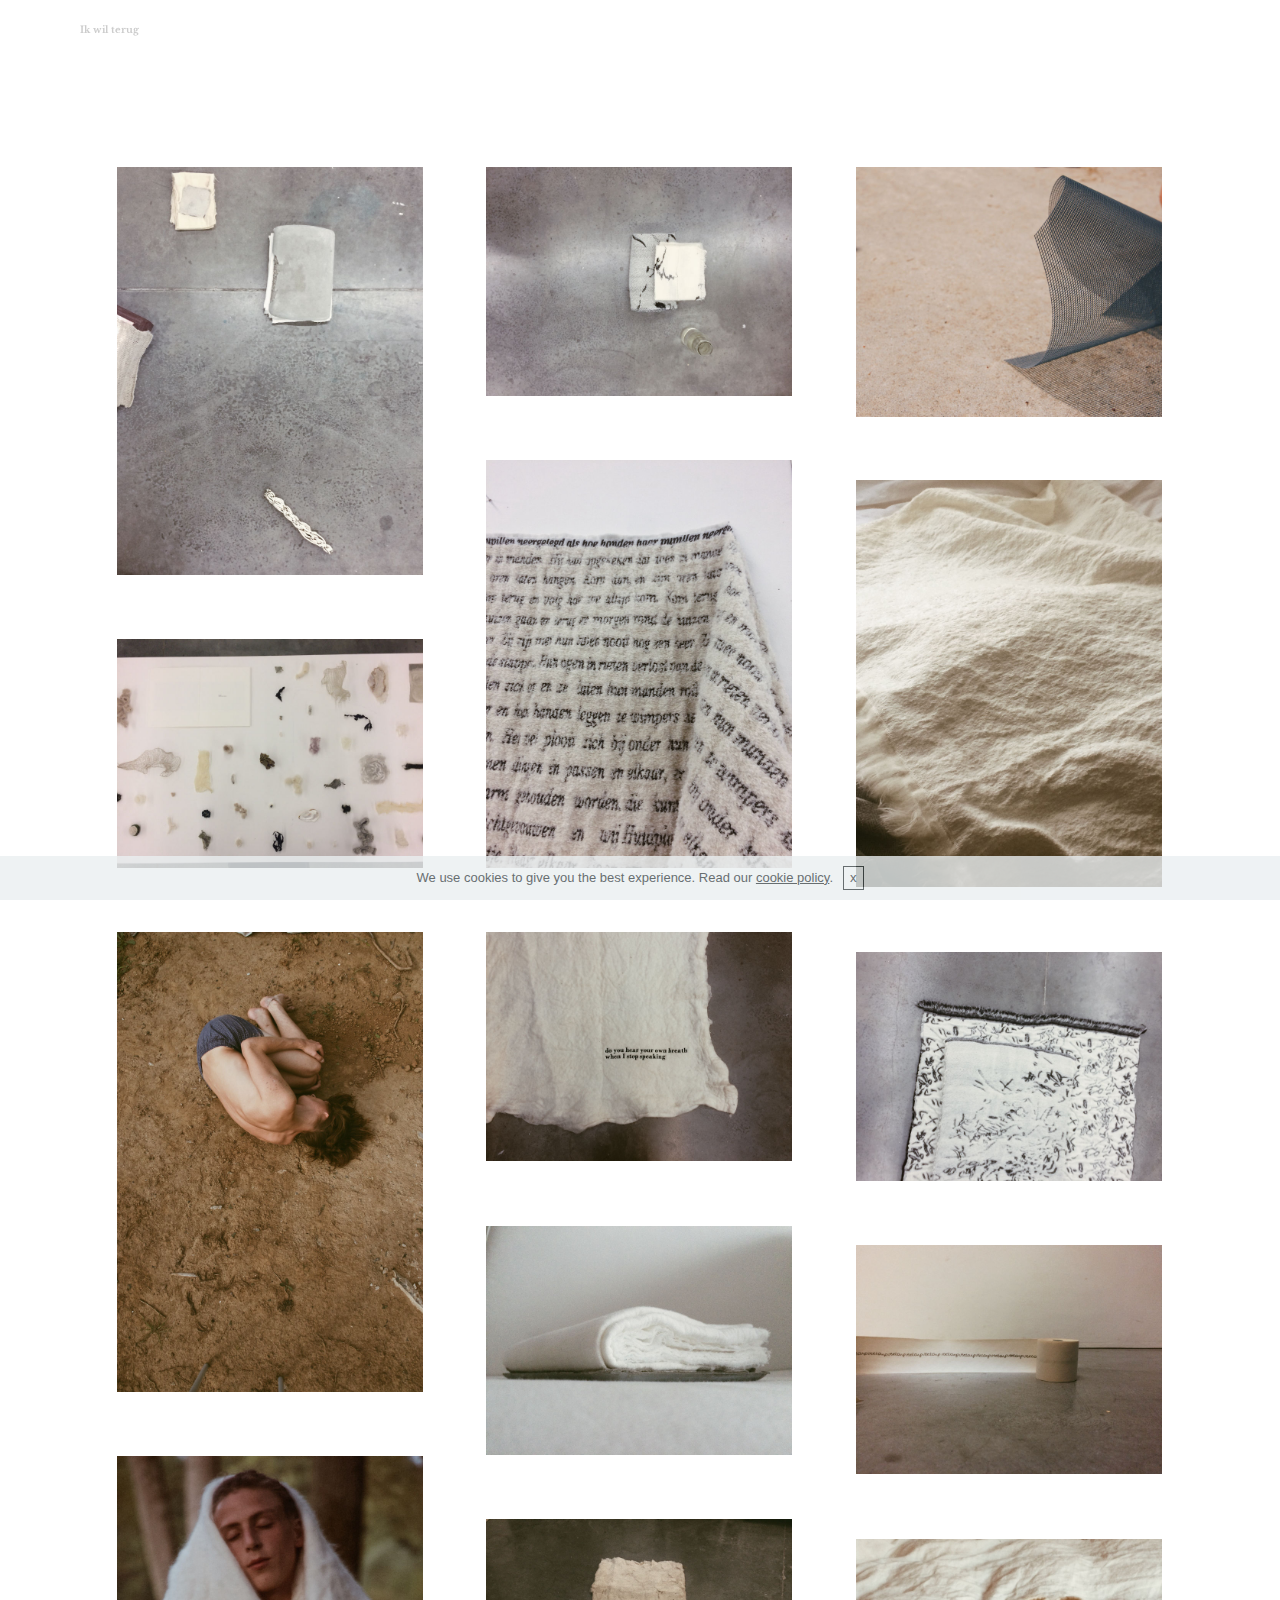
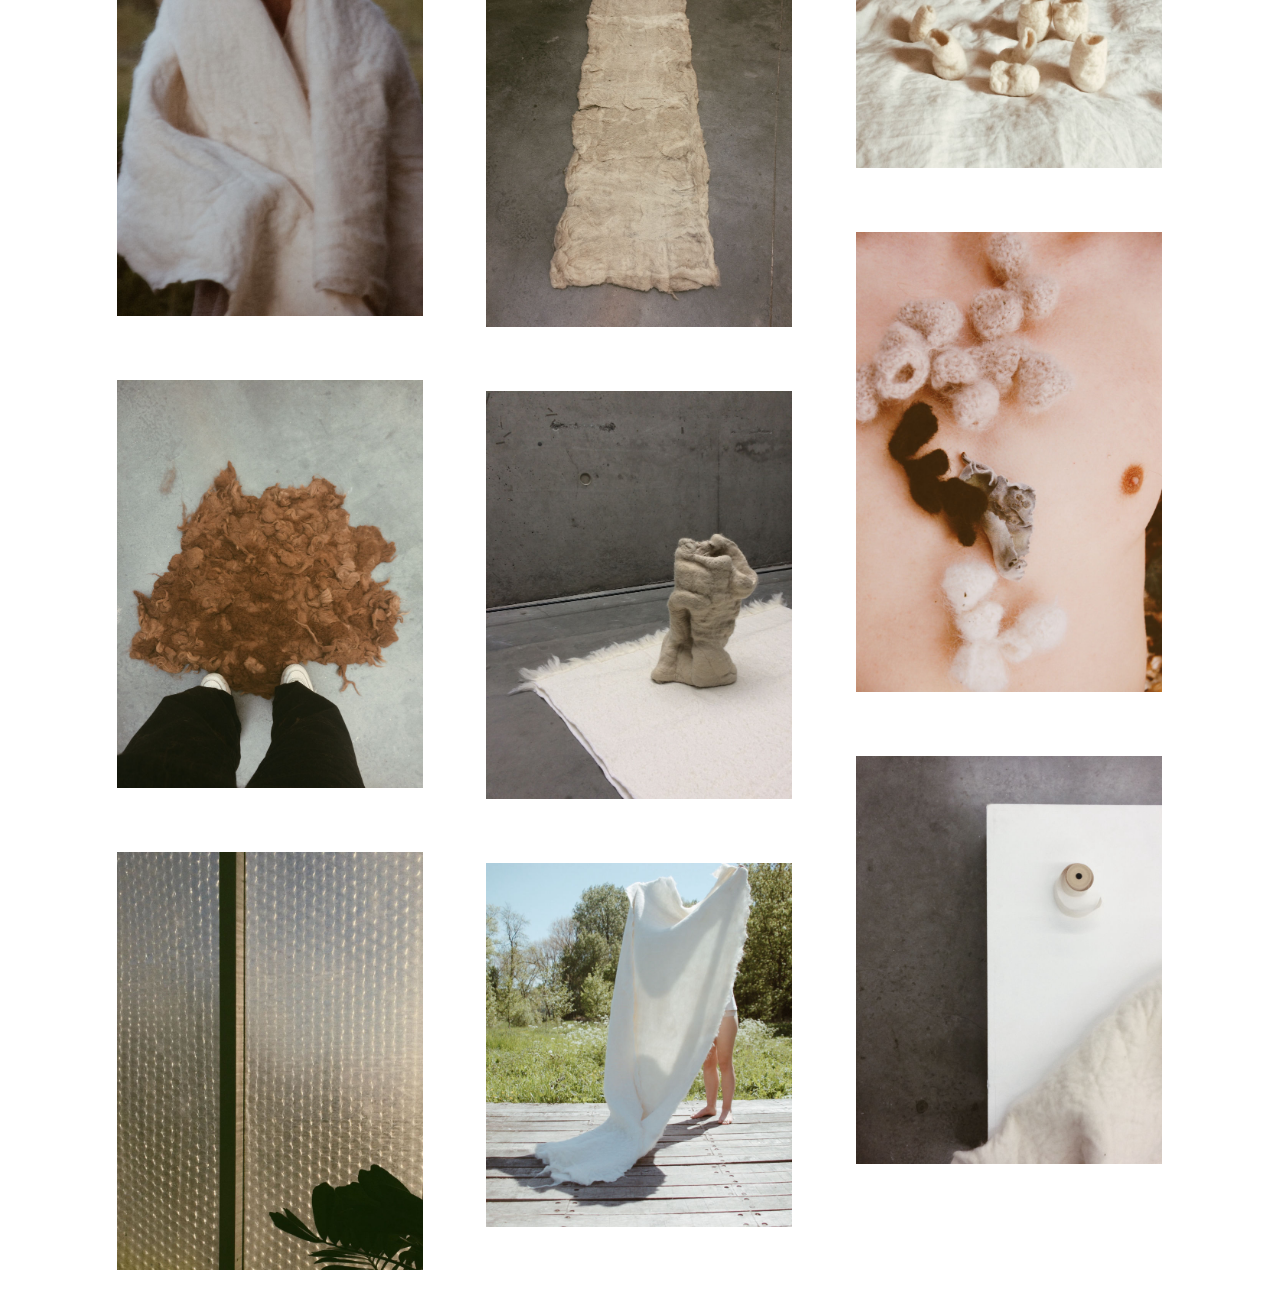
==== commit 48be48c7: "Add files via upload" ====
--- a/beeld.html
+++ b/beeld.html
@@ -27,15 +27,15 @@
 <body>
 
 <!-- Google Analytics -->
-<!-- Global site tag (gtag.js) - Google Analytics -->
-<script async src="https://www.googletagmanager.com/gtag/js?id=UA-96145918-1"></script>
-<script>
-  window.dataLayer = window.dataLayer || [];
-  function gtag(){dataLayer.push(arguments);}
-  gtag('js', new Date());
-
-  gtag('config', 'UA-96145918-1');
-</script>
+<!-- Global site tag (gtag.js) - Google Analytics -->
+<script async src="https://www.googletagmanager.com/gtag/js?id=UA-96145918-1"></script>
+<script>
+  window.dataLayer = window.dataLayer || [];
+  function gtag(){dataLayer.push(arguments);}
+  gtag('js', new Date());
+
+  gtag('config', 'UA-96145918-1');
+</script>
 
 <!-- /Google Analytics -->
 
@@ -66,12 +66,12 @@
     </nav>
 </section>
 
-<section class="engine"><a href="https://mobirise.info/p">web templates free download</a></section><section class="mbr-gallery mbr-slider-carousel cid-rjKeymtG2p" id="gallery3-r">
+<section class="engine"><a href="https://mobirise.info/v">free html templates</a></section><section class="mbr-gallery mbr-slider-carousel cid-rjKeymtG2p" id="gallery3-r">
 
     
 
     <div class="container">
-        <div><!-- Filter --><!-- Gallery --><div class="mbr-gallery-row"><div class="mbr-gallery-layout-default"><div><div><div class="mbr-gallery-item mbr-gallery-item--p4" data-video-url="false" data-tags="Creatieve"><div href="#lb-gallery3-r" data-slide-to="0" data-toggle="modal"><img src="assets/images/img-6648-800x1067.jpg" alt="" title=""><span class="icon-focus"></span></div></div><div class="mbr-gallery-item mbr-gallery-item--p4" data-video-url="false" data-tags="Bewegende"><div href="#lb-gallery3-r" data-slide-to="1" data-toggle="modal"><img src="assets/images/img-6646-800x600.jpg" alt="" title=""><span class="icon-focus"></span></div></div><div class="mbr-gallery-item mbr-gallery-item--p4" data-video-url="false" data-tags="Geweldige"><div href="#lb-gallery3-r" data-slide-to="2" data-toggle="modal"><img src="assets/images/img-3789-800x653.jpg" alt="" title=""><span class="icon-focus"></span></div></div><div class="mbr-gallery-item mbr-gallery-item--p4" data-video-url="false" data-tags="Geweldige"><div href="#lb-gallery3-r" data-slide-to="3" data-toggle="modal"><img src="assets/images/img-6644-800x1067.jpg" alt="" title=""><span class="icon-focus"></span></div></div><div class="mbr-gallery-item mbr-gallery-item--p4" data-video-url="false" data-tags="Sympathieke"><div href="#lb-gallery3-r" data-slide-to="4" data-toggle="modal"><img src="assets/images/img-5676-800x1065.jpg" alt="" title=""><span class="icon-focus"></span></div></div><div class="mbr-gallery-item mbr-gallery-item--p4" data-video-url="false" data-tags="Geweldige"><div href="#lb-gallery3-r" data-slide-to="5" data-toggle="modal"><img src="assets/images/img-1125-800x600.jpg" alt="" title=""><span class="icon-focus"></span></div></div><div class="mbr-gallery-item mbr-gallery-item--p4" data-video-url="false" data-tags="Creatieve"><div href="#lb-gallery3-r" data-slide-to="6" data-toggle="modal"><img src="assets/images/img-5400-800x1203.jpg" alt="" title=""><span class="icon-focus"></span></div></div><div class="mbr-gallery-item mbr-gallery-item--p4" data-video-url="false" data-tags="Bewegende"><div href="#lb-gallery3-r" data-slide-to="7" data-toggle="modal"><img src="assets/images/img-6464-800x600.jpg" alt="" title=""><span class="icon-focus"></span></div></div><div class="mbr-gallery-item mbr-gallery-item--p4" data-video-url="false" data-tags="Creatieve"><div href="#lb-gallery3-r" data-slide-to="8" data-toggle="modal"><img src="assets/images/img-6645-800x600.jpg" alt="" title=""><span class="icon-focus"></span></div></div><div class="mbr-gallery-item mbr-gallery-item--p4" data-video-url="false" data-tags="Creatieve"><div href="#lb-gallery3-r" data-slide-to="9" data-toggle="modal"><img src="assets/images/img-6549-800x600.jpg" alt="" title=""><span class="icon-focus"></span></div></div><div class="mbr-gallery-item mbr-gallery-item--p4" data-video-url="false" data-tags="Creatieve"><div href="#lb-gallery3-r" data-slide-to="10" data-toggle="modal"><img src="assets/images/img-6110-800x600.jpg" alt="" title=""><span class="icon-focus"></span></div></div><div class="mbr-gallery-item mbr-gallery-item--p4" data-video-url="false" data-tags="Sympathieke"><div href="#lb-gallery3-r" data-slide-to="11" data-toggle="modal"><img src="assets/images/img-3340-800x1203.jpg" alt="" title=""><span class="icon-focus"></span></div></div><div class="mbr-gallery-item mbr-gallery-item--p4" data-video-url="false" data-tags="Creatieve"><div href="#lb-gallery3-r" data-slide-to="12" data-toggle="modal"><img src="assets/images/img-7687-800x1067.jpg" alt="" title=""><span class="icon-focus"></span></div></div><div class="mbr-gallery-item mbr-gallery-item--p4" data-video-url="false" data-tags="Creatieve"><div href="#lb-gallery3-r" data-slide-to="13" data-toggle="modal"><img src="assets/images/img-7770-800x600.jpg" alt="" title=""><span class="icon-focus"></span></div></div><div class="mbr-gallery-item mbr-gallery-item--p4" data-video-url="false" data-tags="Creatieve"><div href="#lb-gallery3-r" data-slide-to="14" data-toggle="modal"><img src="assets/images/img-998-800x1203.jpg" alt="" title=""><span class="icon-focus"></span></div></div><div class="mbr-gallery-item mbr-gallery-item--p4" data-video-url="false" data-tags="Creatieve"><div href="#lb-gallery3-r" data-slide-to="15" data-toggle="modal"><img src="assets/images/img-7679-800x1067.jpg" alt="" title=""><span class="icon-focus"></span></div></div><div class="mbr-gallery-item mbr-gallery-item--p4" data-video-url="false" data-tags="Creatieve"><div href="#lb-gallery3-r" data-slide-to="16" data-toggle="modal"><img src="assets/images/kronkel-800x1067.jpg" alt="" title=""><span class="icon-focus"></span></div></div><div class="mbr-gallery-item mbr-gallery-item--p4" data-video-url="false" data-tags="Creatieve"><div href="#lb-gallery3-r" data-slide-to="17" data-toggle="modal"><img src="assets/images/img-6643-800x1067.jpg" alt="" title=""><span class="icon-focus"></span></div></div><div class="mbr-gallery-item mbr-gallery-item--p4" data-video-url="false" data-tags="Creatieve"><div href="#lb-gallery3-r" data-slide-to="18" data-toggle="modal"><img src="assets/images/59481856-518393778702792-1678776504097439744-n-800x1092.jpg" alt="" title=""><span class="icon-focus"></span></div></div><div class="mbr-gallery-item mbr-gallery-item--p4" data-video-url="false" data-tags="Creatieve"><div href="#lb-gallery3-r" data-slide-to="19" data-toggle="modal"><img src="assets/images/foto-6-05-18-12-10-8-800x952.jpg" alt="" title=""><span class="icon-focus"></span></div></div></div></div><div class="clearfix"></div></div></div><!-- Lightbox --><div data-app-prevent-settings="" class="mbr-slider modal fade carousel slide" tabindex="-1" data-keyboard="true" data-interval="false" id="lb-gallery3-r"><div class="modal-dialog"><div class="modal-content"><div class="modal-body"><div class="carousel-inner"><div class="carousel-item"><img src="assets/images/img-6648.jpg" alt="" title=""></div><div class="carousel-item"><img src="assets/images/img-6646.jpg" alt="" title=""></div><div class="carousel-item"><img src="assets/images/img-3789.jpg" alt="" title=""></div><div class="carousel-item"><img src="assets/images/img-6644.jpg" alt="" title=""></div><div class="carousel-item"><img src="assets/images/img-5676.jpg" alt="" title=""></div><div class="carousel-item"><img src="assets/images/img-1125.jpg" alt="" title=""></div><div class="carousel-item"><img src="assets/images/img-5400.jpg" alt="" title=""></div><div class="carousel-item"><img src="assets/images/img-6464.jpg" alt="" title=""></div><div class="carousel-item"><img src="assets/images/img-6645.jpg" alt="" title=""></div><div class="carousel-item"><img src="assets/images/img-6549.jpg" alt="" title=""></div><div class="carousel-item"><img src="assets/images/img-6110.jpg" alt="" title=""></div><div class="carousel-item"><img src="assets/images/img-3340.jpg" alt="" title=""></div><div class="carousel-item"><img src="assets/images/img-7687.jpg" alt="" title=""></div><div class="carousel-item"><img src="assets/images/img-7770.jpg" alt="" title=""></div><div class="carousel-item"><img src="assets/images/img-998.jpg" alt="" title=""></div><div class="carousel-item"><img src="assets/images/img-7679.jpg" alt="" title=""></div><div class="carousel-item active"><img src="assets/images/kronkel.jpg" alt="" title=""></div><div class="carousel-item"><img src="assets/images/img-6643.jpg" alt="" title=""></div><div class="carousel-item"><img src="assets/images/59481856-518393778702792-1678776504097439744-n.jpg" alt="" title=""></div><div class="carousel-item"><img src="assets/images/foto-6-05-18-12-10-8.jpg" alt="" title=""></div></div><a class="carousel-control carousel-control-prev" role="button" data-slide="prev" href="#lb-gallery3-r"><span class="mbri-left mbr-iconfont" aria-hidden="true"></span><span class="sr-only">Previous</span></a><a class="carousel-control carousel-control-next" role="button" data-slide="next" href="#lb-gallery3-r"><span class="mbri-right mbr-iconfont" aria-hidden="true"></span><span class="sr-only">Next</span></a><a class="close" href="#" role="button" data-dismiss="modal"><span class="sr-only">Close</span></a></div></div></div></div></div>
+        <div><!-- Filter --><!-- Gallery --><div class="mbr-gallery-row"><div class="mbr-gallery-layout-default"><div><div><div class="mbr-gallery-item mbr-gallery-item--p4" data-video-url="false" data-tags="Creatieve"><div href="#lb-gallery3-r" data-slide-to="0" data-toggle="modal"><img src="assets/images/img-6648-800x1067.jpg" alt="" title=""><span class="icon"></span></div></div><div class="mbr-gallery-item mbr-gallery-item--p4" data-video-url="false" data-tags="Bewegende"><div href="#lb-gallery3-r" data-slide-to="1" data-toggle="modal"><img src="assets/images/img-6646-800x600.jpg" alt="" title=""><span class="icon"></span></div></div><div class="mbr-gallery-item mbr-gallery-item--p4" data-video-url="false" data-tags="Geweldige"><div href="#lb-gallery3-r" data-slide-to="2" data-toggle="modal"><img src="assets/images/img-3789-800x653.jpg" alt="" title=""><span class="icon"></span></div></div><div class="mbr-gallery-item mbr-gallery-item--p4" data-video-url="false" data-tags="Geweldige"><div href="#lb-gallery3-r" data-slide-to="3" data-toggle="modal"><img src="assets/images/img-6644-800x1067.jpg" alt="" title=""><span class="icon"></span></div></div><div class="mbr-gallery-item mbr-gallery-item--p4" data-video-url="false" data-tags="Sympathieke"><div href="#lb-gallery3-r" data-slide-to="4" data-toggle="modal"><img src="assets/images/img-5676-800x1065.jpg" alt="" title=""><span class="icon"></span></div></div><div class="mbr-gallery-item mbr-gallery-item--p4" data-video-url="false" data-tags="Geweldige"><div href="#lb-gallery3-r" data-slide-to="5" data-toggle="modal"><img src="assets/images/img-1125-800x600.jpg" alt="" title=""><span class="icon"></span></div></div><div class="mbr-gallery-item mbr-gallery-item--p4" data-video-url="false" data-tags="Creatieve"><div href="#lb-gallery3-r" data-slide-to="6" data-toggle="modal"><img src="assets/images/img-5400-800x1203.jpg" alt="" title=""><span class="icon"></span></div></div><div class="mbr-gallery-item mbr-gallery-item--p4" data-video-url="false" data-tags="Bewegende"><div href="#lb-gallery3-r" data-slide-to="7" data-toggle="modal"><img src="assets/images/img-6464-800x600.jpg" alt="" title=""><span class="icon"></span></div></div><div class="mbr-gallery-item mbr-gallery-item--p4" data-video-url="false" data-tags="Creatieve"><div href="#lb-gallery3-r" data-slide-to="8" data-toggle="modal"><img src="assets/images/img-6645-800x600.jpg" alt="" title=""><span class="icon"></span></div></div><div class="mbr-gallery-item mbr-gallery-item--p4" data-video-url="false" data-tags="Creatieve"><div href="#lb-gallery3-r" data-slide-to="9" data-toggle="modal"><img src="assets/images/img-6549-800x600.jpg" alt="" title=""><span class="icon"></span></div></div><div class="mbr-gallery-item mbr-gallery-item--p4" data-video-url="false" data-tags="Creatieve"><div href="#lb-gallery3-r" data-slide-to="10" data-toggle="modal"><img src="assets/images/img-6110-800x600.jpg" alt="" title=""><span class="icon"></span></div></div><div class="mbr-gallery-item mbr-gallery-item--p4" data-video-url="false" data-tags="Sympathieke"><div href="#lb-gallery3-r" data-slide-to="11" data-toggle="modal"><img src="assets/images/img-3340-800x1203.jpg" alt="" title=""><span class="icon"></span></div></div><div class="mbr-gallery-item mbr-gallery-item--p4" data-video-url="false" data-tags="Creatieve"><div href="#lb-gallery3-r" data-slide-to="12" data-toggle="modal"><img src="assets/images/img-7687-800x1067.jpg" alt="" title=""><span class="icon"></span></div></div><div class="mbr-gallery-item mbr-gallery-item--p4" data-video-url="false" data-tags="Creatieve"><div href="#lb-gallery3-r" data-slide-to="13" data-toggle="modal"><img src="assets/images/img-7770-800x600.jpg" alt="" title=""><span class="icon"></span></div></div><div class="mbr-gallery-item mbr-gallery-item--p4" data-video-url="false" data-tags="Creatieve"><div href="#lb-gallery3-r" data-slide-to="14" data-toggle="modal"><img src="assets/images/img-998-800x1203.jpg" alt="" title=""><span class="icon"></span></div></div><div class="mbr-gallery-item mbr-gallery-item--p4" data-video-url="false" data-tags="Creatieve"><div href="#lb-gallery3-r" data-slide-to="15" data-toggle="modal"><img src="assets/images/img-7679-800x1067.jpg" alt="" title=""><span class="icon"></span></div></div><div class="mbr-gallery-item mbr-gallery-item--p4" data-video-url="false" data-tags="Creatieve"><div href="#lb-gallery3-r" data-slide-to="16" data-toggle="modal"><img src="assets/images/kronkel-800x1067.jpg" alt="" title=""><span class="icon"></span></div></div><div class="mbr-gallery-item mbr-gallery-item--p4" data-video-url="false" data-tags="Creatieve"><div href="#lb-gallery3-r" data-slide-to="17" data-toggle="modal"><img src="assets/images/img-6643-800x1067.jpg" alt="" title=""><span class="icon"></span></div></div><div class="mbr-gallery-item mbr-gallery-item--p4" data-video-url="false" data-tags="Creatieve"><div href="#lb-gallery3-r" data-slide-to="18" data-toggle="modal"><img src="assets/images/59481856-518393778702792-1678776504097439744-n-800x1092.jpg" alt="" title=""><span class="icon"></span></div></div><div class="mbr-gallery-item mbr-gallery-item--p4" data-video-url="false" data-tags="Creatieve"><div href="#lb-gallery3-r" data-slide-to="19" data-toggle="modal"><img src="assets/images/foto-6-05-18-12-10-8-800x952.jpg" alt="" title=""><span class="icon"></span></div></div></div></div><div class="clearfix"></div></div></div><!-- Lightbox --><div data-app-prevent-settings="" class="mbr-slider modal fade carousel slide" tabindex="-1" data-keyboard="true" data-interval="false" id="lb-gallery3-r"><div class="modal-dialog"><div class="modal-content"><div class="modal-body"><div class="carousel-inner"><div class="carousel-item"><img src="assets/images/img-6648.jpg" alt="" title=""></div><div class="carousel-item"><img src="assets/images/img-6646.jpg" alt="" title=""></div><div class="carousel-item"><img src="assets/images/img-3789.jpg" alt="" title=""></div><div class="carousel-item"><img src="assets/images/img-6644.jpg" alt="" title=""></div><div class="carousel-item"><img src="assets/images/img-5676.jpg" alt="" title=""></div><div class="carousel-item"><img src="assets/images/img-1125.jpg" alt="" title=""></div><div class="carousel-item"><img src="assets/images/img-5400.jpg" alt="" title=""></div><div class="carousel-item"><img src="assets/images/img-6464.jpg" alt="" title=""></div><div class="carousel-item"><img src="assets/images/img-6645.jpg" alt="" title=""></div><div class="carousel-item"><img src="assets/images/img-6549.jpg" alt="" title=""></div><div class="carousel-item"><img src="assets/images/img-6110.jpg" alt="" title=""></div><div class="carousel-item"><img src="assets/images/img-3340.jpg" alt="" title=""></div><div class="carousel-item"><img src="assets/images/img-7687.jpg" alt="" title=""></div><div class="carousel-item"><img src="assets/images/img-7770.jpg" alt="" title=""></div><div class="carousel-item"><img src="assets/images/img-998.jpg" alt="" title=""></div><div class="carousel-item"><img src="assets/images/img-7679.jpg" alt="" title=""></div><div class="carousel-item active"><img src="assets/images/kronkel.jpg" alt="" title=""></div><div class="carousel-item"><img src="assets/images/img-6643.jpg" alt="" title=""></div><div class="carousel-item"><img src="assets/images/59481856-518393778702792-1678776504097439744-n.jpg" alt="" title=""></div><div class="carousel-item"><img src="assets/images/foto-6-05-18-12-10-8.jpg" alt="" title=""></div></div><a class="carousel-control carousel-control-prev" role="button" data-slide="prev" href="#lb-gallery3-r"><span class="mbr-iconfont" aria-hidden="true">vorige</span><span class="sr-only">Previous</span></a><a class="carousel-control carousel-control-next" role="button" data-slide="next" href="#lb-gallery3-r"><span class="mbr-iconfont" aria-hidden="true">volgende</span><span class="sr-only">Next</span></a><a class="close" href="#" role="button" data-dismiss="modal"><span class="sr-only">Close</span></a></div></div></div></div></div>
     </div>
 
 </section>
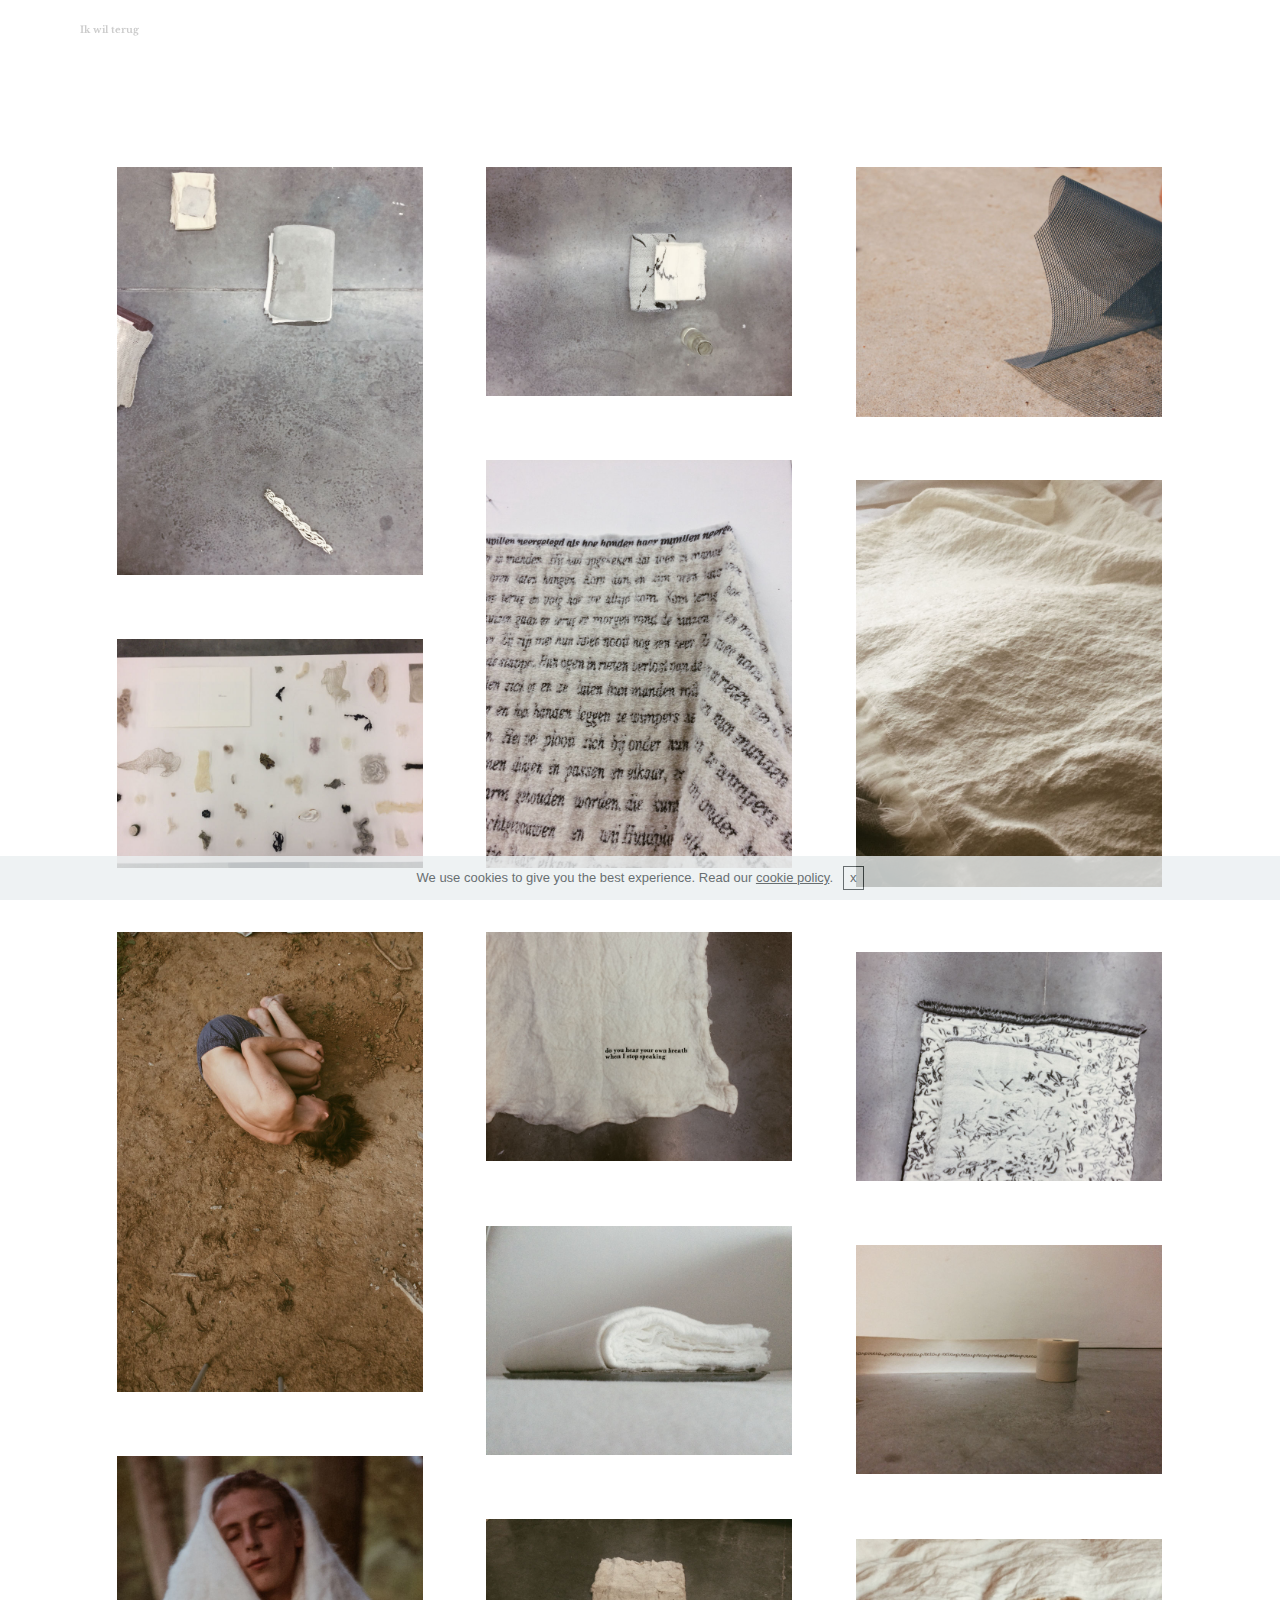
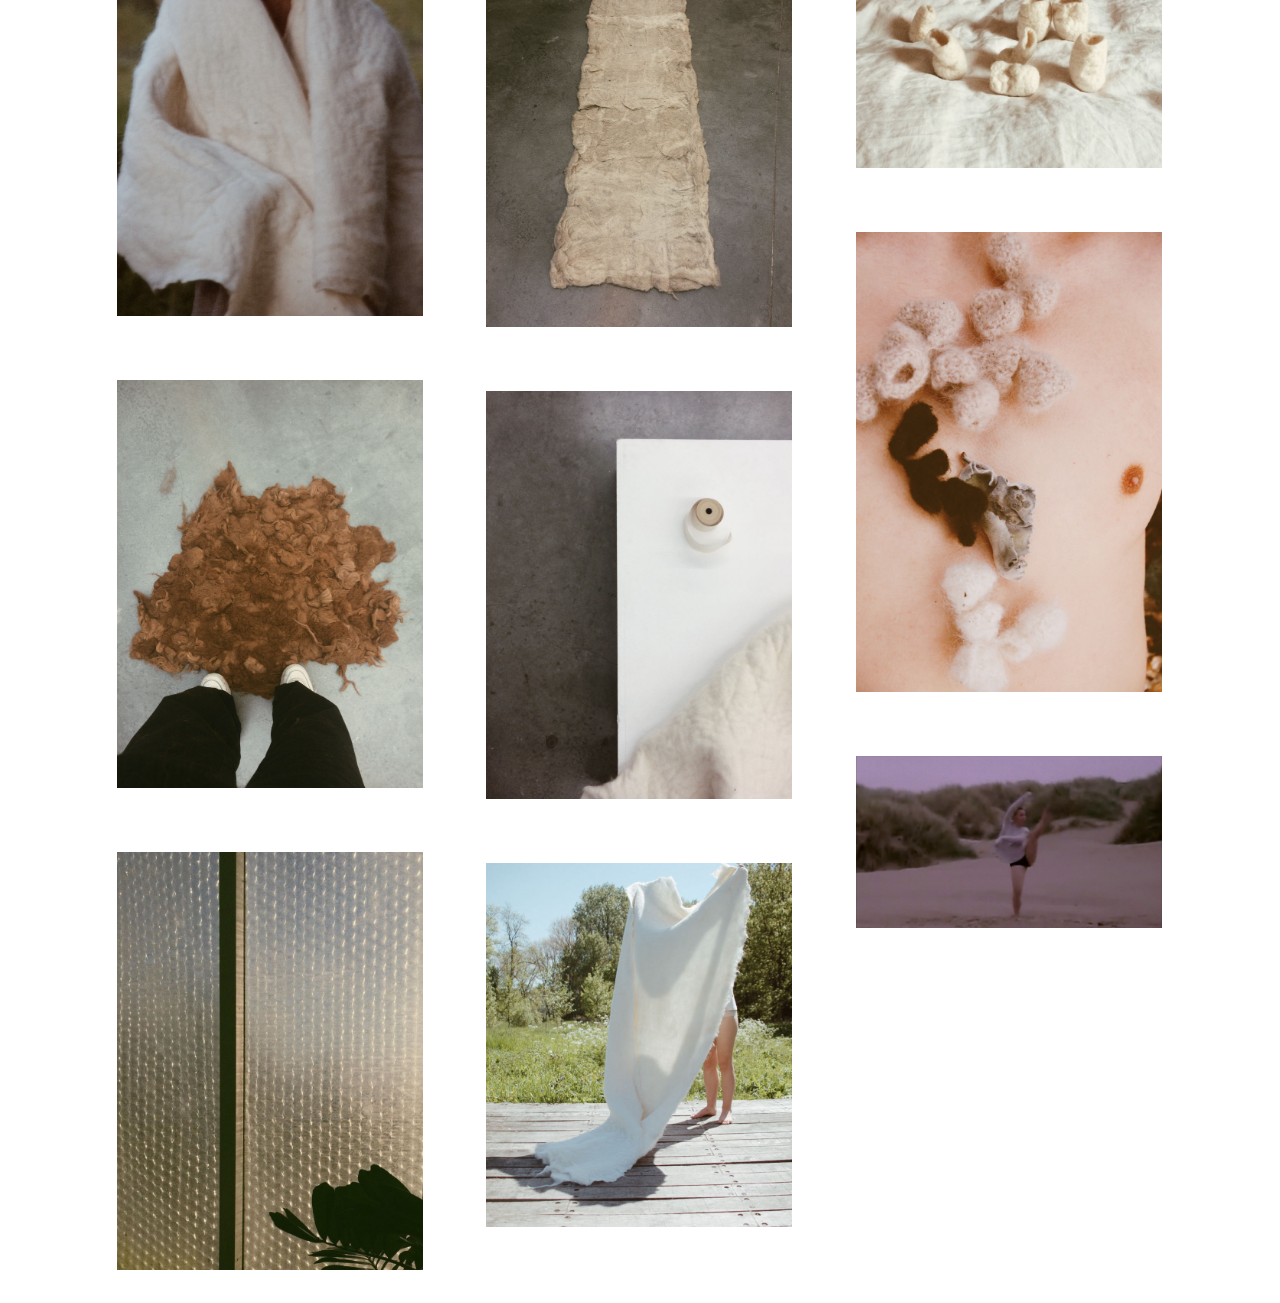
==== commit 22fdc988: "create github pages" ====
--- a/beeld.html
+++ b/beeld.html
@@ -27,15 +27,15 @@
 <body>
 
 <!-- Google Analytics -->
-<!-- Global site tag (gtag.js) - Google Analytics -->
-<script async src="https://www.googletagmanager.com/gtag/js?id=UA-96145918-1"></script>
-<script>
-  window.dataLayer = window.dataLayer || [];
-  function gtag(){dataLayer.push(arguments);}
-  gtag('js', new Date());
-
-  gtag('config', 'UA-96145918-1');
-</script>
+<!-- Global site tag (gtag.js) - Google Analytics -->
+<script async src="https://www.googletagmanager.com/gtag/js?id=UA-96145918-1"></script>
+<script>
+  window.dataLayer = window.dataLayer || [];
+  function gtag(){dataLayer.push(arguments);}
+  gtag('js', new Date());
+
+  gtag('config', 'UA-96145918-1');
+</script>
 
 <!-- /Google Analytics -->
 
@@ -66,12 +66,12 @@
     </nav>
 </section>
 
-<section class="engine"><a href="https://mobirise.info/v">free html templates</a></section><section class="mbr-gallery mbr-slider-carousel cid-rjKeymtG2p" id="gallery3-r">
+<section class="engine"><a href="https://mobirise.info">Mobirise</a></section><section class="mbr-gallery mbr-slider-carousel cid-rjKeymtG2p" id="gallery3-r">
 
     
 
     <div class="container">
-        <div><!-- Filter --><!-- Gallery --><div class="mbr-gallery-row"><div class="mbr-gallery-layout-default"><div><div><div class="mbr-gallery-item mbr-gallery-item--p4" data-video-url="false" data-tags="Creatieve"><div href="#lb-gallery3-r" data-slide-to="0" data-toggle="modal"><img src="assets/images/img-6648-800x1067.jpg" alt="" title=""><span class="icon"></span></div></div><div class="mbr-gallery-item mbr-gallery-item--p4" data-video-url="false" data-tags="Bewegende"><div href="#lb-gallery3-r" data-slide-to="1" data-toggle="modal"><img src="assets/images/img-6646-800x600.jpg" alt="" title=""><span class="icon"></span></div></div><div class="mbr-gallery-item mbr-gallery-item--p4" data-video-url="false" data-tags="Geweldige"><div href="#lb-gallery3-r" data-slide-to="2" data-toggle="modal"><img src="assets/images/img-3789-800x653.jpg" alt="" title=""><span class="icon"></span></div></div><div class="mbr-gallery-item mbr-gallery-item--p4" data-video-url="false" data-tags="Geweldige"><div href="#lb-gallery3-r" data-slide-to="3" data-toggle="modal"><img src="assets/images/img-6644-800x1067.jpg" alt="" title=""><span class="icon"></span></div></div><div class="mbr-gallery-item mbr-gallery-item--p4" data-video-url="false" data-tags="Sympathieke"><div href="#lb-gallery3-r" data-slide-to="4" data-toggle="modal"><img src="assets/images/img-5676-800x1065.jpg" alt="" title=""><span class="icon"></span></div></div><div class="mbr-gallery-item mbr-gallery-item--p4" data-video-url="false" data-tags="Geweldige"><div href="#lb-gallery3-r" data-slide-to="5" data-toggle="modal"><img src="assets/images/img-1125-800x600.jpg" alt="" title=""><span class="icon"></span></div></div><div class="mbr-gallery-item mbr-gallery-item--p4" data-video-url="false" data-tags="Creatieve"><div href="#lb-gallery3-r" data-slide-to="6" data-toggle="modal"><img src="assets/images/img-5400-800x1203.jpg" alt="" title=""><span class="icon"></span></div></div><div class="mbr-gallery-item mbr-gallery-item--p4" data-video-url="false" data-tags="Bewegende"><div href="#lb-gallery3-r" data-slide-to="7" data-toggle="modal"><img src="assets/images/img-6464-800x600.jpg" alt="" title=""><span class="icon"></span></div></div><div class="mbr-gallery-item mbr-gallery-item--p4" data-video-url="false" data-tags="Creatieve"><div href="#lb-gallery3-r" data-slide-to="8" data-toggle="modal"><img src="assets/images/img-6645-800x600.jpg" alt="" title=""><span class="icon"></span></div></div><div class="mbr-gallery-item mbr-gallery-item--p4" data-video-url="false" data-tags="Creatieve"><div href="#lb-gallery3-r" data-slide-to="9" data-toggle="modal"><img src="assets/images/img-6549-800x600.jpg" alt="" title=""><span class="icon"></span></div></div><div class="mbr-gallery-item mbr-gallery-item--p4" data-video-url="false" data-tags="Creatieve"><div href="#lb-gallery3-r" data-slide-to="10" data-toggle="modal"><img src="assets/images/img-6110-800x600.jpg" alt="" title=""><span class="icon"></span></div></div><div class="mbr-gallery-item mbr-gallery-item--p4" data-video-url="false" data-tags="Sympathieke"><div href="#lb-gallery3-r" data-slide-to="11" data-toggle="modal"><img src="assets/images/img-3340-800x1203.jpg" alt="" title=""><span class="icon"></span></div></div><div class="mbr-gallery-item mbr-gallery-item--p4" data-video-url="false" data-tags="Creatieve"><div href="#lb-gallery3-r" data-slide-to="12" data-toggle="modal"><img src="assets/images/img-7687-800x1067.jpg" alt="" title=""><span class="icon"></span></div></div><div class="mbr-gallery-item mbr-gallery-item--p4" data-video-url="false" data-tags="Creatieve"><div href="#lb-gallery3-r" data-slide-to="13" data-toggle="modal"><img src="assets/images/img-7770-800x600.jpg" alt="" title=""><span class="icon"></span></div></div><div class="mbr-gallery-item mbr-gallery-item--p4" data-video-url="false" data-tags="Creatieve"><div href="#lb-gallery3-r" data-slide-to="14" data-toggle="modal"><img src="assets/images/img-998-800x1203.jpg" alt="" title=""><span class="icon"></span></div></div><div class="mbr-gallery-item mbr-gallery-item--p4" data-video-url="false" data-tags="Creatieve"><div href="#lb-gallery3-r" data-slide-to="15" data-toggle="modal"><img src="assets/images/img-7679-800x1067.jpg" alt="" title=""><span class="icon"></span></div></div><div class="mbr-gallery-item mbr-gallery-item--p4" data-video-url="false" data-tags="Creatieve"><div href="#lb-gallery3-r" data-slide-to="16" data-toggle="modal"><img src="assets/images/kronkel-800x1067.jpg" alt="" title=""><span class="icon"></span></div></div><div class="mbr-gallery-item mbr-gallery-item--p4" data-video-url="false" data-tags="Creatieve"><div href="#lb-gallery3-r" data-slide-to="17" data-toggle="modal"><img src="assets/images/img-6643-800x1067.jpg" alt="" title=""><span class="icon"></span></div></div><div class="mbr-gallery-item mbr-gallery-item--p4" data-video-url="false" data-tags="Creatieve"><div href="#lb-gallery3-r" data-slide-to="18" data-toggle="modal"><img src="assets/images/59481856-518393778702792-1678776504097439744-n-800x1092.jpg" alt="" title=""><span class="icon"></span></div></div><div class="mbr-gallery-item mbr-gallery-item--p4" data-video-url="false" data-tags="Creatieve"><div href="#lb-gallery3-r" data-slide-to="19" data-toggle="modal"><img src="assets/images/foto-6-05-18-12-10-8-800x952.jpg" alt="" title=""><span class="icon"></span></div></div></div></div><div class="clearfix"></div></div></div><!-- Lightbox --><div data-app-prevent-settings="" class="mbr-slider modal fade carousel slide" tabindex="-1" data-keyboard="true" data-interval="false" id="lb-gallery3-r"><div class="modal-dialog"><div class="modal-content"><div class="modal-body"><div class="carousel-inner"><div class="carousel-item"><img src="assets/images/img-6648.jpg" alt="" title=""></div><div class="carousel-item"><img src="assets/images/img-6646.jpg" alt="" title=""></div><div class="carousel-item"><img src="assets/images/img-3789.jpg" alt="" title=""></div><div class="carousel-item"><img src="assets/images/img-6644.jpg" alt="" title=""></div><div class="carousel-item"><img src="assets/images/img-5676.jpg" alt="" title=""></div><div class="carousel-item"><img src="assets/images/img-1125.jpg" alt="" title=""></div><div class="carousel-item"><img src="assets/images/img-5400.jpg" alt="" title=""></div><div class="carousel-item"><img src="assets/images/img-6464.jpg" alt="" title=""></div><div class="carousel-item"><img src="assets/images/img-6645.jpg" alt="" title=""></div><div class="carousel-item"><img src="assets/images/img-6549.jpg" alt="" title=""></div><div class="carousel-item"><img src="assets/images/img-6110.jpg" alt="" title=""></div><div class="carousel-item"><img src="assets/images/img-3340.jpg" alt="" title=""></div><div class="carousel-item"><img src="assets/images/img-7687.jpg" alt="" title=""></div><div class="carousel-item"><img src="assets/images/img-7770.jpg" alt="" title=""></div><div class="carousel-item"><img src="assets/images/img-998.jpg" alt="" title=""></div><div class="carousel-item"><img src="assets/images/img-7679.jpg" alt="" title=""></div><div class="carousel-item active"><img src="assets/images/kronkel.jpg" alt="" title=""></div><div class="carousel-item"><img src="assets/images/img-6643.jpg" alt="" title=""></div><div class="carousel-item"><img src="assets/images/59481856-518393778702792-1678776504097439744-n.jpg" alt="" title=""></div><div class="carousel-item"><img src="assets/images/foto-6-05-18-12-10-8.jpg" alt="" title=""></div></div><a class="carousel-control carousel-control-prev" role="button" data-slide="prev" href="#lb-gallery3-r"><span class="mbr-iconfont" aria-hidden="true">vorige</span><span class="sr-only">Previous</span></a><a class="carousel-control carousel-control-next" role="button" data-slide="next" href="#lb-gallery3-r"><span class="mbr-iconfont" aria-hidden="true">volgende</span><span class="sr-only">Next</span></a><a class="close" href="#" role="button" data-dismiss="modal"><span class="sr-only">Close</span></a></div></div></div></div></div>
+        <div><!-- Filter --><!-- Gallery --><div class="mbr-gallery-row"><div class="mbr-gallery-layout-default"><div><div><div class="mbr-gallery-item mbr-gallery-item--p4" data-video-url="false" data-tags="Creatieve"><div href="#lb-gallery3-r" data-slide-to="0" data-toggle="modal"><img src="assets/images/img-6648-800x1067.jpg" alt="" title=""><span class="icon-focus"></span></div></div><div class="mbr-gallery-item mbr-gallery-item--p4" data-video-url="false" data-tags="Bewegende"><div href="#lb-gallery3-r" data-slide-to="1" data-toggle="modal"><img src="assets/images/img-6646-800x600.jpg" alt="" title=""><span class="icon-focus"></span></div></div><div class="mbr-gallery-item mbr-gallery-item--p4" data-video-url="false" data-tags="Geweldige"><div href="#lb-gallery3-r" data-slide-to="2" data-toggle="modal"><img src="assets/images/img-3789-800x653.jpg" alt="" title=""><span class="icon-focus"></span></div></div><div class="mbr-gallery-item mbr-gallery-item--p4" data-video-url="false" data-tags="Geweldige"><div href="#lb-gallery3-r" data-slide-to="3" data-toggle="modal"><img src="assets/images/img-6644-800x1067.jpg" alt="" title=""><span class="icon-focus"></span></div></div><div class="mbr-gallery-item mbr-gallery-item--p4" data-video-url="false" data-tags="Sympathieke"><div href="#lb-gallery3-r" data-slide-to="4" data-toggle="modal"><img src="assets/images/img-5676-800x1065.jpg" alt="" title=""><span class="icon-focus"></span></div></div><div class="mbr-gallery-item mbr-gallery-item--p4" data-video-url="false" data-tags="Geweldige"><div href="#lb-gallery3-r" data-slide-to="5" data-toggle="modal"><img src="assets/images/img-1125-800x600.jpg" alt="" title=""><span class="icon-focus"></span></div></div><div class="mbr-gallery-item mbr-gallery-item--p4" data-video-url="false" data-tags="Creatieve"><div href="#lb-gallery3-r" data-slide-to="6" data-toggle="modal"><img src="assets/images/img-5400-800x1203.jpg" alt="" title=""><span class="icon-focus"></span></div></div><div class="mbr-gallery-item mbr-gallery-item--p4" data-video-url="false" data-tags="Bewegende"><div href="#lb-gallery3-r" data-slide-to="7" data-toggle="modal"><img src="assets/images/img-6464-800x600.jpg" alt="" title=""><span class="icon-focus"></span></div></div><div class="mbr-gallery-item mbr-gallery-item--p4" data-video-url="false" data-tags="Creatieve"><div href="#lb-gallery3-r" data-slide-to="8" data-toggle="modal"><img src="assets/images/img-6645-800x600.jpg" alt="" title=""><span class="icon-focus"></span></div></div><div class="mbr-gallery-item mbr-gallery-item--p4" data-video-url="false" data-tags="Creatieve"><div href="#lb-gallery3-r" data-slide-to="9" data-toggle="modal"><img src="assets/images/img-6549-800x600.jpg" alt="" title=""><span class="icon-focus"></span></div></div><div class="mbr-gallery-item mbr-gallery-item--p4" data-video-url="false" data-tags="Creatieve"><div href="#lb-gallery3-r" data-slide-to="10" data-toggle="modal"><img src="assets/images/img-6110-800x600.jpg" alt="" title=""><span class="icon-focus"></span></div></div><div class="mbr-gallery-item mbr-gallery-item--p4" data-video-url="false" data-tags="Sympathieke"><div href="#lb-gallery3-r" data-slide-to="11" data-toggle="modal"><img src="assets/images/img-3340-800x1203.jpg" alt="" title=""><span class="icon-focus"></span></div></div><div class="mbr-gallery-item mbr-gallery-item--p4" data-video-url="false" data-tags="Creatieve"><div href="#lb-gallery3-r" data-slide-to="12" data-toggle="modal"><img src="assets/images/img-7687-800x1067.jpg" alt="" title=""><span class="icon-focus"></span></div></div><div class="mbr-gallery-item mbr-gallery-item--p4" data-video-url="false" data-tags="Creatieve"><div href="#lb-gallery3-r" data-slide-to="13" data-toggle="modal"><img src="assets/images/img-7770-800x600.jpg" alt="" title=""><span class="icon-focus"></span></div></div><div class="mbr-gallery-item mbr-gallery-item--p4" data-video-url="false" data-tags="Creatieve"><div href="#lb-gallery3-r" data-slide-to="14" data-toggle="modal"><img src="assets/images/img-998-800x1203.jpg" alt="" title=""><span class="icon-focus"></span></div></div><div class="mbr-gallery-item mbr-gallery-item--p4" data-video-url="false" data-tags="Creatieve"><div href="#lb-gallery3-r" data-slide-to="15" data-toggle="modal"><img src="assets/images/img-7679-800x1067.jpg" alt="" title=""><span class="icon-focus"></span></div></div><div class="mbr-gallery-item mbr-gallery-item--p4" data-video-url="false" data-tags="Creatieve"><div href="#lb-gallery3-r" data-slide-to="16" data-toggle="modal"><img src="assets/images/img-6643-800x1067.jpg" alt="" title=""><span class="icon-focus"></span></div></div><div class="mbr-gallery-item mbr-gallery-item--p4 video-slide" data-video-url="https://youtu.be/4J594MrQbww" data-tags="Creatieve"><div href="#lb-gallery3-r" data-slide-to="17" data-toggle="modal"><div></div><img alt="" src="assets/images/mobirise201992-149252019-9-3-14-28-51.jpg"><span class="icon-video"></span></div></div><div class="mbr-gallery-item mbr-gallery-item--p4" data-video-url="false" data-tags="Creatieve"><div href="#lb-gallery3-r" data-slide-to="18" data-toggle="modal"><img src="assets/images/59481856-518393778702792-1678776504097439744-n-800x1092.jpg" alt="" title=""><span class="icon-focus"></span></div></div><div class="mbr-gallery-item mbr-gallery-item--p4" data-video-url="false" data-tags="Creatieve"><div href="#lb-gallery3-r" data-slide-to="19" data-toggle="modal"><img src="assets/images/foto-6-05-18-12-10-8-800x952.jpg" alt="" title=""><span class="icon-focus"></span></div></div></div></div><div class="clearfix"></div></div></div><!-- Lightbox --><div data-app-prevent-settings="" class="mbr-slider modal fade carousel slide" tabindex="-1" data-keyboard="true" data-interval="false" id="lb-gallery3-r"><div class="modal-dialog"><div class="modal-content"><div class="modal-body"><div class="carousel-inner"><div class="carousel-item"><img src="assets/images/img-6648.jpg" alt="" title=""></div><div class="carousel-item"><img src="assets/images/img-6646.jpg" alt="" title=""></div><div class="carousel-item"><img src="assets/images/img-3789.jpg" alt="" title=""></div><div class="carousel-item"><img src="assets/images/img-6644.jpg" alt="" title=""></div><div class="carousel-item"><img src="assets/images/img-5676.jpg" alt="" title=""></div><div class="carousel-item"><img src="assets/images/img-1125.jpg" alt="" title=""></div><div class="carousel-item"><img src="assets/images/img-5400.jpg" alt="" title=""></div><div class="carousel-item"><img src="assets/images/img-6464.jpg" alt="" title=""></div><div class="carousel-item"><img src="assets/images/img-6645.jpg" alt="" title=""></div><div class="carousel-item"><img src="assets/images/img-6549.jpg" alt="" title=""></div><div class="carousel-item"><img src="assets/images/img-6110.jpg" alt="" title=""></div><div class="carousel-item"><img src="assets/images/img-3340.jpg" alt="" title=""></div><div class="carousel-item"><img src="assets/images/img-7687.jpg" alt="" title=""></div><div class="carousel-item"><img src="assets/images/img-7770.jpg" alt="" title=""></div><div class="carousel-item"><img src="assets/images/img-998.jpg" alt="" title=""></div><div class="carousel-item"><img src="assets/images/img-7679.jpg" alt="" title=""></div><div class="carousel-item"><img src="assets/images/img-6643.jpg" alt="" title=""></div><div class="carousel-item active video-container"><img src="assets/images/kronkel.jpg" alt="" title=""></div><div class="carousel-item"><img src="assets/images/59481856-518393778702792-1678776504097439744-n.jpg" alt="" title=""></div><div class="carousel-item"><img src="assets/images/foto-6-05-18-12-10-8.jpg" alt="" title=""></div></div><a class="carousel-control carousel-control-prev" role="button" data-slide="prev" href="#lb-gallery3-r"><span class="mbri-left mbr-iconfont" aria-hidden="true"></span><span class="sr-only">Previous</span></a><a class="carousel-control carousel-control-next" role="button" data-slide="next" href="#lb-gallery3-r"><span class="mbri-right mbr-iconfont" aria-hidden="true"></span><span class="sr-only">Next</span></a><a class="close" href="#" role="button" data-dismiss="modal"><span class="sr-only">Close</span></a></div></div></div></div></div>
     </div>
 
 </section>
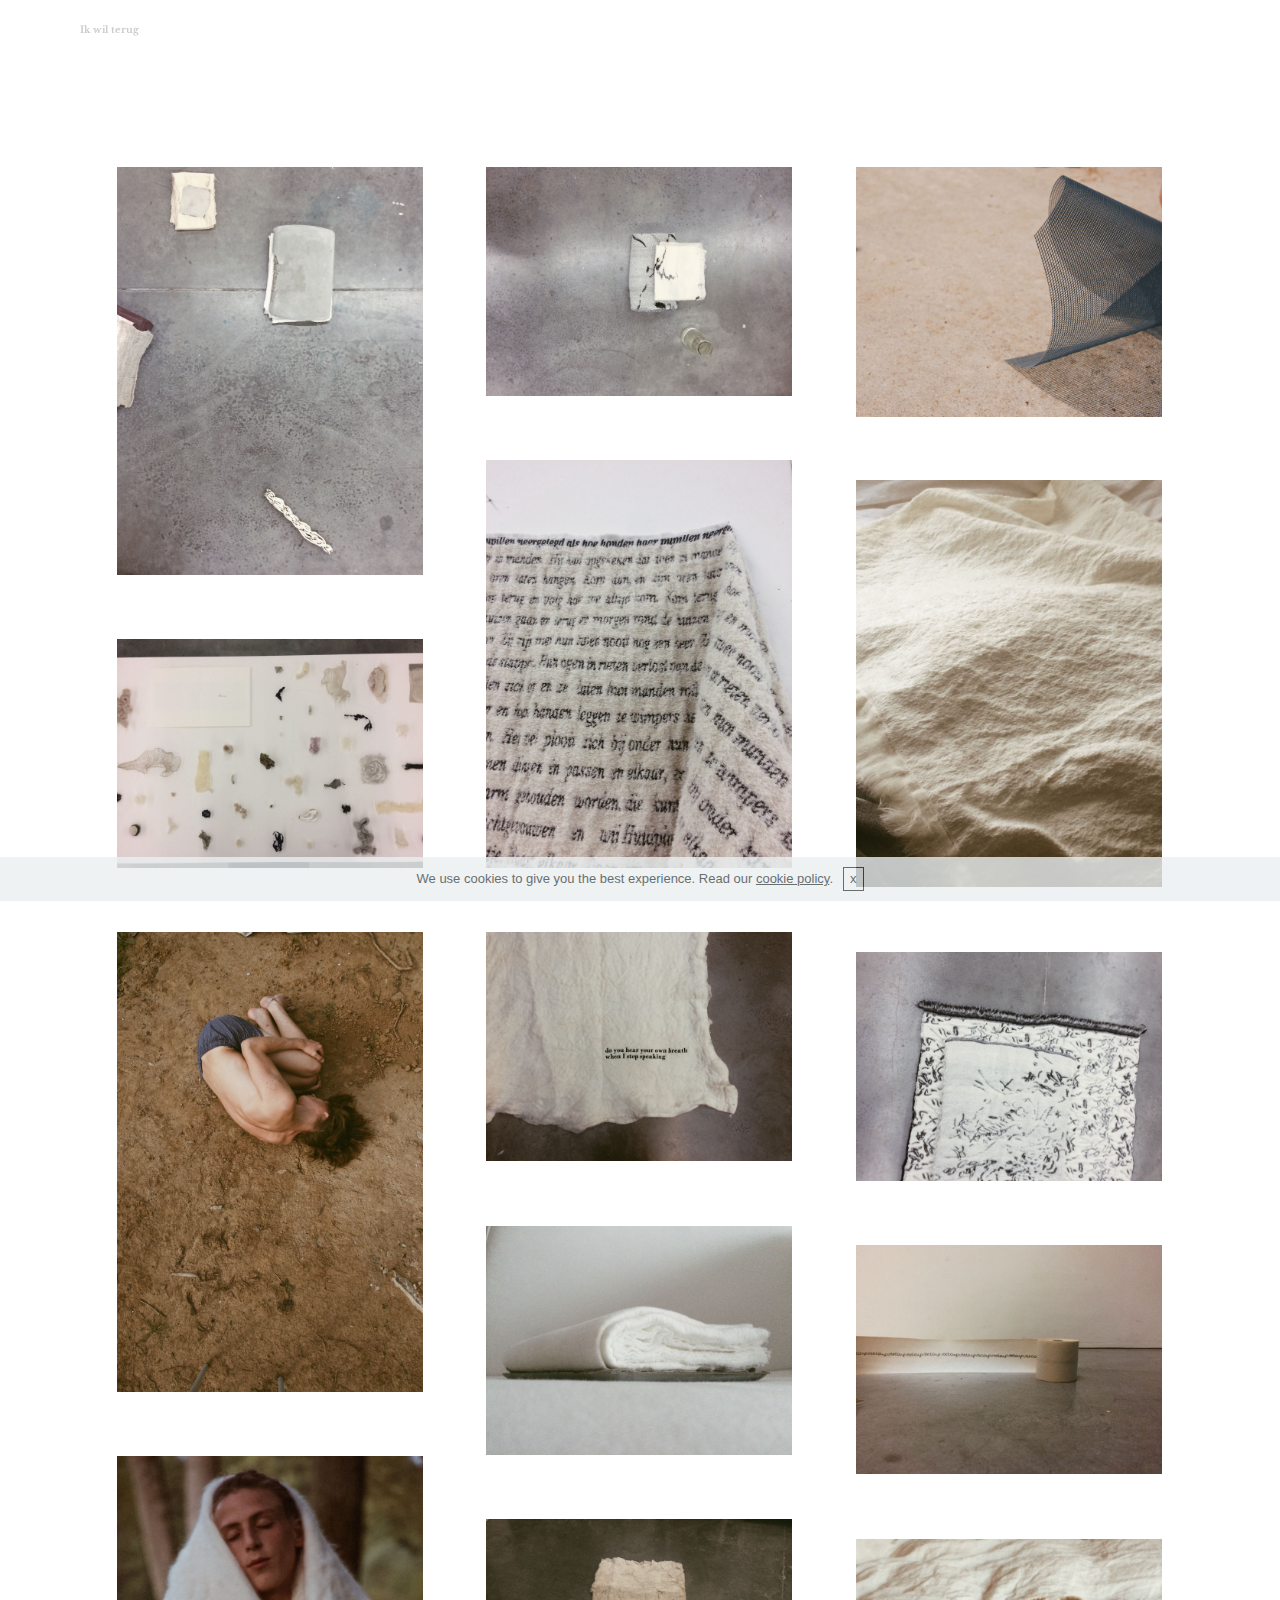
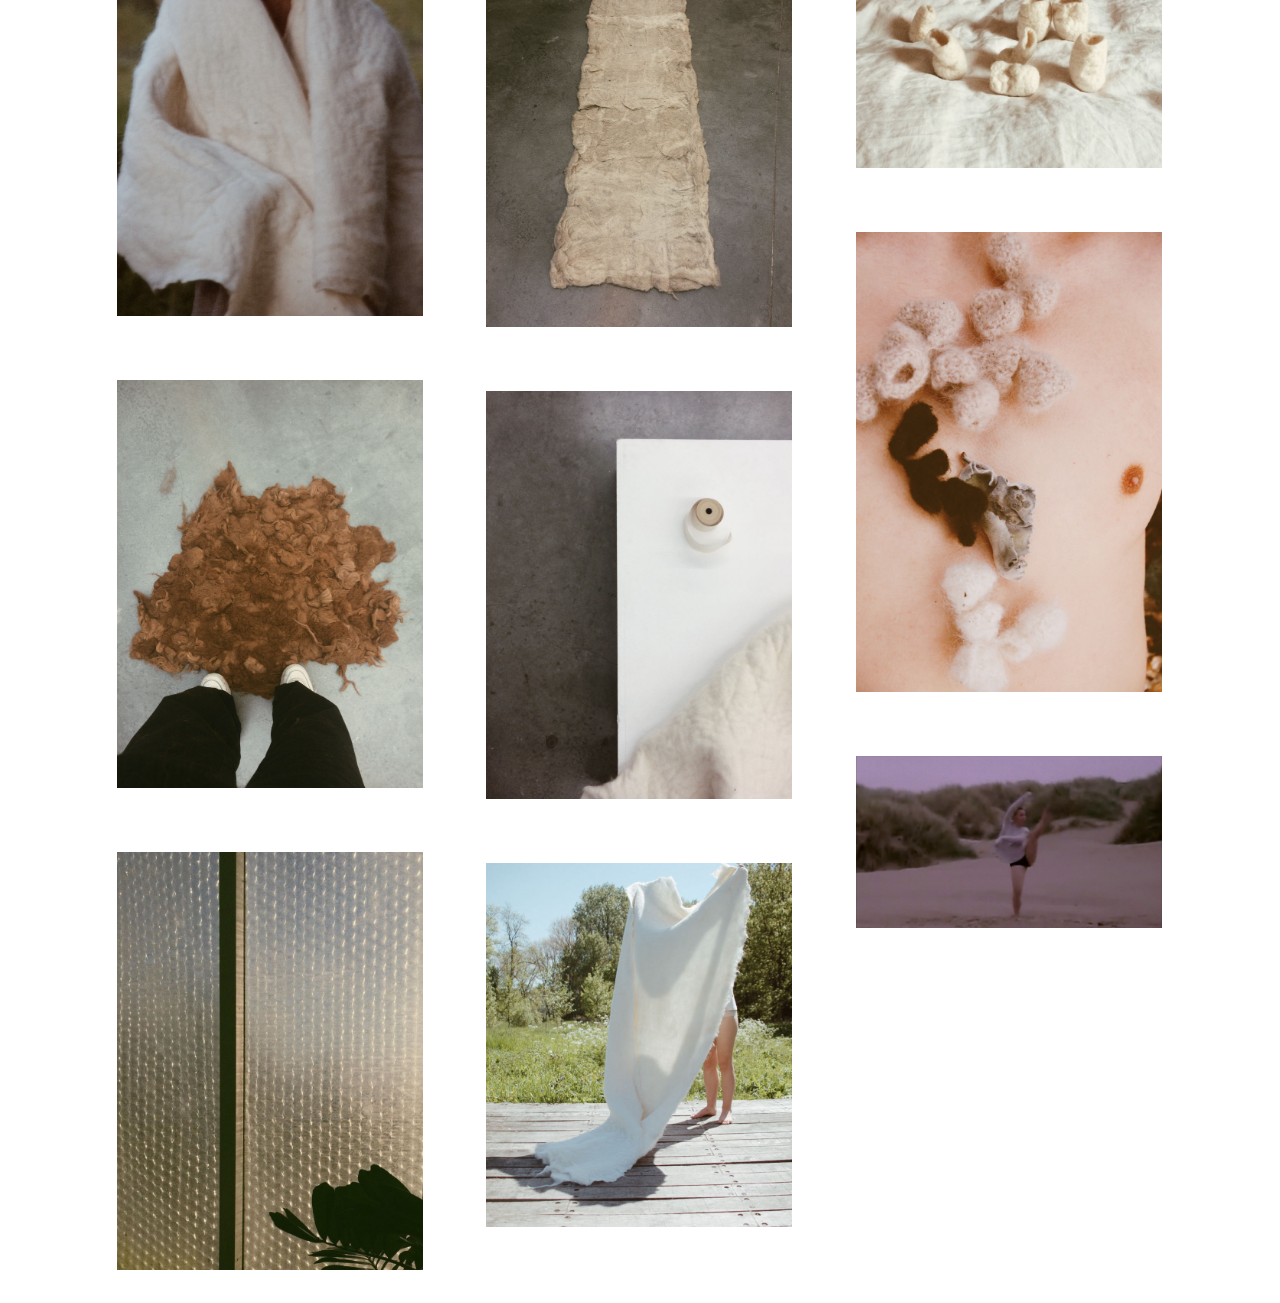
==== commit 5b4d2251: "create github pages" ====
--- a/beeld.html
+++ b/beeld.html
@@ -66,7 +66,7 @@
     </nav>
 </section>
 
-<section class="engine"><a href="https://mobirise.info">Mobirise</a></section><section class="mbr-gallery mbr-slider-carousel cid-rjKeymtG2p" id="gallery3-r">
+<section class="engine"><a href="https://mobirise.info/i">free site creation software</a></section><section class="mbr-gallery mbr-slider-carousel cid-rjKeymtG2p" id="gallery3-r">
 
     
 
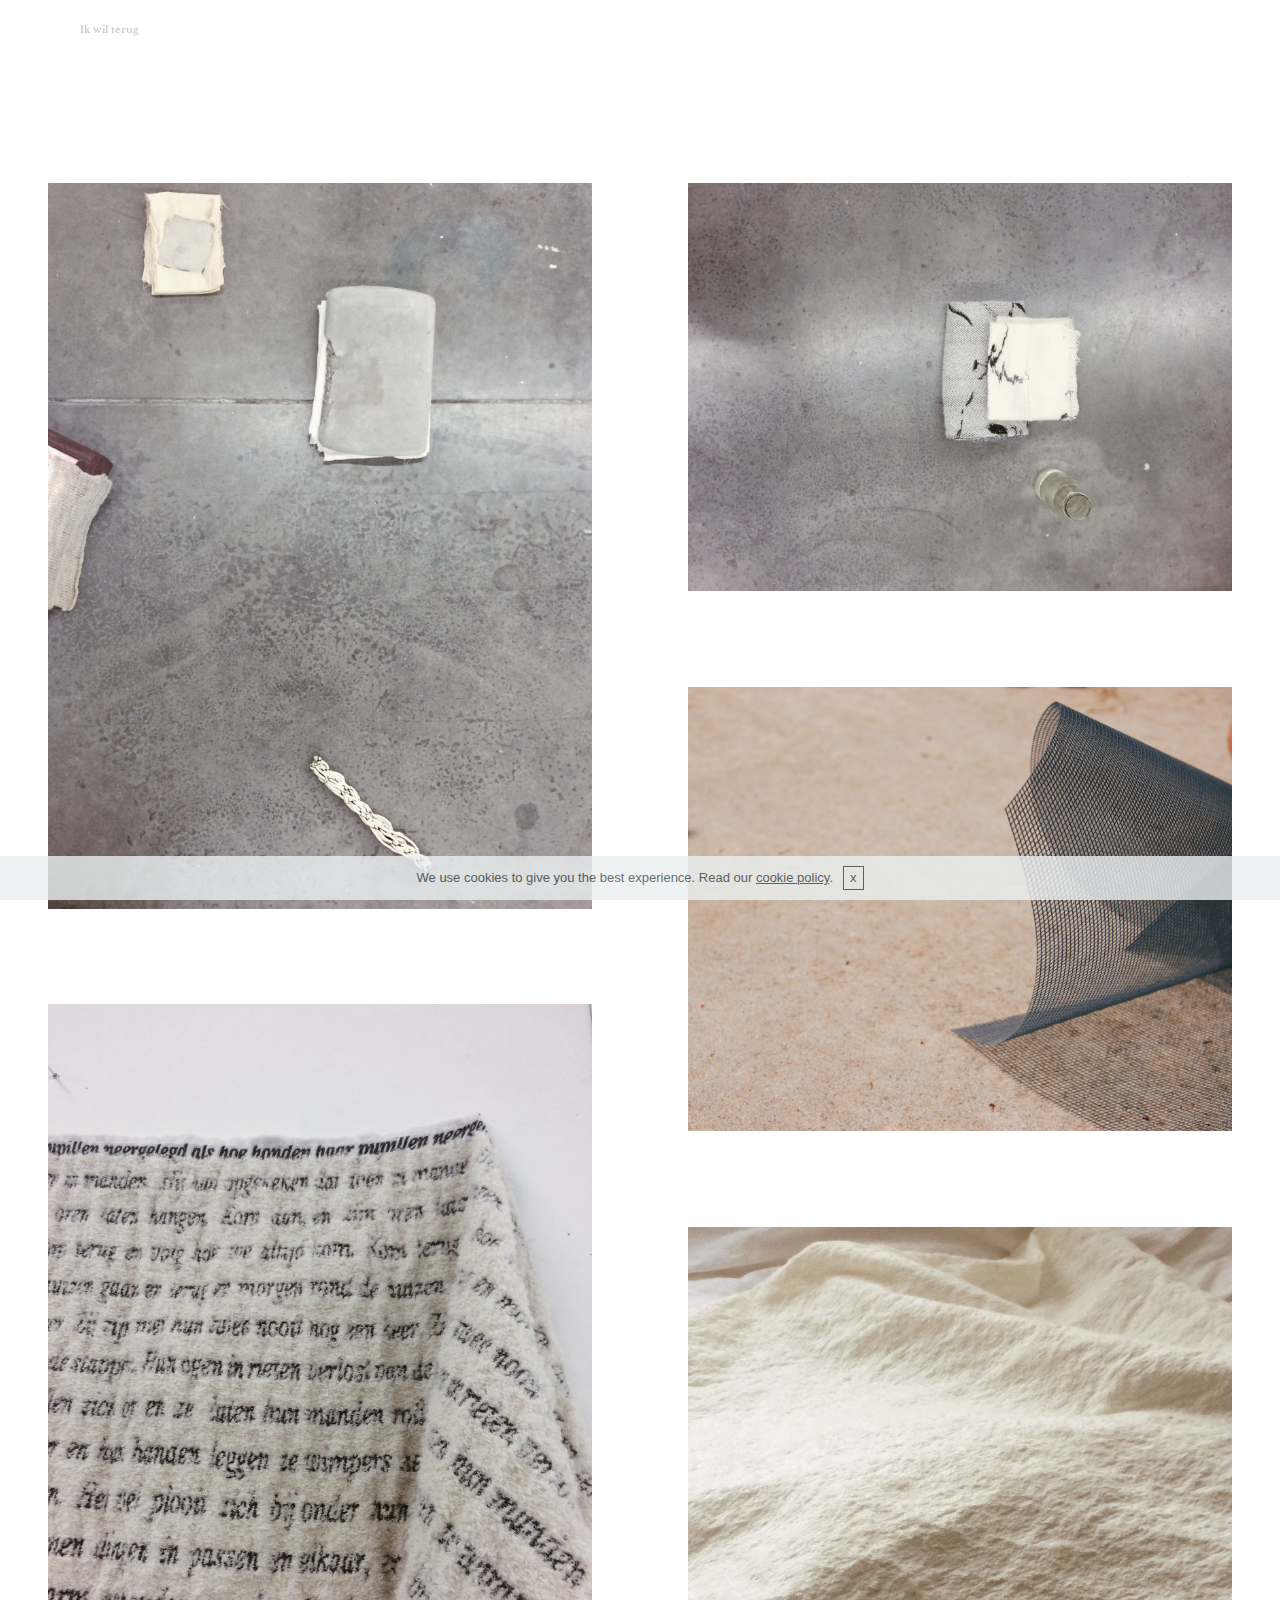
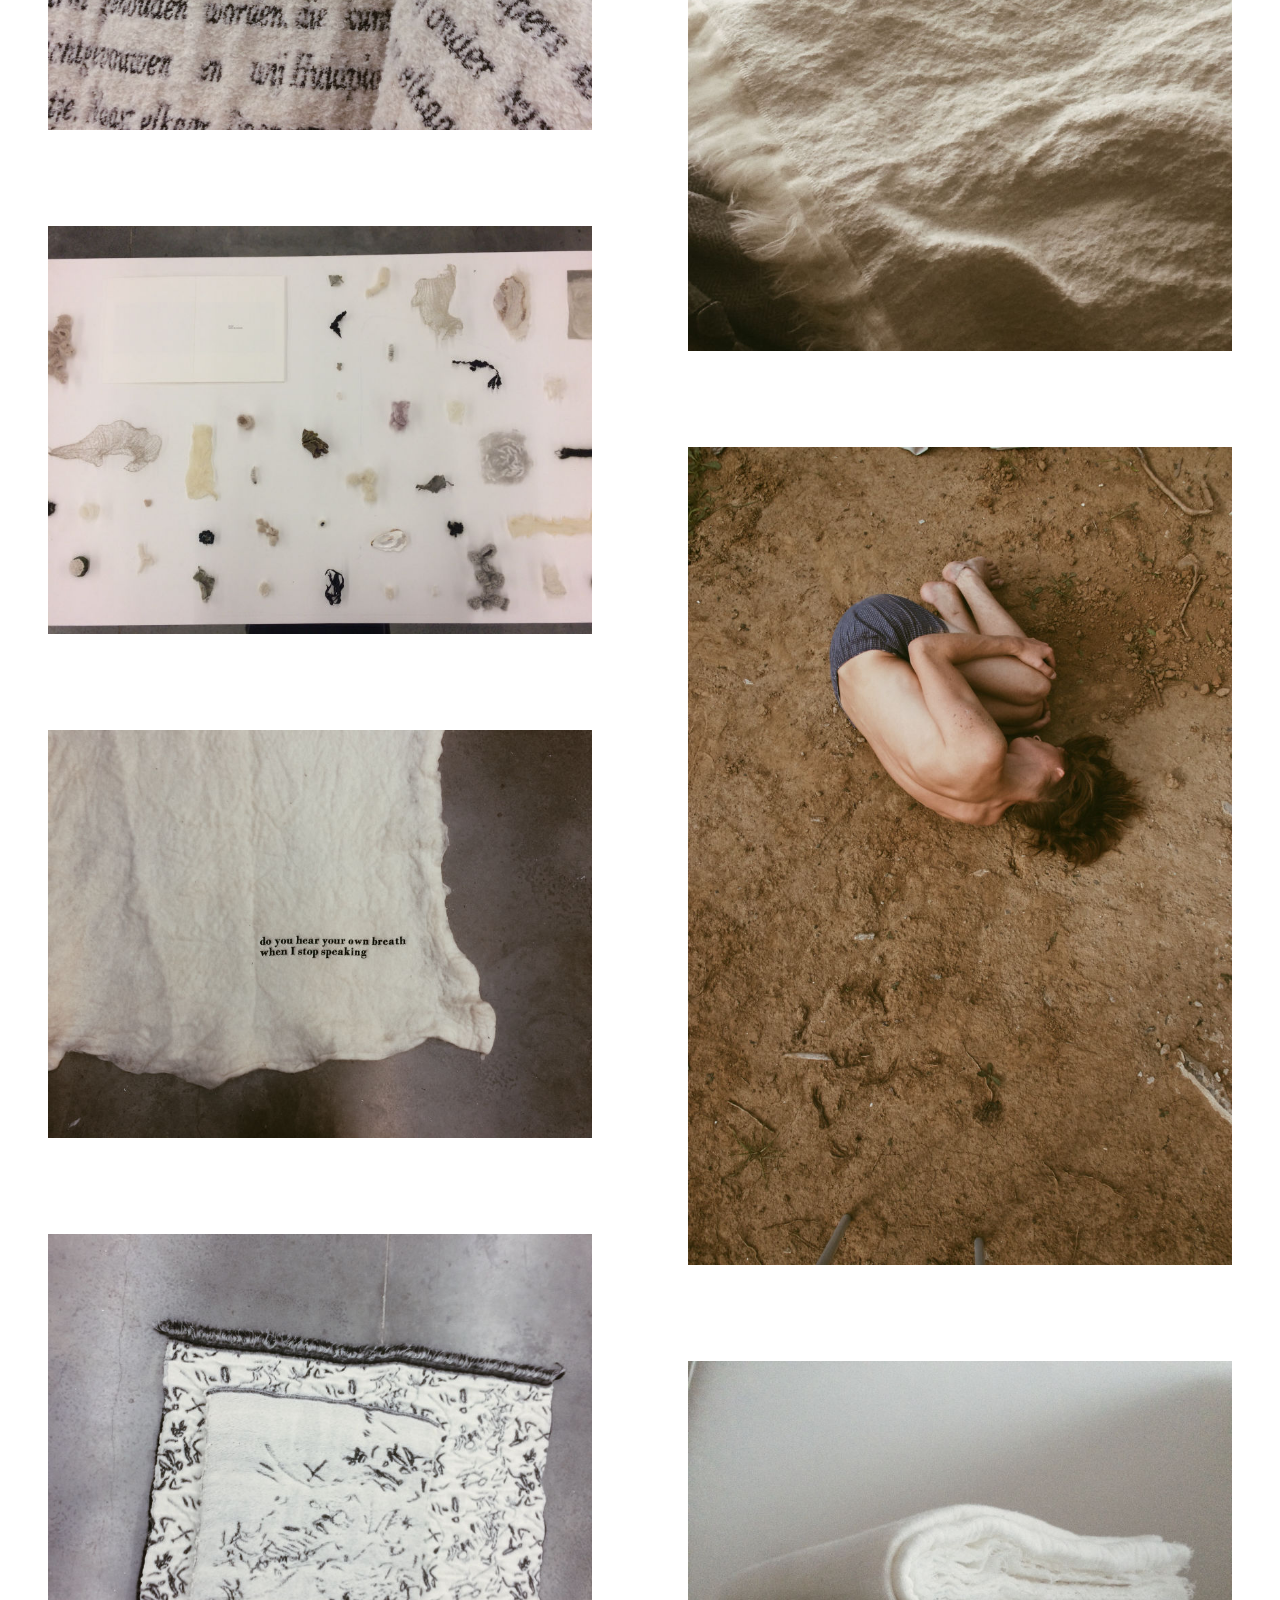
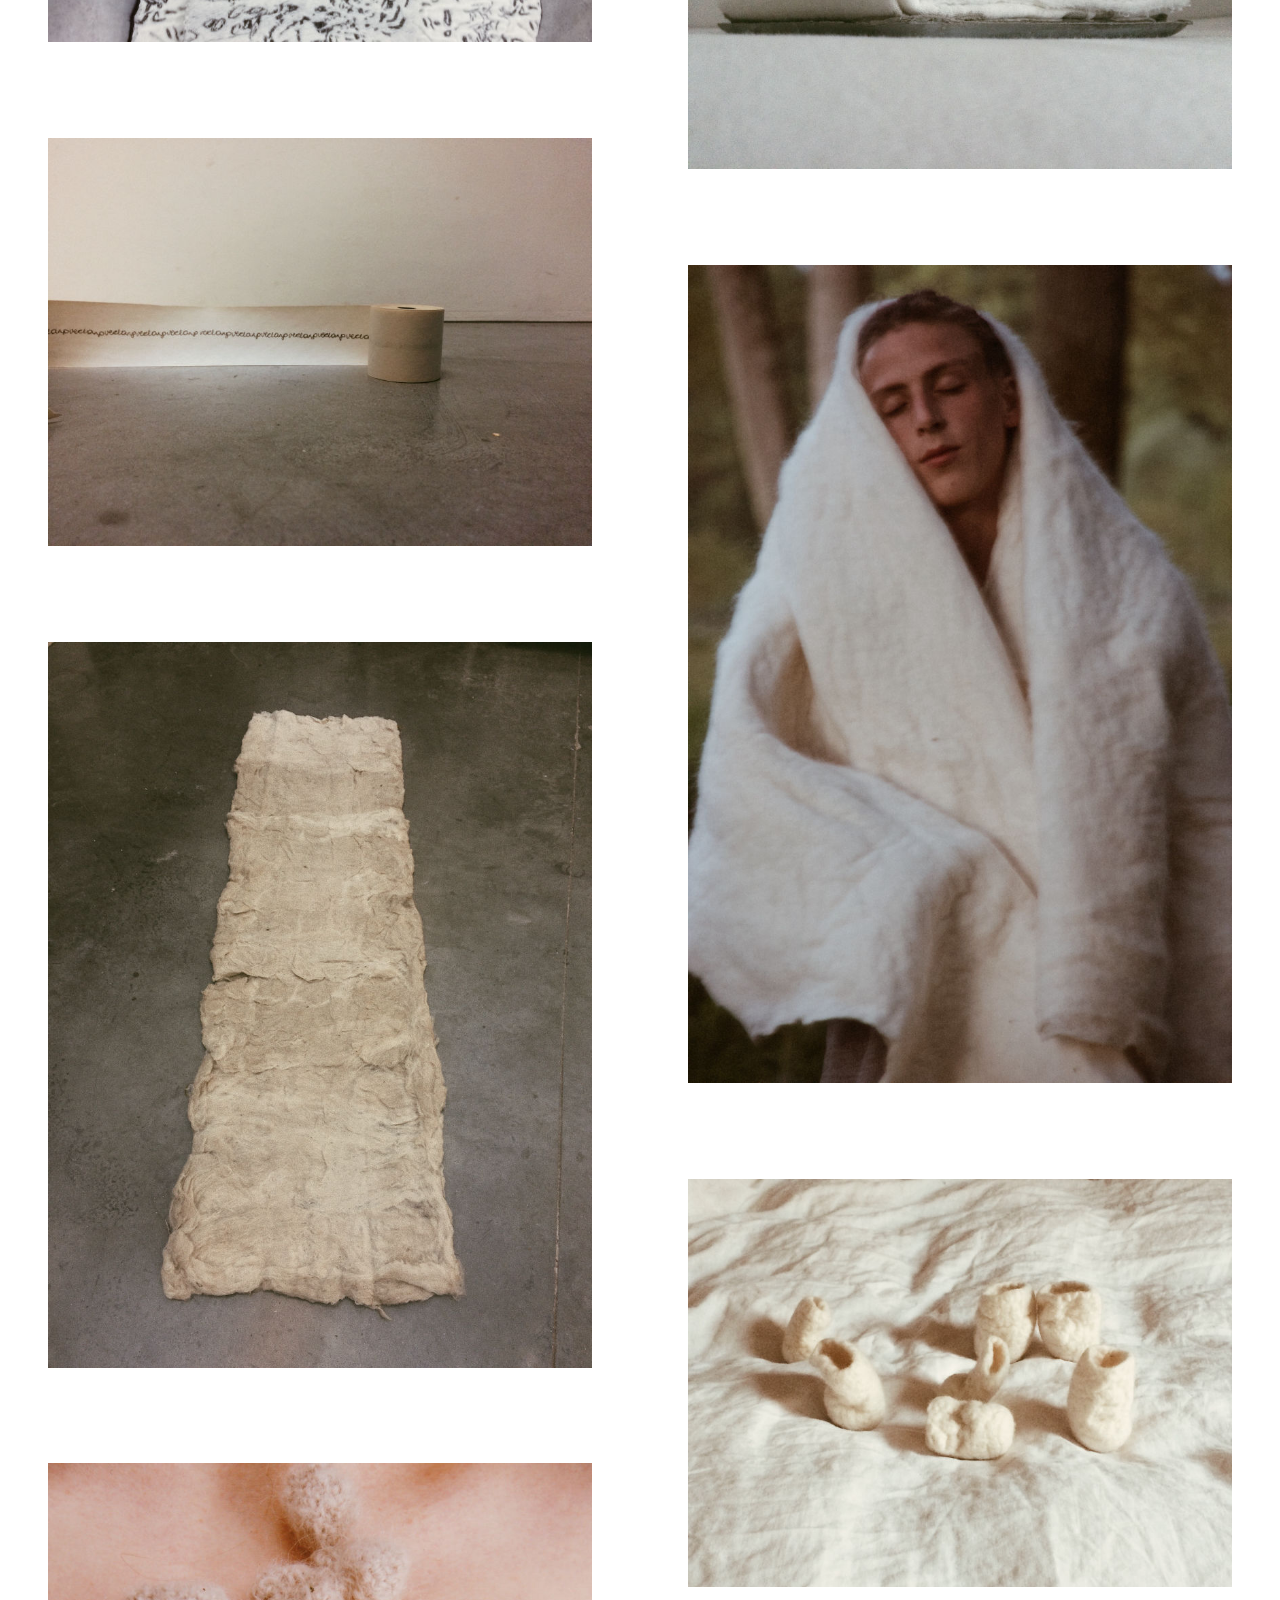
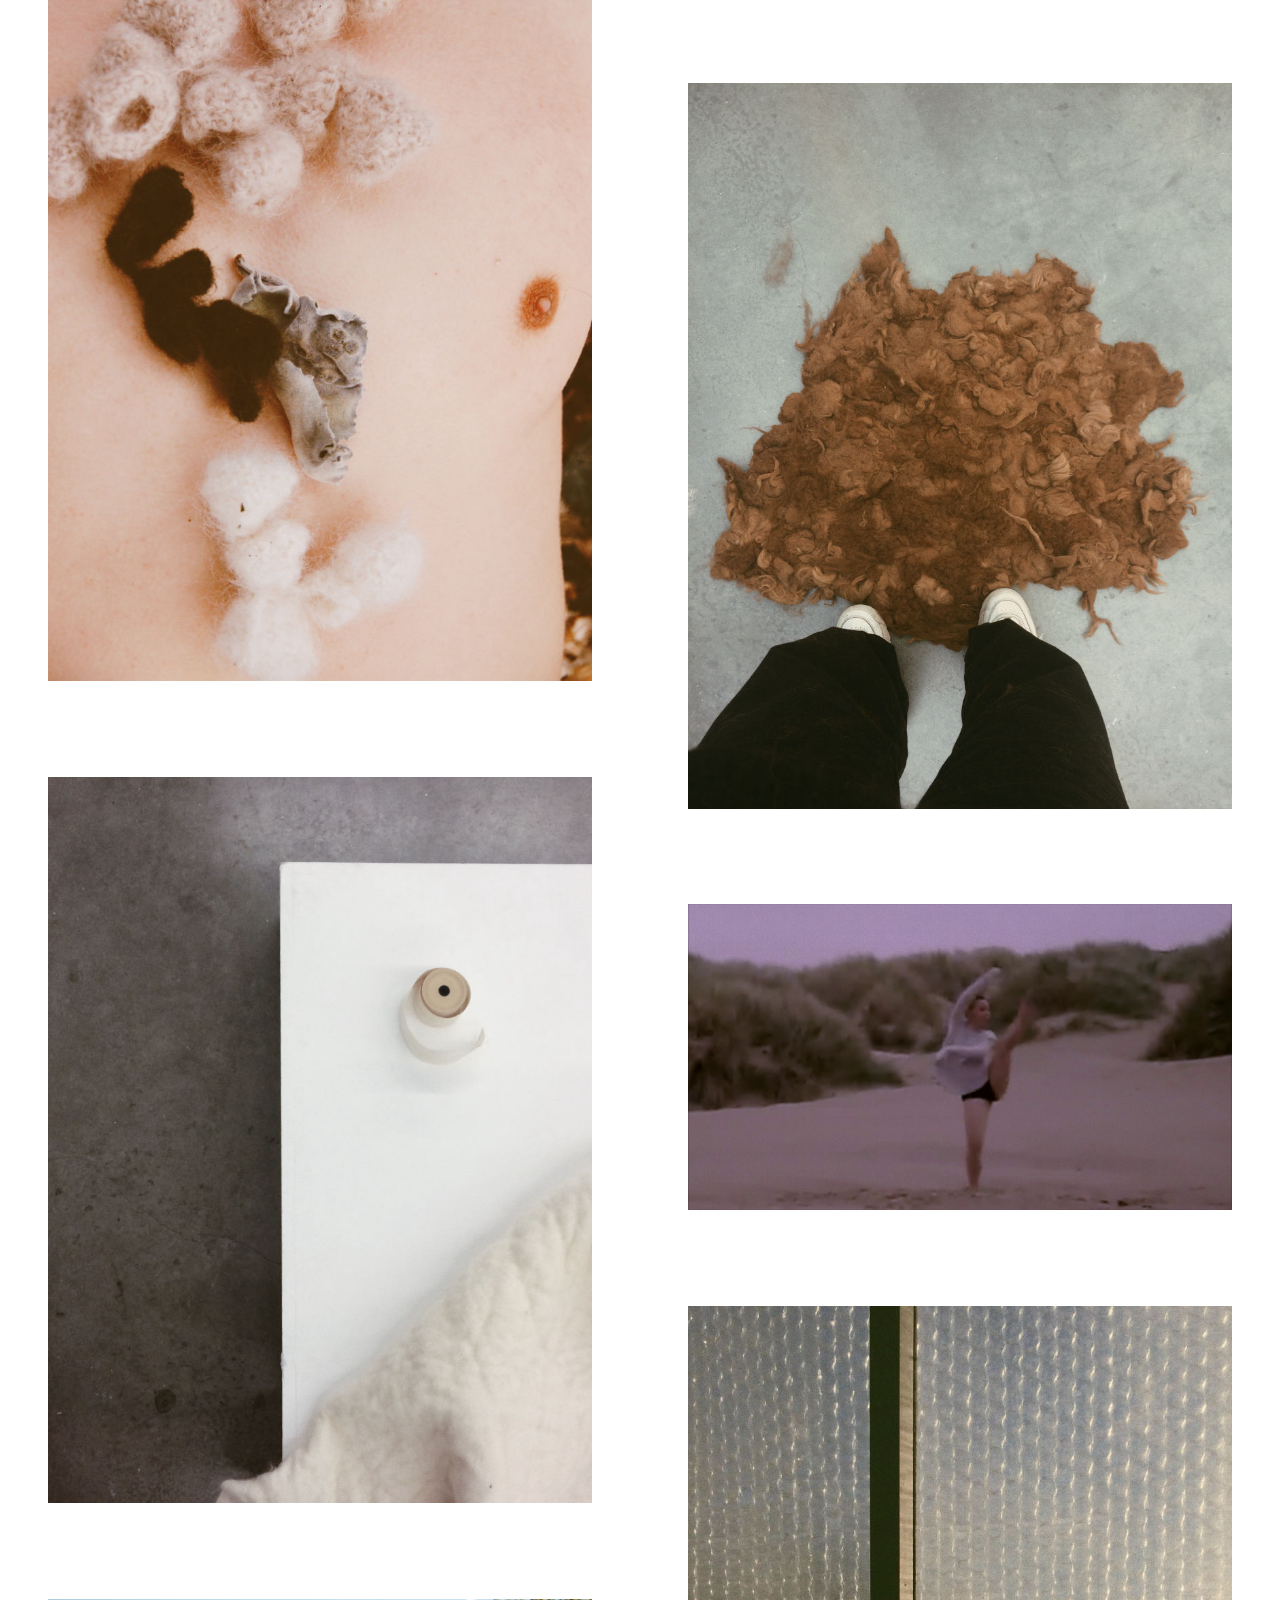
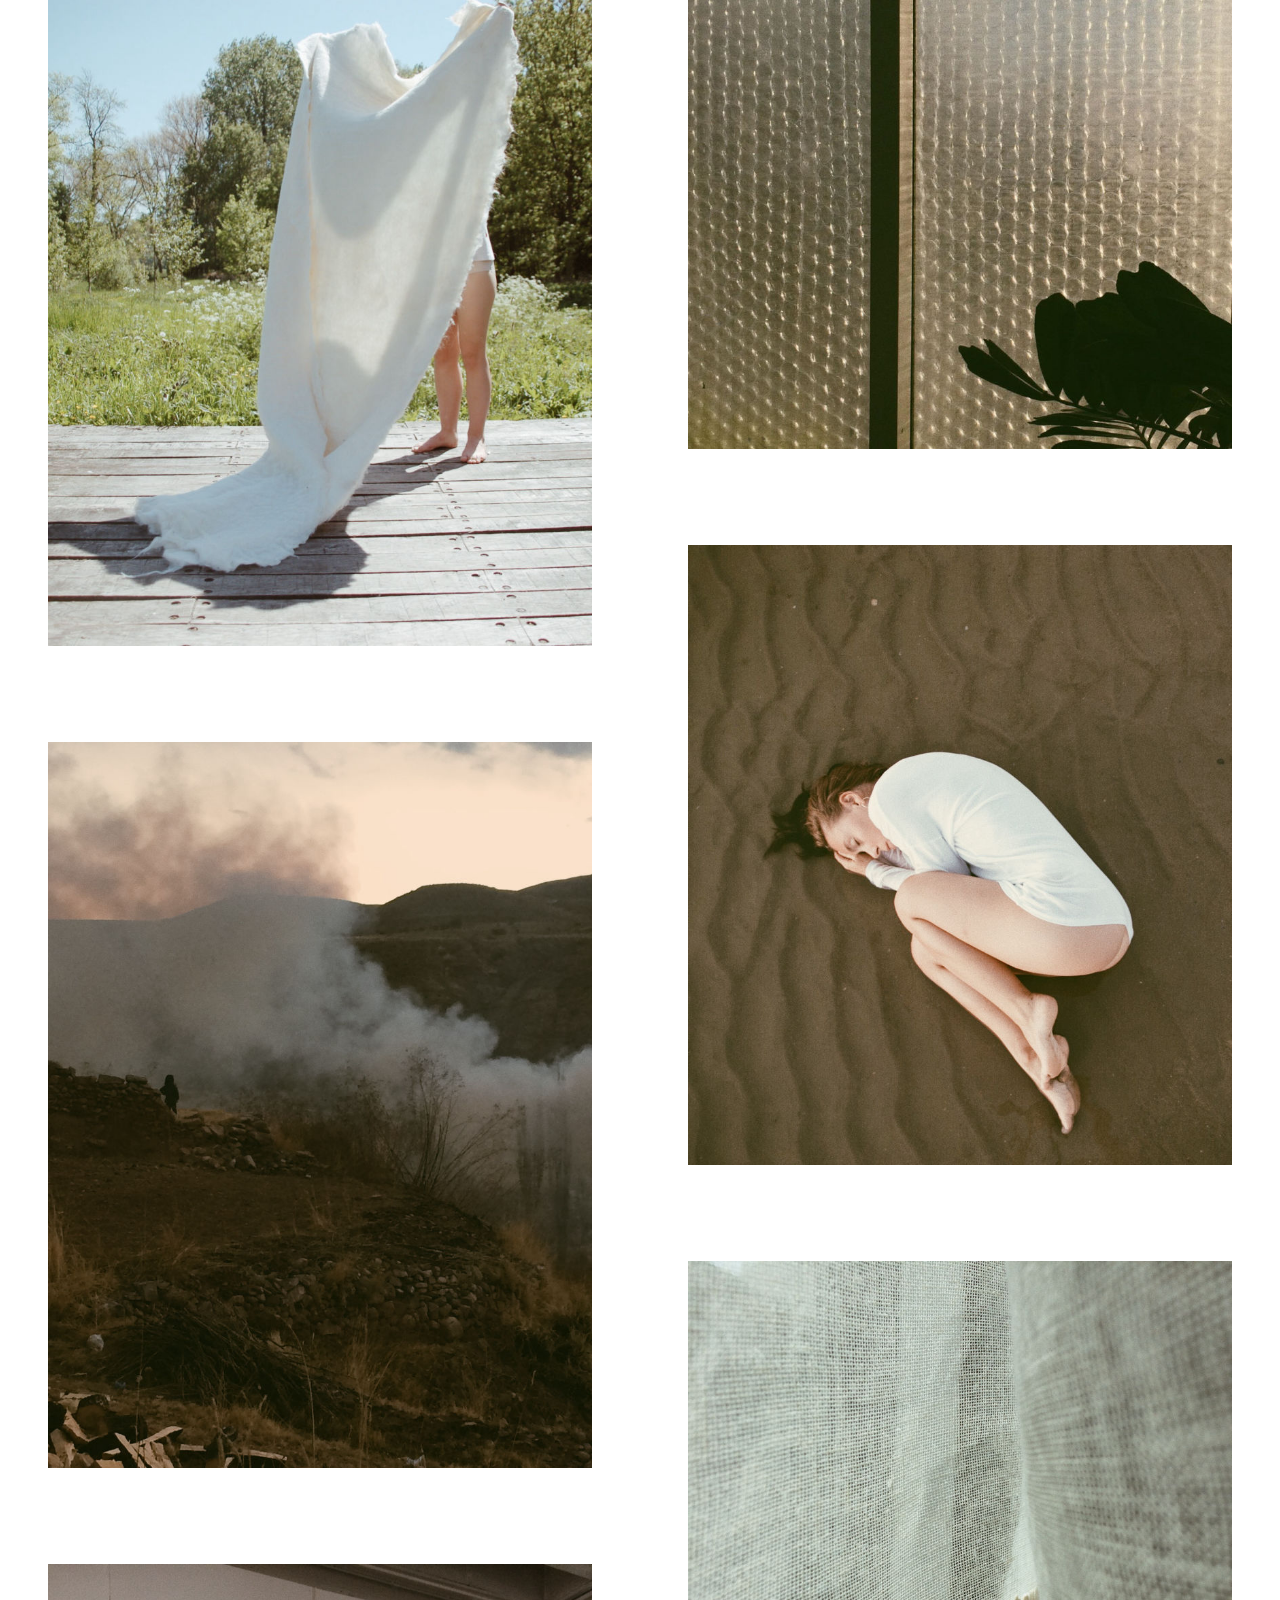
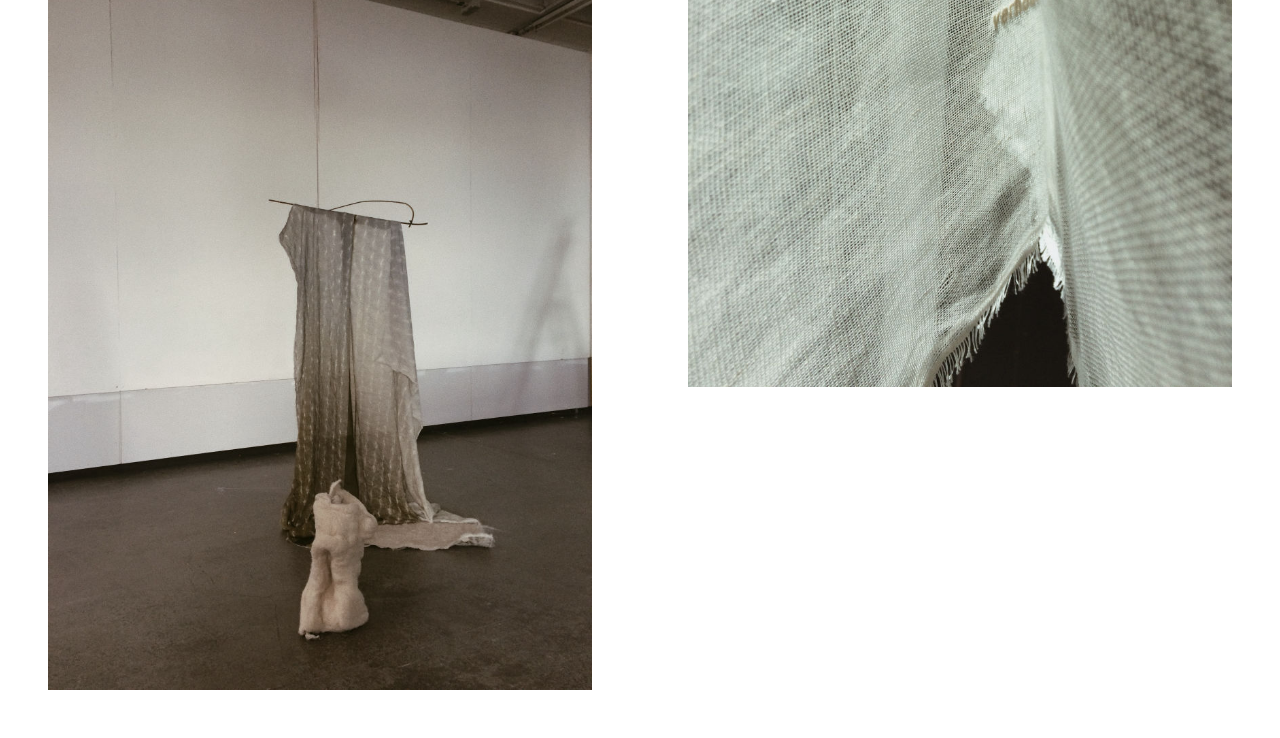
==== commit 91a6bd44: "create github pages" ====
--- a/beeld.html
+++ b/beeld.html
@@ -66,12 +66,12 @@
     </nav>
 </section>
 
-<section class="engine"><a href="https://mobirise.info/i">free site creation software</a></section><section class="mbr-gallery mbr-slider-carousel cid-rjKeymtG2p" id="gallery3-r">
+<section class="engine"><a href="https://mobirise.info/b">how to create a site for free</a></section><section class="mbr-gallery mbr-slider-carousel cid-rjKeymtG2p" id="gallery3-r">
 
     
 
-    <div class="container">
-        <div><!-- Filter --><!-- Gallery --><div class="mbr-gallery-row"><div class="mbr-gallery-layout-default"><div><div><div class="mbr-gallery-item mbr-gallery-item--p4" data-video-url="false" data-tags="Creatieve"><div href="#lb-gallery3-r" data-slide-to="0" data-toggle="modal"><img src="assets/images/img-6648-800x1067.jpg" alt="" title=""><span class="icon-focus"></span></div></div><div class="mbr-gallery-item mbr-gallery-item--p4" data-video-url="false" data-tags="Bewegende"><div href="#lb-gallery3-r" data-slide-to="1" data-toggle="modal"><img src="assets/images/img-6646-800x600.jpg" alt="" title=""><span class="icon-focus"></span></div></div><div class="mbr-gallery-item mbr-gallery-item--p4" data-video-url="false" data-tags="Geweldige"><div href="#lb-gallery3-r" data-slide-to="2" data-toggle="modal"><img src="assets/images/img-3789-800x653.jpg" alt="" title=""><span class="icon-focus"></span></div></div><div class="mbr-gallery-item mbr-gallery-item--p4" data-video-url="false" data-tags="Geweldige"><div href="#lb-gallery3-r" data-slide-to="3" data-toggle="modal"><img src="assets/images/img-6644-800x1067.jpg" alt="" title=""><span class="icon-focus"></span></div></div><div class="mbr-gallery-item mbr-gallery-item--p4" data-video-url="false" data-tags="Sympathieke"><div href="#lb-gallery3-r" data-slide-to="4" data-toggle="modal"><img src="assets/images/img-5676-800x1065.jpg" alt="" title=""><span class="icon-focus"></span></div></div><div class="mbr-gallery-item mbr-gallery-item--p4" data-video-url="false" data-tags="Geweldige"><div href="#lb-gallery3-r" data-slide-to="5" data-toggle="modal"><img src="assets/images/img-1125-800x600.jpg" alt="" title=""><span class="icon-focus"></span></div></div><div class="mbr-gallery-item mbr-gallery-item--p4" data-video-url="false" data-tags="Creatieve"><div href="#lb-gallery3-r" data-slide-to="6" data-toggle="modal"><img src="assets/images/img-5400-800x1203.jpg" alt="" title=""><span class="icon-focus"></span></div></div><div class="mbr-gallery-item mbr-gallery-item--p4" data-video-url="false" data-tags="Bewegende"><div href="#lb-gallery3-r" data-slide-to="7" data-toggle="modal"><img src="assets/images/img-6464-800x600.jpg" alt="" title=""><span class="icon-focus"></span></div></div><div class="mbr-gallery-item mbr-gallery-item--p4" data-video-url="false" data-tags="Creatieve"><div href="#lb-gallery3-r" data-slide-to="8" data-toggle="modal"><img src="assets/images/img-6645-800x600.jpg" alt="" title=""><span class="icon-focus"></span></div></div><div class="mbr-gallery-item mbr-gallery-item--p4" data-video-url="false" data-tags="Creatieve"><div href="#lb-gallery3-r" data-slide-to="9" data-toggle="modal"><img src="assets/images/img-6549-800x600.jpg" alt="" title=""><span class="icon-focus"></span></div></div><div class="mbr-gallery-item mbr-gallery-item--p4" data-video-url="false" data-tags="Creatieve"><div href="#lb-gallery3-r" data-slide-to="10" data-toggle="modal"><img src="assets/images/img-6110-800x600.jpg" alt="" title=""><span class="icon-focus"></span></div></div><div class="mbr-gallery-item mbr-gallery-item--p4" data-video-url="false" data-tags="Sympathieke"><div href="#lb-gallery3-r" data-slide-to="11" data-toggle="modal"><img src="assets/images/img-3340-800x1203.jpg" alt="" title=""><span class="icon-focus"></span></div></div><div class="mbr-gallery-item mbr-gallery-item--p4" data-video-url="false" data-tags="Creatieve"><div href="#lb-gallery3-r" data-slide-to="12" data-toggle="modal"><img src="assets/images/img-7687-800x1067.jpg" alt="" title=""><span class="icon-focus"></span></div></div><div class="mbr-gallery-item mbr-gallery-item--p4" data-video-url="false" data-tags="Creatieve"><div href="#lb-gallery3-r" data-slide-to="13" data-toggle="modal"><img src="assets/images/img-7770-800x600.jpg" alt="" title=""><span class="icon-focus"></span></div></div><div class="mbr-gallery-item mbr-gallery-item--p4" data-video-url="false" data-tags="Creatieve"><div href="#lb-gallery3-r" data-slide-to="14" data-toggle="modal"><img src="assets/images/img-998-800x1203.jpg" alt="" title=""><span class="icon-focus"></span></div></div><div class="mbr-gallery-item mbr-gallery-item--p4" data-video-url="false" data-tags="Creatieve"><div href="#lb-gallery3-r" data-slide-to="15" data-toggle="modal"><img src="assets/images/img-7679-800x1067.jpg" alt="" title=""><span class="icon-focus"></span></div></div><div class="mbr-gallery-item mbr-gallery-item--p4" data-video-url="false" data-tags="Creatieve"><div href="#lb-gallery3-r" data-slide-to="16" data-toggle="modal"><img src="assets/images/img-6643-800x1067.jpg" alt="" title=""><span class="icon-focus"></span></div></div><div class="mbr-gallery-item mbr-gallery-item--p4 video-slide" data-video-url="https://youtu.be/4J594MrQbww" data-tags="Creatieve"><div href="#lb-gallery3-r" data-slide-to="17" data-toggle="modal"><div></div><img alt="" src="assets/images/mobirise201992-149252019-9-3-14-28-51.jpg"><span class="icon-video"></span></div></div><div class="mbr-gallery-item mbr-gallery-item--p4" data-video-url="false" data-tags="Creatieve"><div href="#lb-gallery3-r" data-slide-to="18" data-toggle="modal"><img src="assets/images/59481856-518393778702792-1678776504097439744-n-800x1092.jpg" alt="" title=""><span class="icon-focus"></span></div></div><div class="mbr-gallery-item mbr-gallery-item--p4" data-video-url="false" data-tags="Creatieve"><div href="#lb-gallery3-r" data-slide-to="19" data-toggle="modal"><img src="assets/images/foto-6-05-18-12-10-8-800x952.jpg" alt="" title=""><span class="icon-focus"></span></div></div></div></div><div class="clearfix"></div></div></div><!-- Lightbox --><div data-app-prevent-settings="" class="mbr-slider modal fade carousel slide" tabindex="-1" data-keyboard="true" data-interval="false" id="lb-gallery3-r"><div class="modal-dialog"><div class="modal-content"><div class="modal-body"><div class="carousel-inner"><div class="carousel-item"><img src="assets/images/img-6648.jpg" alt="" title=""></div><div class="carousel-item"><img src="assets/images/img-6646.jpg" alt="" title=""></div><div class="carousel-item"><img src="assets/images/img-3789.jpg" alt="" title=""></div><div class="carousel-item"><img src="assets/images/img-6644.jpg" alt="" title=""></div><div class="carousel-item"><img src="assets/images/img-5676.jpg" alt="" title=""></div><div class="carousel-item"><img src="assets/images/img-1125.jpg" alt="" title=""></div><div class="carousel-item"><img src="assets/images/img-5400.jpg" alt="" title=""></div><div class="carousel-item"><img src="assets/images/img-6464.jpg" alt="" title=""></div><div class="carousel-item"><img src="assets/images/img-6645.jpg" alt="" title=""></div><div class="carousel-item"><img src="assets/images/img-6549.jpg" alt="" title=""></div><div class="carousel-item"><img src="assets/images/img-6110.jpg" alt="" title=""></div><div class="carousel-item"><img src="assets/images/img-3340.jpg" alt="" title=""></div><div class="carousel-item"><img src="assets/images/img-7687.jpg" alt="" title=""></div><div class="carousel-item"><img src="assets/images/img-7770.jpg" alt="" title=""></div><div class="carousel-item"><img src="assets/images/img-998.jpg" alt="" title=""></div><div class="carousel-item"><img src="assets/images/img-7679.jpg" alt="" title=""></div><div class="carousel-item"><img src="assets/images/img-6643.jpg" alt="" title=""></div><div class="carousel-item active video-container"><img src="assets/images/kronkel.jpg" alt="" title=""></div><div class="carousel-item"><img src="assets/images/59481856-518393778702792-1678776504097439744-n.jpg" alt="" title=""></div><div class="carousel-item"><img src="assets/images/foto-6-05-18-12-10-8.jpg" alt="" title=""></div></div><a class="carousel-control carousel-control-prev" role="button" data-slide="prev" href="#lb-gallery3-r"><span class="mbri-left mbr-iconfont" aria-hidden="true"></span><span class="sr-only">Previous</span></a><a class="carousel-control carousel-control-next" role="button" data-slide="next" href="#lb-gallery3-r"><span class="mbri-right mbr-iconfont" aria-hidden="true"></span><span class="sr-only">Next</span></a><a class="close" href="#" role="button" data-dismiss="modal"><span class="sr-only">Close</span></a></div></div></div></div></div>
+    <div>
+        <div><!-- Filter --><!-- Gallery --><div class="mbr-gallery-row"><div class="mbr-gallery-layout-default"><div><div><div class="mbr-gallery-item mbr-gallery-item--p6" data-video-url="false" data-tags="Creatieve"><div href="#lb-gallery3-r" data-slide-to="0" data-toggle="modal"><img src="assets/images/img-6648-800x1067.jpg" alt="" title=""><span class="icon-focus"></span></div></div><div class="mbr-gallery-item mbr-gallery-item--p6" data-video-url="false" data-tags="Bewegende"><div href="#lb-gallery3-r" data-slide-to="1" data-toggle="modal"><img src="assets/images/img-6646-800x600.jpg" alt="" title=""><span class="icon-focus"></span></div></div><div class="mbr-gallery-item mbr-gallery-item--p6" data-video-url="false" data-tags="Geweldige"><div href="#lb-gallery3-r" data-slide-to="2" data-toggle="modal"><img src="assets/images/img-3789-800x653.jpg" alt="" title=""><span class="icon-focus"></span></div></div><div class="mbr-gallery-item mbr-gallery-item--p6" data-video-url="false" data-tags="Geweldige"><div href="#lb-gallery3-r" data-slide-to="3" data-toggle="modal"><img src="assets/images/img-6644-800x1067.jpg" alt="" title=""><span class="icon-focus"></span></div></div><div class="mbr-gallery-item mbr-gallery-item--p6" data-video-url="false" data-tags="Sympathieke"><div href="#lb-gallery3-r" data-slide-to="4" data-toggle="modal"><img src="assets/images/img-5676-800x1065.jpg" alt="" title=""><span class="icon-focus"></span></div></div><div class="mbr-gallery-item mbr-gallery-item--p6" data-video-url="false" data-tags="Geweldige"><div href="#lb-gallery3-r" data-slide-to="5" data-toggle="modal"><img src="assets/images/img-1125-800x600.jpg" alt="" title=""><span class="icon-focus"></span></div></div><div class="mbr-gallery-item mbr-gallery-item--p6" data-video-url="false" data-tags="Creatieve"><div href="#lb-gallery3-r" data-slide-to="6" data-toggle="modal"><img src="assets/images/img-5400-800x1203.jpg" alt="" title=""><span class="icon-focus"></span></div></div><div class="mbr-gallery-item mbr-gallery-item--p6" data-video-url="false" data-tags="Bewegende"><div href="#lb-gallery3-r" data-slide-to="7" data-toggle="modal"><img src="assets/images/img-6464-800x600.jpg" alt="" title=""><span class="icon-focus"></span></div></div><div class="mbr-gallery-item mbr-gallery-item--p6" data-video-url="false" data-tags="Creatieve"><div href="#lb-gallery3-r" data-slide-to="8" data-toggle="modal"><img src="assets/images/img-6645-800x600.jpg" alt="" title=""><span class="icon-focus"></span></div></div><div class="mbr-gallery-item mbr-gallery-item--p6" data-video-url="false" data-tags="Creatieve"><div href="#lb-gallery3-r" data-slide-to="9" data-toggle="modal"><img src="assets/images/img-6549-800x600.jpg" alt="" title=""><span class="icon-focus"></span></div></div><div class="mbr-gallery-item mbr-gallery-item--p6" data-video-url="false" data-tags="Creatieve"><div href="#lb-gallery3-r" data-slide-to="10" data-toggle="modal"><img src="assets/images/img-6110-800x600.jpg" alt="" title=""><span class="icon-focus"></span></div></div><div class="mbr-gallery-item mbr-gallery-item--p6" data-video-url="false" data-tags="Sympathieke"><div href="#lb-gallery3-r" data-slide-to="11" data-toggle="modal"><img src="assets/images/img-3340-800x1203.jpg" alt="" title=""><span class="icon-focus"></span></div></div><div class="mbr-gallery-item mbr-gallery-item--p6" data-video-url="false" data-tags="Creatieve"><div href="#lb-gallery3-r" data-slide-to="12" data-toggle="modal"><img src="assets/images/img-7687-800x1067.jpg" alt="" title=""><span class="icon-focus"></span></div></div><div class="mbr-gallery-item mbr-gallery-item--p6" data-video-url="false" data-tags="Creatieve"><div href="#lb-gallery3-r" data-slide-to="13" data-toggle="modal"><img src="assets/images/img-7770-800x600.jpg" alt="" title=""><span class="icon-focus"></span></div></div><div class="mbr-gallery-item mbr-gallery-item--p6" data-video-url="false" data-tags="Creatieve"><div href="#lb-gallery3-r" data-slide-to="14" data-toggle="modal"><img src="assets/images/img-998-800x1203.jpg" alt="" title=""><span class="icon-focus"></span></div></div><div class="mbr-gallery-item mbr-gallery-item--p6" data-video-url="false" data-tags="Creatieve"><div href="#lb-gallery3-r" data-slide-to="15" data-toggle="modal"><img src="assets/images/img-7679-800x1067.jpg" alt="" title=""><span class="icon-focus"></span></div></div><div class="mbr-gallery-item mbr-gallery-item--p6" data-video-url="false" data-tags="Creatieve"><div href="#lb-gallery3-r" data-slide-to="16" data-toggle="modal"><img src="assets/images/img-6643-800x1067.jpg" alt="" title=""><span class="icon-focus"></span></div></div><div class="mbr-gallery-item mbr-gallery-item--p6 video-slide" data-video-url="https://youtu.be/4J594MrQbww" data-tags="Creatieve"><div href="#lb-gallery3-r" data-slide-to="17" data-toggle="modal"><div></div><img alt="" src="assets/images/mobirise201992-149252019-9-3-14-28-51.jpg"><span class="icon-video"></span></div></div><div class="mbr-gallery-item mbr-gallery-item--p6" data-video-url="false" data-tags="Creatieve"><div href="#lb-gallery3-r" data-slide-to="18" data-toggle="modal"><img src="assets/images/59481856-518393778702792-1678776504097439744-n-800x1092.jpg" alt="" title=""><span class="icon-focus"></span></div></div><div class="mbr-gallery-item mbr-gallery-item--p6" data-video-url="false" data-tags="Creatieve"><div href="#lb-gallery3-r" data-slide-to="19" data-toggle="modal"><img src="assets/images/foto-6-05-18-12-10-8-800x952.jpg" alt="" title=""><span class="icon-focus"></span></div></div><div class="mbr-gallery-item mbr-gallery-item--p6" data-video-url="false" data-tags="Creatieve"><div href="#lb-gallery3-r" data-slide-to="20" data-toggle="modal"><img src="assets/images/c83b22e6-0c93-4ee7-8c28-8f3926421c2b-800x912.jpg" alt="" title=""><span class="icon-focus"></span></div></div><div class="mbr-gallery-item mbr-gallery-item--p6" data-video-url="false" data-tags="Creatieve"><div href="#lb-gallery3-r" data-slide-to="21" data-toggle="modal"><img src="assets/images/img-9933-800x1067.jpg" alt="" title=""><span class="icon-focus"></span></div></div><div class="mbr-gallery-item mbr-gallery-item--p6" data-video-url="false" data-tags="Creatieve"><div href="#lb-gallery3-r" data-slide-to="22" data-toggle="modal"><img src="assets/images/img-9197-800x1067.jpg" alt="" title=""><span class="icon-focus"></span></div></div><div class="mbr-gallery-item mbr-gallery-item--p6" data-video-url="false" data-tags="Creatieve"><div href="#lb-gallery3-r" data-slide-to="23" data-toggle="modal"><img src="assets/images/img-9282-800x1067.jpg" alt="" title=""><span class="icon-focus"></span></div></div></div></div><div class="clearfix"></div></div></div><!-- Lightbox --><div data-app-prevent-settings="" class="mbr-slider modal fade carousel slide" tabindex="-1" data-keyboard="true" data-interval="false" id="lb-gallery3-r"><div class="modal-dialog"><div class="modal-content"><div class="modal-body"><div class="carousel-inner"><div class="carousel-item"><img src="assets/images/img-6648.jpg" alt="" title=""></div><div class="carousel-item"><img src="assets/images/img-6646.jpg" alt="" title=""></div><div class="carousel-item"><img src="assets/images/img-3789.jpg" alt="" title=""></div><div class="carousel-item"><img src="assets/images/img-6644.jpg" alt="" title=""></div><div class="carousel-item"><img src="assets/images/img-5676.jpg" alt="" title=""></div><div class="carousel-item"><img src="assets/images/img-1125.jpg" alt="" title=""></div><div class="carousel-item"><img src="assets/images/img-5400.jpg" alt="" title=""></div><div class="carousel-item"><img src="assets/images/img-6464.jpg" alt="" title=""></div><div class="carousel-item"><img src="assets/images/img-6645.jpg" alt="" title=""></div><div class="carousel-item"><img src="assets/images/img-6549.jpg" alt="" title=""></div><div class="carousel-item"><img src="assets/images/img-6110.jpg" alt="" title=""></div><div class="carousel-item"><img src="assets/images/img-3340.jpg" alt="" title=""></div><div class="carousel-item"><img src="assets/images/img-7687.jpg" alt="" title=""></div><div class="carousel-item"><img src="assets/images/img-7770.jpg" alt="" title=""></div><div class="carousel-item"><img src="assets/images/img-998.jpg" alt="" title=""></div><div class="carousel-item"><img src="assets/images/img-7679.jpg" alt="" title=""></div><div class="carousel-item"><img src="assets/images/img-6643.jpg" alt="" title=""></div><div class="carousel-item video-container"><img src="assets/images/kronkel.jpg" alt="" title=""></div><div class="carousel-item"><img src="assets/images/59481856-518393778702792-1678776504097439744-n.jpg" alt="" title=""></div><div class="carousel-item active"><img src="assets/images/foto-6-05-18-12-10-8.jpg" alt="" title=""></div><div class="carousel-item"><img src="assets/images/c83b22e6-0c93-4ee7-8c28-8f3926421c2b.jpg" alt="" title=""></div><div class="carousel-item"><img src="assets/images/img-9933.jpg" alt="" title=""></div><div class="carousel-item"><img src="assets/images/img-9197.jpg" alt="" title=""></div><div class="carousel-item"><img src="assets/images/img-9282.jpg" alt="" title=""></div></div><a class="carousel-control carousel-control-prev" role="button" data-slide="prev" href="#lb-gallery3-r"><span class="mbri-left mbr-iconfont" aria-hidden="true"></span><span class="sr-only">Previous</span></a><a class="carousel-control carousel-control-next" role="button" data-slide="next" href="#lb-gallery3-r"><span class="mbri-right mbr-iconfont" aria-hidden="true"></span><span class="sr-only">Next</span></a><a class="close" href="#" role="button" data-dismiss="modal"><span class="sr-only">Close</span></a></div></div></div></div></div>
     </div>
 
 </section>
--- a/assets/mobirise/css/mbr-additional.css
+++ b/assets/mobirise/css/mbr-additional.css
@@ -2185,7 +2185,7 @@
   color: #c1c1c1 !important;
 }
 .cid-r9RjAR06DA {
-  background-image: url("../../../assets/images/c83b22e6-0c93-4ee7-8c28-8f3926421c2b.jpg");
+  background-image: url("../../../assets/images/img-9321.jpg");
 }
 .cid-r9RjAR06DA .mbr-text,
 .cid-r9RjAR06DA .mbr-section-btn {
